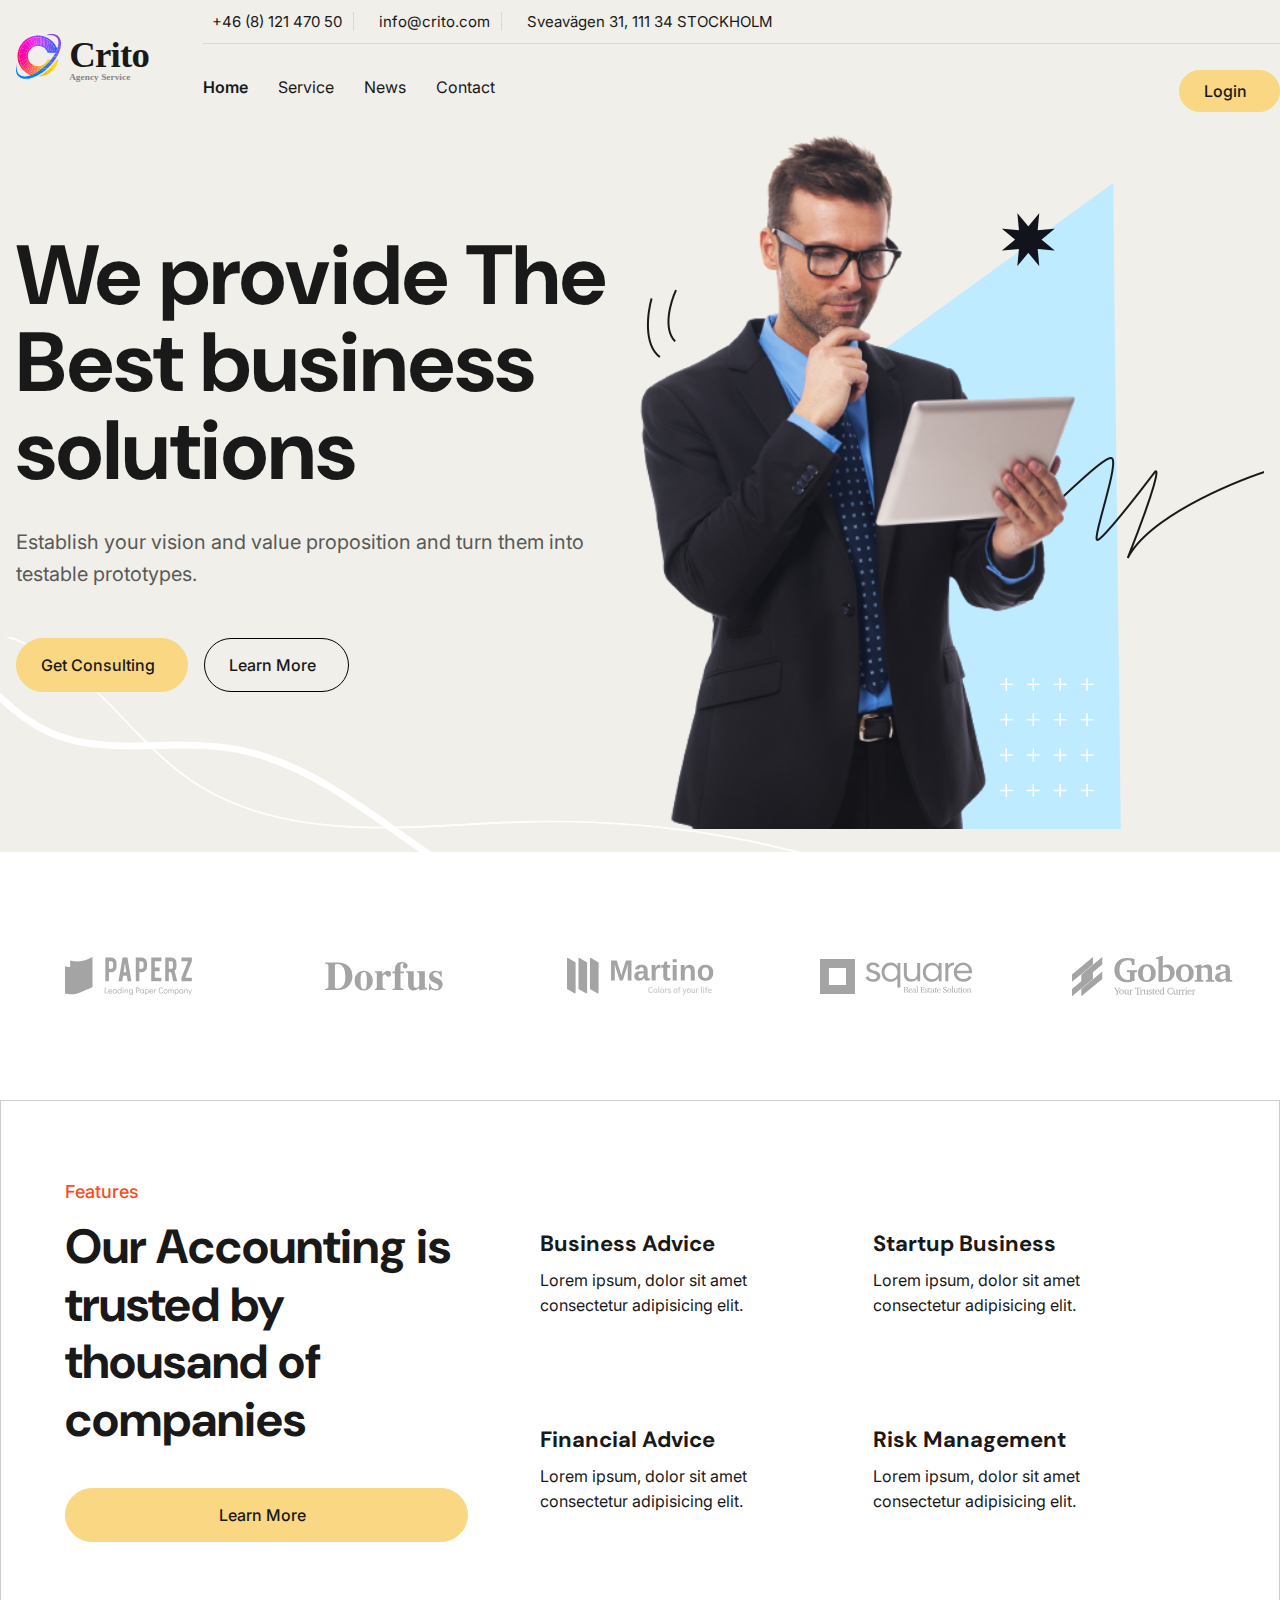
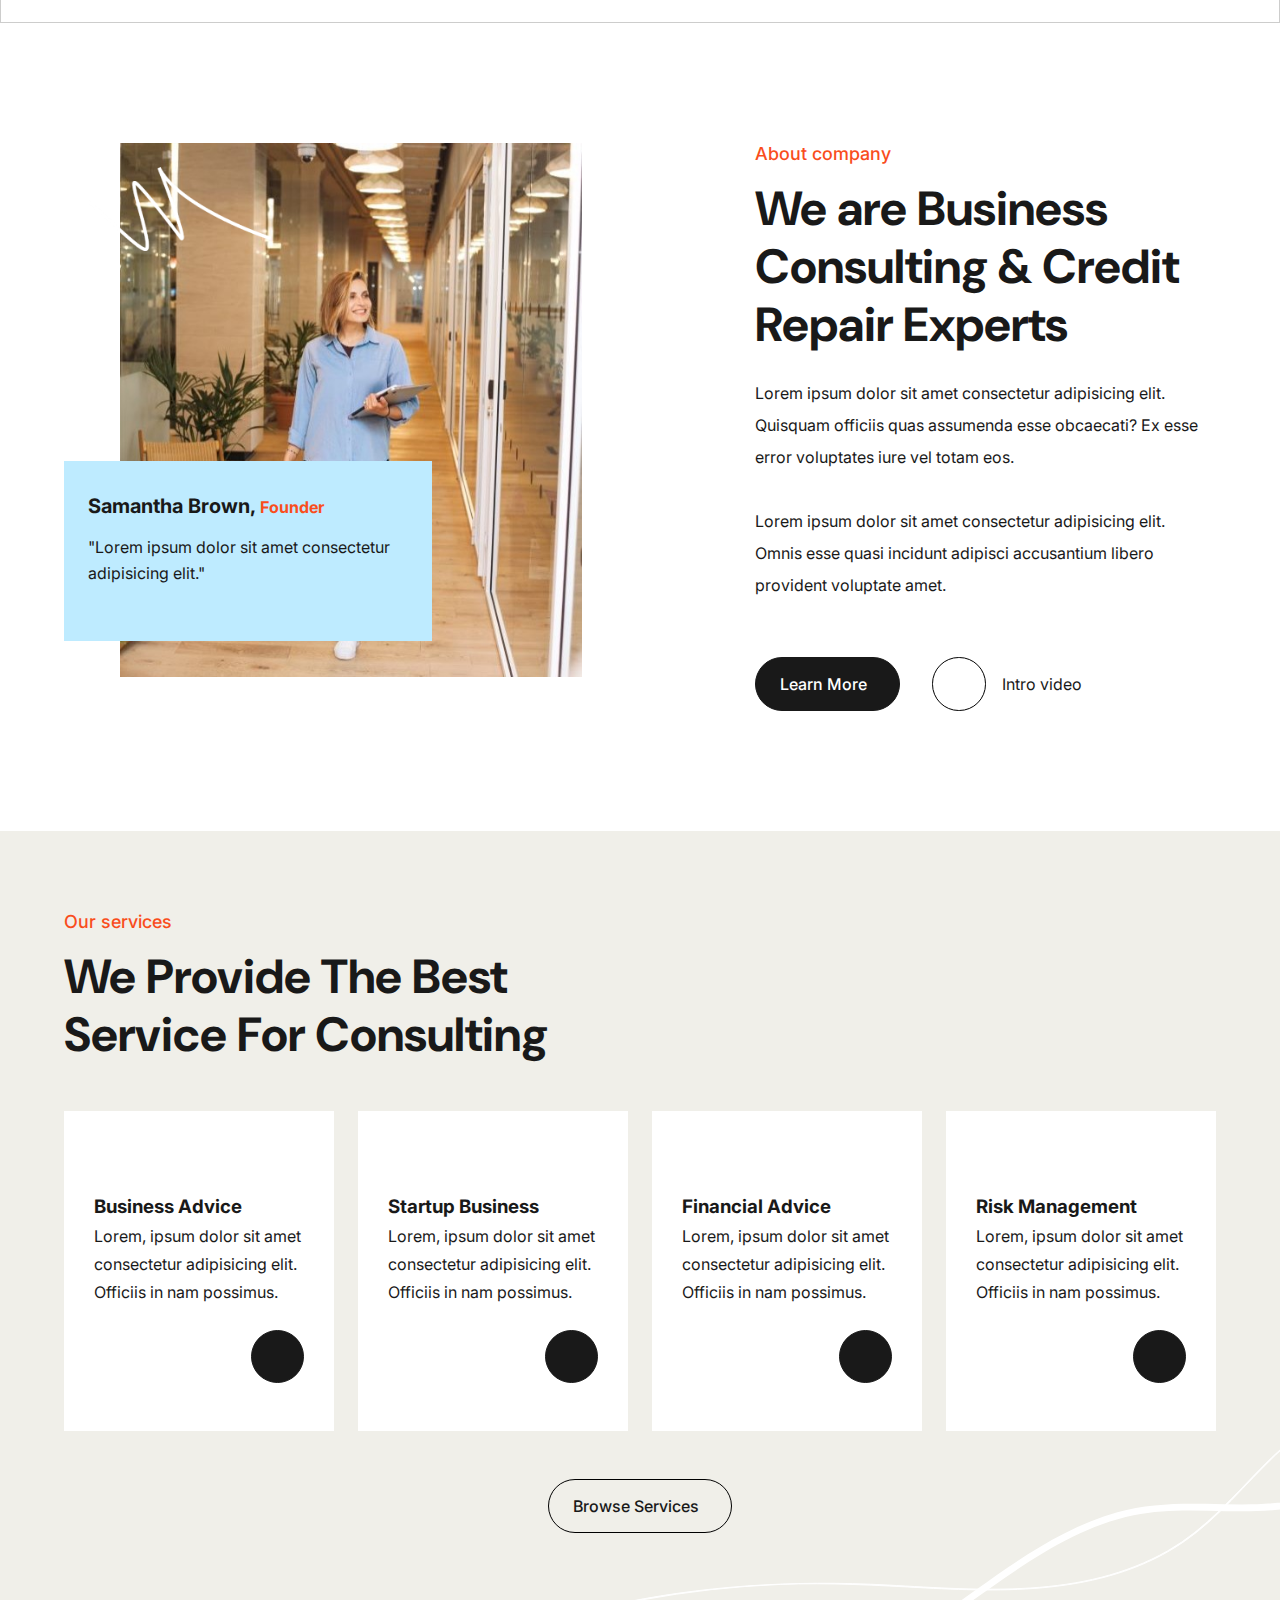
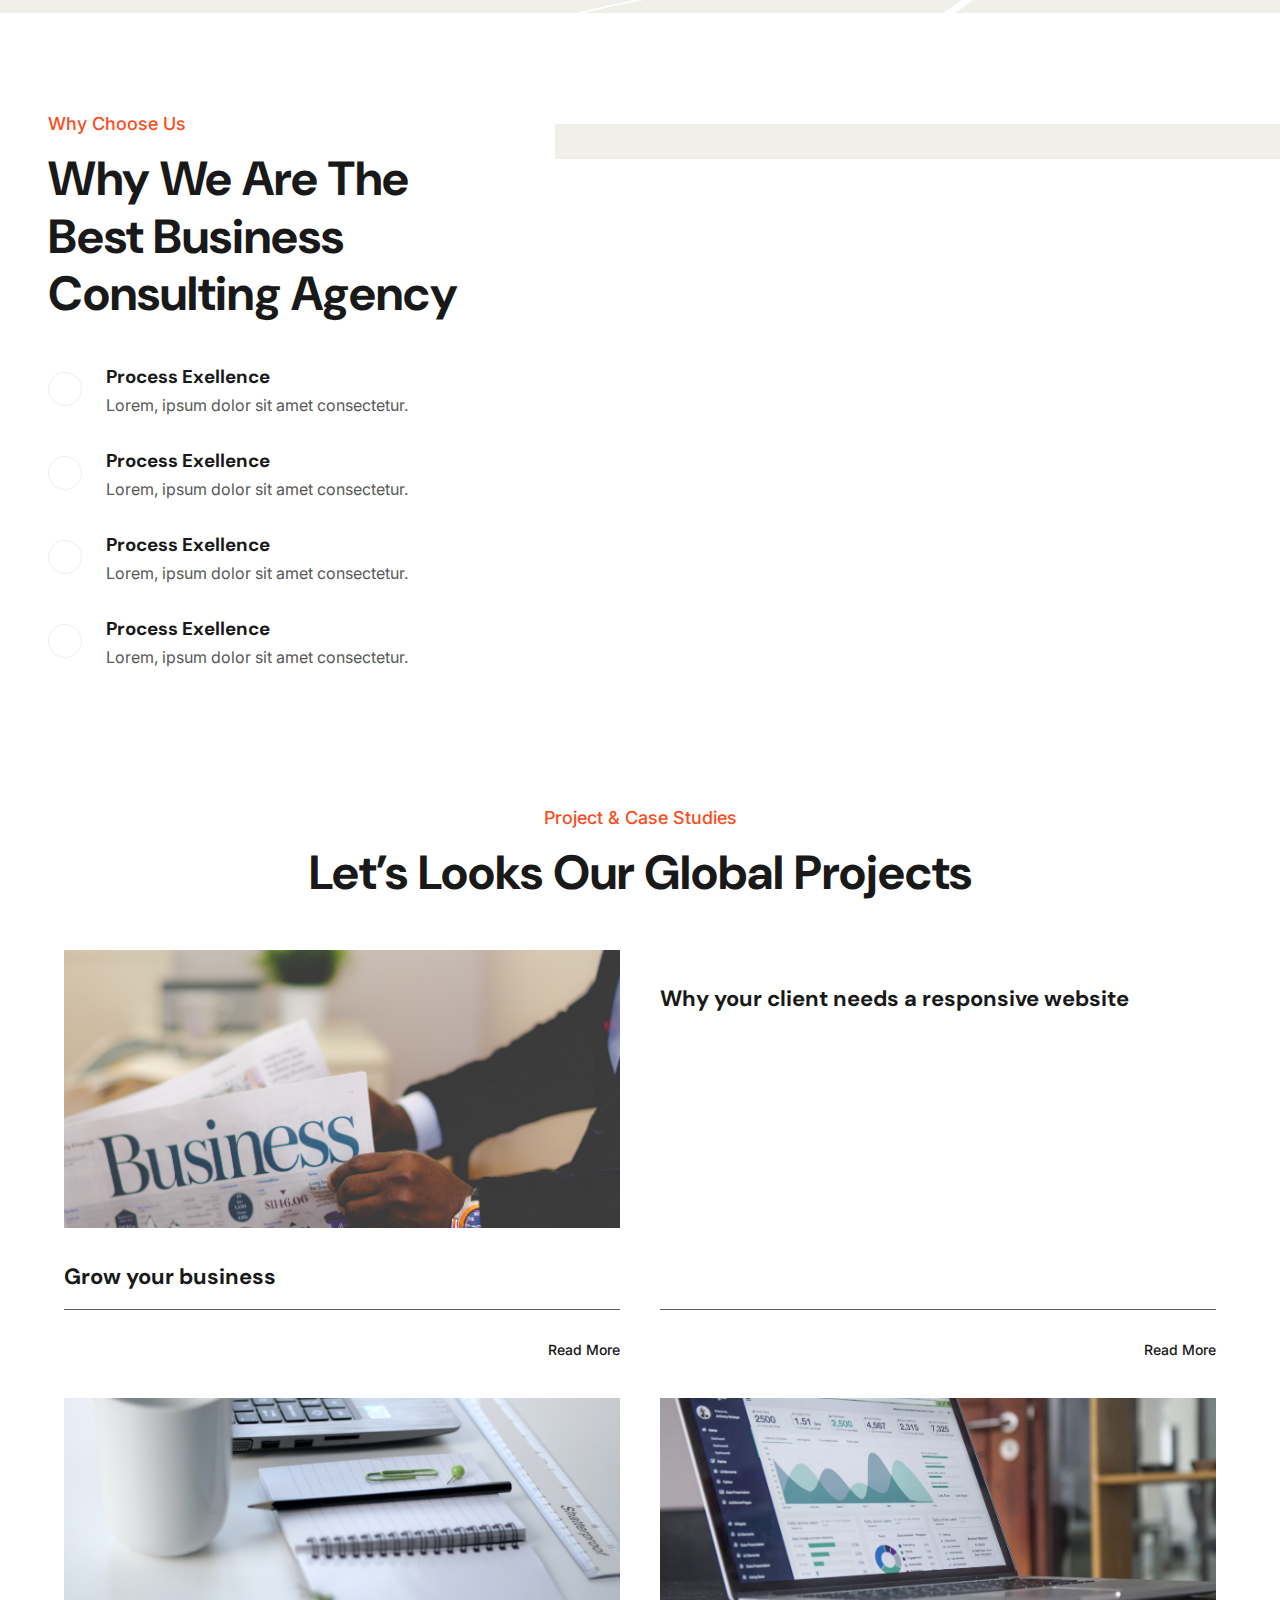
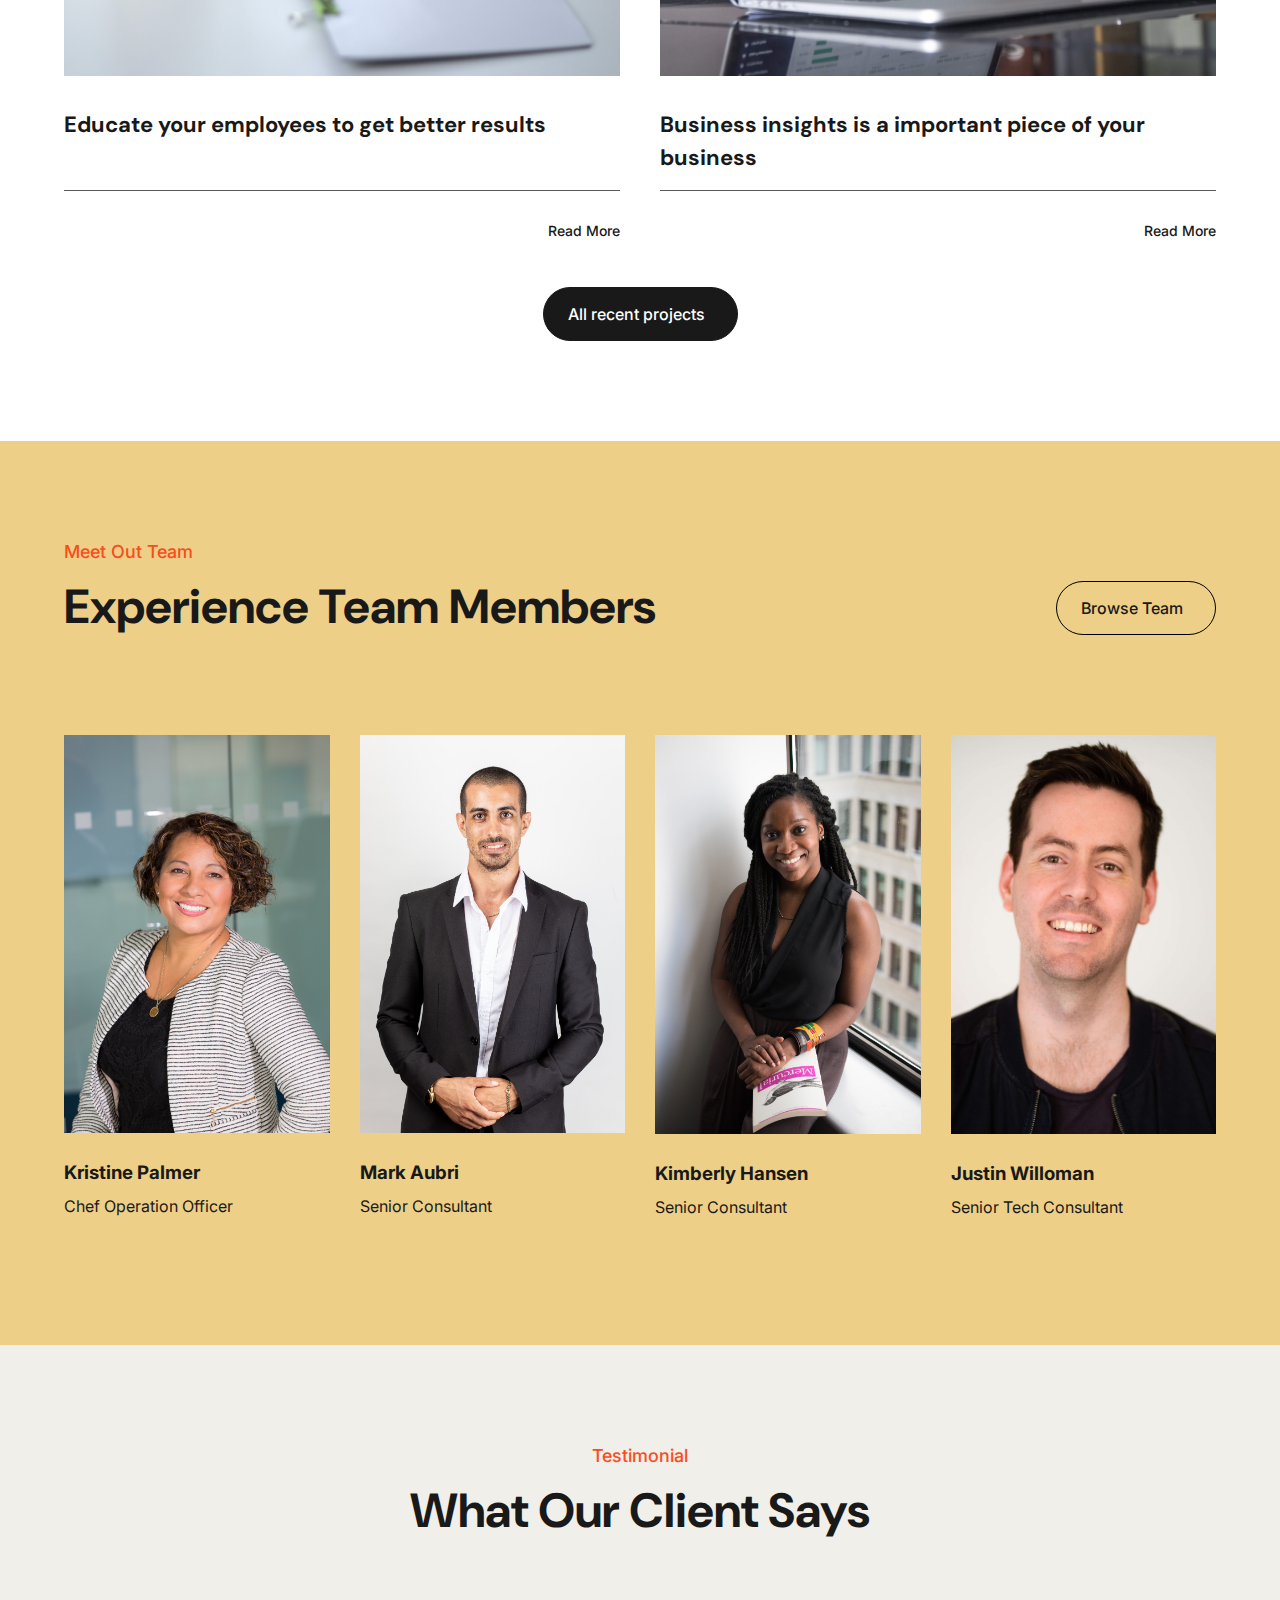
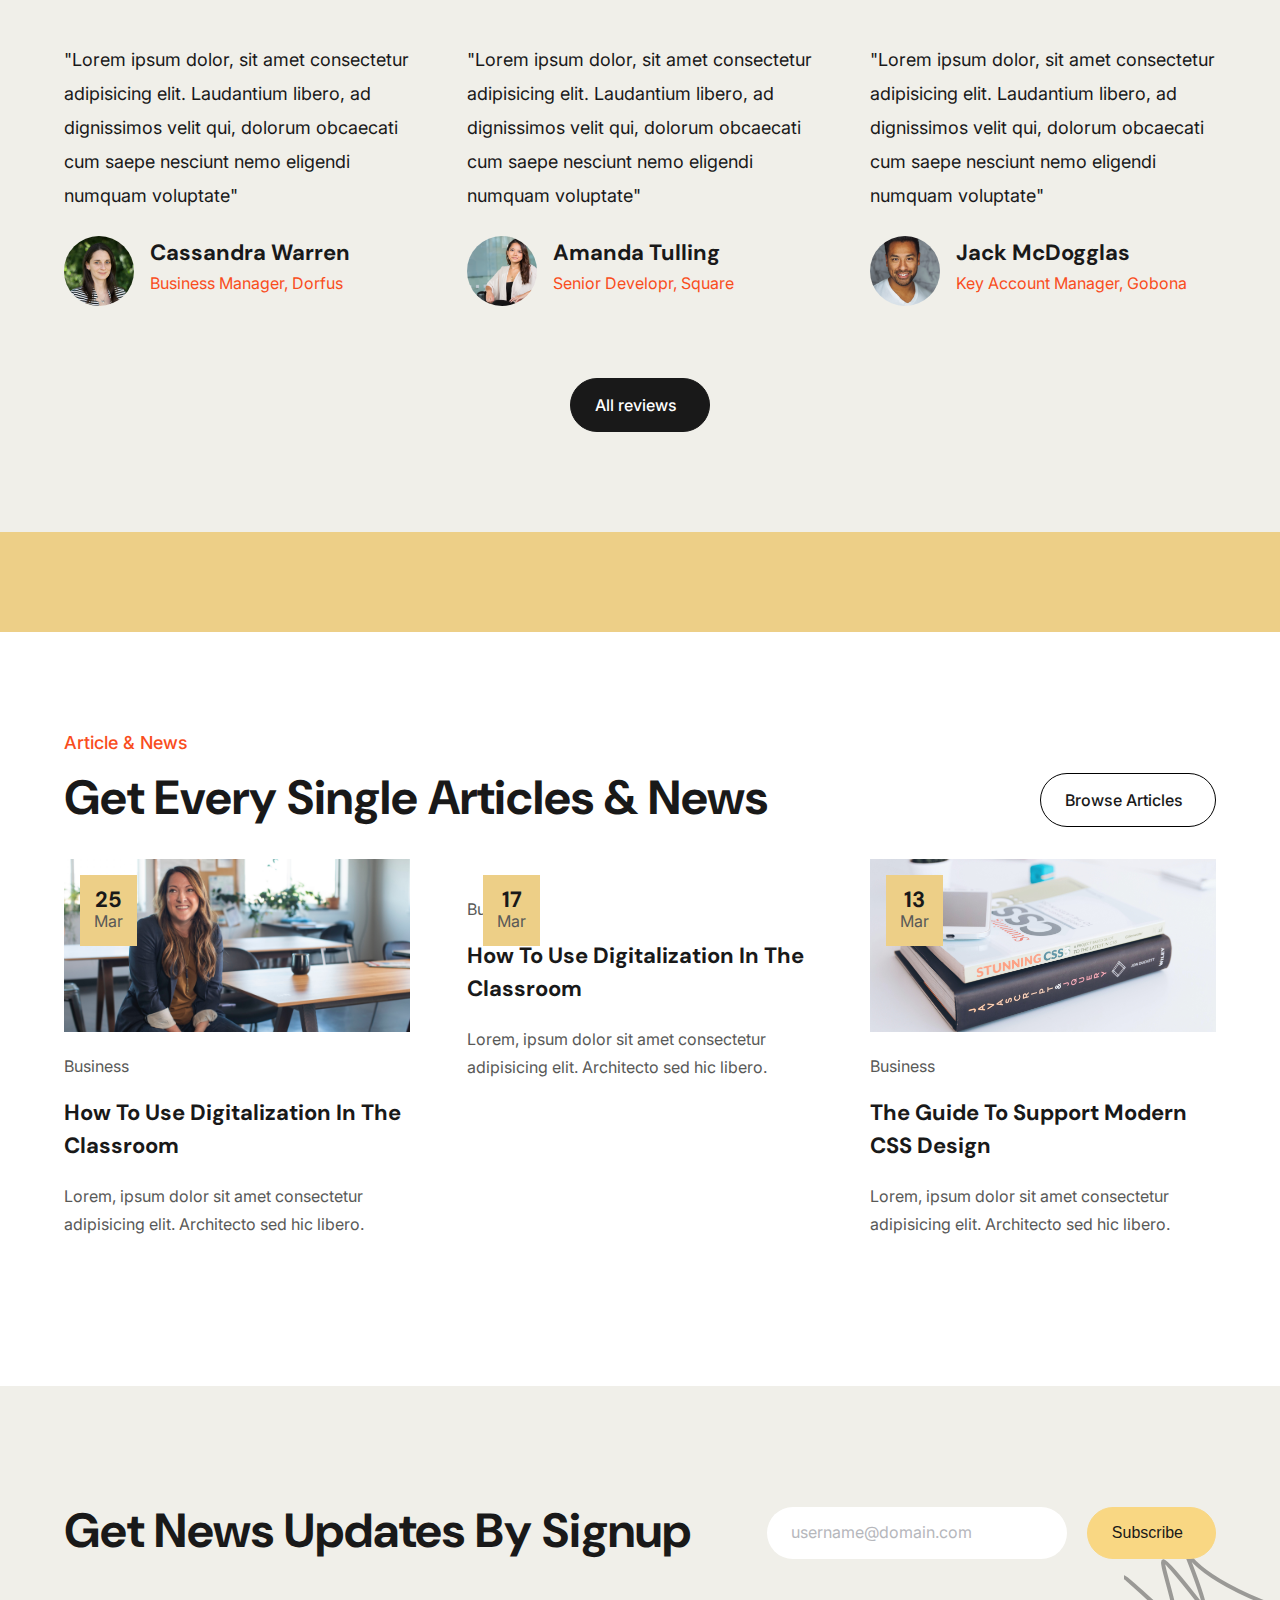
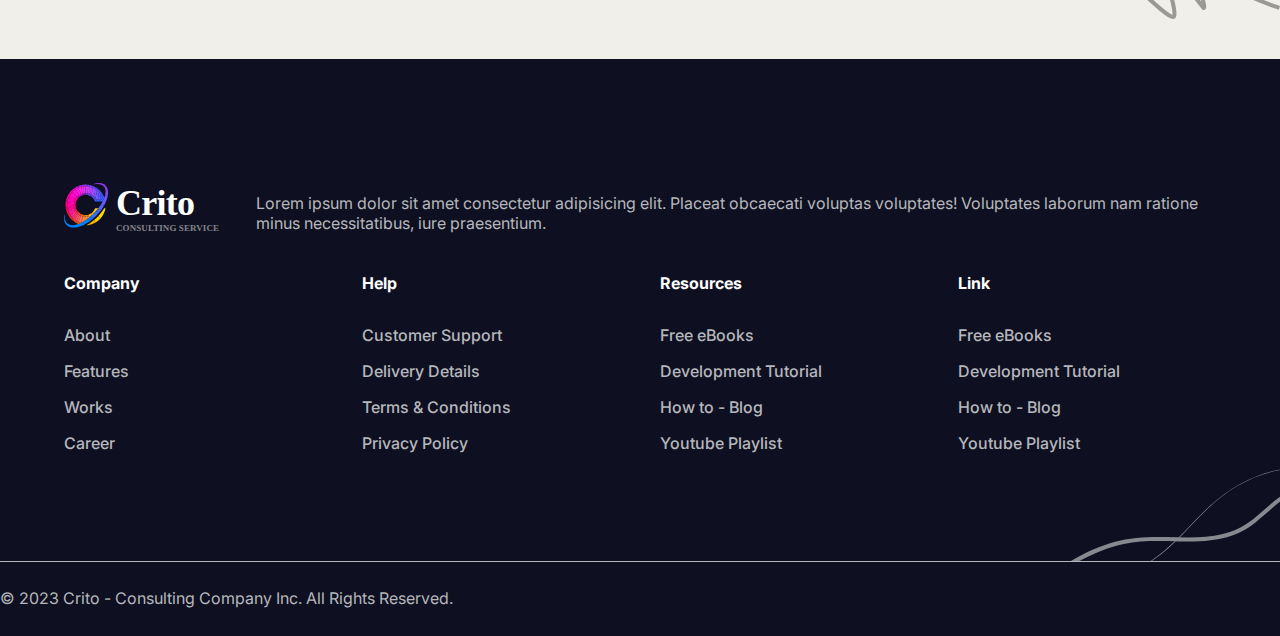
==== index.html @ df84b532 "all home sections done" ====
<!DOCTYPE html>

<html lang="en">
  <head>
    <meta charset="utf-8" />
    <meta http-equiv="X-UA-Compatible" content="IE=edge" />
    <title></title>
    <meta name="description" content="" />
    <meta name="viewport" content="width=device-width, initial-scale=1" />
    <script
      defer
      src="https://kit.fontawesome.com/41c8b474e2.js"
      crossorigin="anonymous"
    ></script>
    <link rel="stylesheet" href="styles/style.css" />
  </head>
  <body>
    <header>
      <div class="contentWrapper">
        <a href="index.html" class="imgWrapper">
          <img src="images/logo_crito_black.svg" alt="" />
        </a>
        <div class="menu">Meny</div>
        <div class="txtWrapper">
          <div class="topWrapper">
            <div class="infoWrapper">
              <div>
                <i class="fa-light fa-phone-volume"></i>
                <p>+46 (8) 121 470 50</p>
              </div>
              <div>
                <i><i class="fa-light fa-envelope-dot"></i></i>
                <p>info@crito.com</p>
              </div>
              <div class="lastOne">
                <i class="fa-sharp fa-light fa-location-dot"></i>
                <p>Sveavägen 31, 111 34 STOCKHOLM</p>
              </div>
            </div>

            <div class="socialMediaIconsWrapper">
              <i class="fa-brands fa-facebook"></i>
              <i class="fa-brands fa-twitter"></i>
              <i class="fa-brands fa-instagram"></i>
              <i class="fa-brands fa-linkedin"></i>
            </div>
          </div>

          <div class="bottomWrapper">
            <nav>
              <a href="index.html" class="active">Home</a>
              <a href="#" class="">Service</a>
              <a href="#" class="">News</a>
              <a href="#" class="">Contact</a>
            </nav>
            <a href="#" class="button btnYellow loginBtn">
              Login <i class="fa-solid fa-arrow-up-right"></i>
            </a>
          </div>
        </div>
      </div>
    </header>

    <main>
      <section class="heroSection">
        <div class="contentWrapper">
          <div class="txtWrapper">
            <h1>We provide The Best business solutions</h1>
            <p>
              Establish your vision and value proposition and turn them into
              testable prototypes.
            </p>
            <div class="btnWrapper">
              <a href="#" class="button btnYellow">
                Get Consulting <i class="fa-solid fa-arrow-up-right"></i>
              </a>
              <a href="#" class="button">
                Learn More <i class="fa-solid fa-arrow-up-right"></i>
              </a>
            </div>
          </div>
          <div class="imgWrapper">
            <img src="images/img_hero.png" alt="" />
          </div>
        </div>
      </section>

      <section class="logoSection">
        <img src="images/logo_paperz.svg" alt="" />
        <img src="images/logo_dorfus.svg" alt="" />
        <img src="images/logo_martino.svg" alt="" />
        <img src="images/logo_square.svg" alt="" />
        <img src="images/logo_gobona.svg" alt="" />
      </section>

      <section class="featuresSection">
        <div class="txtWrapper">
          <p class="sectionHeadingSmall">Features</p>
          <h2 class="sectionHeadingBig">
            Our Accounting is trusted by thousand of companies
          </h2>
          <a href="#" class="button btnYellow learnMoreBtn">
            Learn More <i class="fa-solid fa-arrow-up-right"></i>
          </a>
        </div>
        <div class="featureWrapper">
          <article>
            <i class="fa-light fa-handshake"></i>
            <h3>Business Advice</h3>
            <p>Lorem ipsum, dolor sit amet consectetur adipisicing elit.</p>
          </article>
          <article>
            <i class="fa-light fa-lightbulb-exclamation-on"></i>
            <h3>Startup Business</h3>
            <p>Lorem ipsum, dolor sit amet consectetur adipisicing elit.</p>
          </article>
          <article>
            <i class="fa-light fa-chart-mixed-up-circle-dollar"></i>
            <h3>Financial Advice</h3>
            <p>Lorem ipsum, dolor sit amet consectetur adipisicing elit.</p>
          </article>
          <article>
            <i class="fa-sharp fa-light fa-cube"></i>
            <h3>Risk Management</h3>
            <p>Lorem ipsum, dolor sit amet consectetur adipisicing elit.</p>
          </article>
        </div>
      </section>

      <section class="aboutSection">
        <div class="contentWrapper">
          <div class="txtWrapper">
            <p class="sectionHeadingSmall">About company</p>
            <h2 class="sectionHeadingBig">
              We are Business Consulting & Credit Repair Experts
            </h2>
            <div class="pWrapper">
              <p>
                Lorem ipsum dolor sit amet consectetur adipisicing elit.
                Quisquam officiis quas assumenda esse obcaecati? Ex esse error
                voluptates iure vel totam eos.
              </p>
              <p>
                Lorem ipsum dolor sit amet consectetur adipisicing elit. Omnis
                esse quasi incidunt adipisci accusantium libero provident
                voluptate amet.
              </p>
            </div>
            <div class="btnWrapper">
              <a href="#" class="button btnBlack"
                >Learn More <i class="fa-solid fa-arrow-up-right"></i
              ></a>
              <div class="playBtnWrapper">
                <button class="button btnWhite playBtn btnRound">
                  <i class="fa-sharp fa-solid fa-play"></i>
                </button>
                <p>Intro video</p>
              </div>
            </div>
          </div>
          <div class="imgWrapper">
            <img
              src="./images/bg_white_lines.png"
              alt=""
              class="linesOverlay"
            />
            <img src="./images/img_about.jpg" alt="" class="img" />
            <div class="imgTxtWrapper">
              <h3>Samantha Brown, <span>Founder</span></h3>
              <p>"Lorem ipsum dolor sit amet consectetur adipisicing elit."</p>
            </div>
          </div>
        </div>
      </section>

      <section class="servicesSection">
        <div class="contentWrapper">
          <p class="sectionHeadingSmall">Our services</p>
          <h2 class="sectionHeadingBig">
            We Provide The Best Service For Consulting
          </h2>
          <div class="serviceWrapper">
            <article>
              <i class="fa-light fa-horizontal-rule"></i>
              <h3>Business Advice</h3>
              <p>
                Lorem, ipsum dolor sit amet consectetur adipisicing elit.
                Officiis in nam possimus.
              </p>
              <a href="#" class="button btnBlack btnRound"
                ><i class="fa-sharp fa-regular fa-arrow-right"></i
              ></a>
            </article>
            <article>
              <i class="fa-light fa-horizontal-rule"></i>
              <h3>Startup Business</h3>
              <p>
                Lorem, ipsum dolor sit amet consectetur adipisicing elit.
                Officiis in nam possimus.
              </p>
              <a href="#" class="button btnBlack btnRound"
                ><i class="fa-sharp fa-regular fa-arrow-right"></i
              ></a>
            </article>
            <article>
              <i class="fa-light fa-horizontal-rule"></i>
              <h3>Financial Advice</h3>
              <p>
                Lorem, ipsum dolor sit amet consectetur adipisicing elit.
                Officiis in nam possimus.
              </p>
              <a href="#" class="button btnBlack btnRound"
                ><i class="fa-sharp fa-regular fa-arrow-right"></i
              ></a>
            </article>
            <article>
              <i class="fa-light fa-horizontal-rule"></i>
              <h3>Risk Management</h3>
              <p>
                Lorem, ipsum dolor sit amet consectetur adipisicing elit.
                Officiis in nam possimus.
              </p>
              <a href="#" class="button btnBlack btnRound"
                ><i class="fa-sharp fa-regular fa-arrow-right"></i
              ></a>
            </article>
          </div>
          <a href="#" class="button"
            >Browse Services <i class="fa-solid fa-arrow-up-right"></i
          ></a>
        </div>
      </section>

      <section class="whyUsSection">
        <div class="leftWrapper">
          <div class="leftContent">
            <div>
              <p class="sectionHeadingSmall">Why Choose Us</p>
              <h2 class="sectionHeadingBig">
                Why We Are The Best Business Consulting Agency
              </h2>
            </div>
            <div class="articleWrapper">
              <article>
                <i class="fa-light fa-thumbs-up"></i>
                <div class="txtWrapper">
                  <h3>Process Exellence</h3>
                  <p>Lorem, ipsum dolor sit amet consectetur.</p>
                </div>
              </article>
              <article>
                <i class="fa-light fa-bullseye"></i>
                <div class="txtWrapper">
                  <h3>Process Exellence</h3>
                  <p>Lorem, ipsum dolor sit amet consectetur.</p>
                </div>
              </article>
              <article>
                <i class="fa-light fa-pen-nib"></i>
                <div class="txtWrapper">
                  <h3>Process Exellence</h3>
                  <p>Lorem, ipsum dolor sit amet consectetur.</p>
                </div>
              </article>
              <article>
                <i class="fa-light fa-head-side-gear"></i>
                <div class="txtWrapper">
                  <h3>Process Exellence</h3>
                  <p>Lorem, ipsum dolor sit amet consectetur.</p>
                </div>
              </article>
            </div>
          </div>
        </div>
        <div class="rightWrapper">
          <div class="rightContent">
            <img src="./images/img_choose_us.jpg" alt="" />
          </div>
          <div class="background"></div>
        </div>
      </section>

      <section class="projectsSection">
        <div class="contentWrapper">
          <p class="sectionHeadingSmall">Project & Case Studies</p>
          <h2 class="sectionHeadingBig">Let’s Looks Our Global Projects</h2>
          <div class="projectsWrapper">
            <article>
              <img src="./images/img_project1.jpg" alt="" />
              <h3>Grow your business</h3>
              <a href="#"
                >Read More <i class="fa-solid fa-arrow-up-right"></i
              ></a>
            </article>
            <article>
              <img src="./images/img_project2.jpg" alt="" />
              <h3>Why your client needs a responsive website</h3>
              <a href="#"
                >Read More <i class="fa-solid fa-arrow-up-right"></i
              ></a>
            </article>
            <article>
              <img src="./images/img_project3.jpg" alt="" />
              <h3>Educate your employees to get better results</h3>
              <a href="#"
                >Read More <i class="fa-solid fa-arrow-up-right"></i
              ></a>
            </article>
            <article>
              <img src="./images/img_project4.jpg" alt="" />
              <h3>Business insights is a important piece of your business</h3>
              <a href="#"
                >Read More <i class="fa-solid fa-arrow-up-right"></i
              ></a>
            </article>
          </div>
          <a href="#" class="button btnBlack"
            >All recent projects <i class="fa-solid fa-arrow-up-right"></i
          ></a>
        </div>
      </section>

      <section class="teamSection">
        <div class="contentWrapper">
          <div class="topWrapper">
            <div>
              <p class="sectionHeadingSmall">Meet Out Team</p>
              <h2 class="sectionHeadingBig">Experience Team Members</h2>
            </div>
            <a href="#" class="button"
              >Browse Team <i class="fa-solid fa-arrow-up-right"></i
            ></a>
          </div>
          <div class="cardWrapper">
            <article>
              <img src="./images/img_team1.jpg" alt="" />
              <h3>Kristine Palmer</h3>
              <p>Chef Operation Officer</p>
            </article>
            <article>
              <img src="./images/img_team2.jpg" alt="" />
              <h3>Mark Aubri</h3>
              <p>Senior Consultant</p>
            </article>
            <article>
              <img src="./images/img_team3.jpg" alt="" />
              <h3>Kimberly Hansen</h3>
              <p>Senior Consultant</p>
            </article>
            <article>
              <img src="./images/img_team4.jpg" alt="" />
              <h3>Justin Willoman</h3>
              <p>Senior Tech Consultant</p>
            </article>
          </div>
          <div class="dotWrapper">
            <i class="fa-duotone fa-circle"></i>
            <i class="fa-sharp fa-solid fa-circle"></i>
            <i class="fa-duotone fa-circle"></i>
            <i class="fa-duotone fa-circle"></i>
            <i class="fa-duotone fa-circle"></i>
          </div>
        </div>
      </section>

      <section class="testimonialSection">
        <div class="background">
          <div class="contentWrapper">
            <p class="sectionHeadingSmall">Testimonial</p>
            <h2 class="sectionHeadingBig">What Our Client Says</h2>
            <div class="cardWrapper">
              <article>
                <div class="starWrapper">
                  <i class="fa-sharp fa-solid fa-star"></i>
                  <i class="fa-sharp fa-solid fa-star"></i>
                  <i class="fa-sharp fa-solid fa-star"></i>
                  <i class="fa-sharp fa-solid fa-star"></i>
                  <i class="fa-sharp fa-solid fa-star"></i>
                </div>
                <p class="reviewTxt">
                  "Lorem ipsum dolor, sit amet consectetur adipisicing elit.
                  Laudantium libero, ad dignissimos velit qui, dolorum obcaecati
                  cum saepe nesciunt nemo eligendi numquam voluptate"
                </p>
                <div class="infoWrapper">
                  <img src="./images/img_testimonials1.jpg" alt="" />
                  <div class="txtWrapper">
                    <h4>Cassandra Warren</h4>
                    <p>Business Manager, Dorfus</p>
                  </div>
                </div>
              </article>
              <article>
                <div class="starWrapper">
                  <i class="fa-sharp fa-solid fa-star"></i>
                  <i class="fa-sharp fa-solid fa-star"></i>
                  <i class="fa-sharp fa-solid fa-star"></i>
                  <i class="fa-sharp fa-solid fa-star"></i>
                  <i class="fa-sharp fa-solid fa-star"></i>
                </div>
                <p class="reviewTxt">
                  "Lorem ipsum dolor, sit amet consectetur adipisicing elit.
                  Laudantium libero, ad dignissimos velit qui, dolorum obcaecati
                  cum saepe nesciunt nemo eligendi numquam voluptate"
                </p>
                <div class="infoWrapper">
                  <img src="./images/img_testimonials2.jpg" alt="" />
                  <div class="txtWrapper">
                    <h4>Amanda Tulling</h4>
                    <p>Senior Developr, Square</p>
                  </div>
                </div>
              </article>
              <article>
                <div class="starWrapper">
                  <i class="fa-sharp fa-solid fa-star"></i>
                  <i class="fa-sharp fa-solid fa-star"></i>
                  <i class="fa-sharp fa-solid fa-star"></i>
                  <i class="fa-sharp fa-solid fa-star"></i>
                  <i class="fa-sharp fa-solid fa-star"></i>
                </div>
                <p class="reviewTxt">
                  "Lorem ipsum dolor, sit amet consectetur adipisicing elit.
                  Laudantium libero, ad dignissimos velit qui, dolorum obcaecati
                  cum saepe nesciunt nemo eligendi numquam voluptate"
                </p>
                <div class="infoWrapper">
                  <img src="./images/img_testimonials3.jpg" alt="" />
                  <div class="txtWrapper">
                    <h4>Jack McDogglas</h4>
                    <p>Key Account Manager, Gobona</p>
                  </div>
                </div>
              </article>
              <div class="btnWrapper">
                <a href="#" class="button btnBlack"
                  >All reviews <i class="fa-solid fa-arrow-up-right"></i
                ></a>
              </div>
            </div>
          </div>
        </div>
      </section>

      <section class="newsSection">
        <div class="contentWrapper">
          <div class="topWrapper">
            <div>
              <p class="sectionHeadingSmall">Article & News</p>
              <h2 class="sectionHeadingBig">
                Get Every Single Articles & News
              </h2>
            </div>
            <a href="#" class="button"
              >Browse Articles <i class="fa-solid fa-arrow-up-right"></i
            ></a>
          </div>
          <div class="cardWrapper">
            <article>
              <div class="imgWrapper">
                <div class="dateWrapper">
                  <p class="date">25</p>
                  <p class="month">Mar</p>
                </div>
                <img src="images/img_news1.jpg" alt="" />
              </div>
              <p class="category">Business</p>
              <h3>How To Use Digitalization In The Classroom</h3>
              <p class="txt">
                Lorem, ipsum dolor sit amet consectetur adipisicing elit.
                Architecto sed hic libero.
              </p>
            </article>
            <article>
              <div class="imgWrapper">
                <div class="dateWrapper">
                  <p class="date">17</p>
                  <p class="month">Mar</p>
                </div>
                <img src="images/img_news2.jpg" alt="" />
              </div>
              <p class="category">Business</p>
              <h3>How To Use Digitalization In The Classroom</h3>
              <p class="txt">
                Lorem, ipsum dolor sit amet consectetur adipisicing elit.
                Architecto sed hic libero.
              </p>
            </article>
            <article>
              <div class="imgWrapper">
                <div class="dateWrapper">
                  <p class="date">13</p>
                  <p class="month">Mar</p>
                </div>
                <img src="images/img_news3.jpg" alt="" />
              </div>
              <p class="category">Business</p>
              <h3>The Guide To Support Modern CSS Design</h3>
              <p class="txt">
                Lorem, ipsum dolor sit amet consectetur adipisicing elit.
                Architecto sed hic libero.
              </p>
            </article>
          </div>
          <div class="dotWrapper">
            <i class="fa-duotone fa-circle"></i>
            <i class="fa-sharp fa-solid fa-circle"></i>
            <i class="fa-duotone fa-circle"></i>
            <i class="fa-duotone fa-circle"></i>
            <i class="fa-duotone fa-circle"></i>
          </div>
        </div>
      </section>

      <section class="signupSection">
        <div class="contentWrapper">
          <h2 class="sectionHeadingBig">Get News Updates By Signup</h2>
          <form>
            <input placeholder="username@domain.com" />
            <button class="button btnYellow">
              Subscribe <i class="fa-solid fa-arrow-up-right"></i>
            </button>
          </form>
        </div>
      </section>
    </main>

    <footer>
      <div class="background">
        <div class="contentWrapper">
          <article class="logoInfoWrapper">
            <img src="./images/logo_crito_white.svg" alt="" />
            <p>
              Lorem ipsum dolor sit amet consectetur adipisicing elit. Placeat
              obcaecati voluptas voluptates! Voluptates laborum nam ratione
              minus necessitatibus, iure praesentium.
            </p>
          </article>
          <div class="cardWrapper">
            <article>
              <h4>Company</h4>
              <a href="#">About</a>
              <a href="#">Features</a>
              <a href="#">Works</a>
              <a href="#">Career</a>
            </article>
            <article>
              <h4>Help</h4>
              <a href="#">Customer Support</a>
              <a href="#">Delivery Details</a>
              <a href="#">Terms & Conditions</a>
              <a href="#">Privacy Policy</a>
            </article>
            <article>
              <h4>Resources</h4>
              <a href="#">Free eBooks</a>
              <a href="#">Development Tutorial</a>
              <a href="#">How to - Blog</a>
              <a href="#">Youtube Playlist</a>
            </article>
            <article>
              <h4>Link</h4>
              <a href="#">Free eBooks</a>
              <a href="#">Development Tutorial</a>
              <a href="#">How to - Blog</a>
              <a href="#">Youtube Playlist</a>
            </article>
          </div>
        </div>
      </div>
      <section class="copyright">
        <div class="copyrightContentWrapper">
          <p>© 2023 Crito - Consulting Company Inc. All Rights Reserved.</p>
          <div class="socialMediaIconsWrapper">
            <i class="fa-brands fa-facebook"></i>
            <i class="fa-brands fa-twitter"></i>
            <i class="fa-brands fa-instagram"></i>
            <i class="fa-brands fa-linkedin"></i>
          </div>
        </div>
      </section>
    </footer>
    <script src="" async defer></script>
  </body>
</html>
---- styles/style.css ----
@import url("https://fonts.googleapis.com/css2?family=Inter:wght@300;400;500;600;700&display=swap");
@import url("https://fonts.googleapis.com/css2?family=DM+Sans:opsz,wght@9..40,700&display=swap");
* {
  margin: 0;
  padding: 0;
  box-sizing: border-box;
}

body {
  display: flex;
  flex-direction: column;
  align-items: center;
  background-color: #fff;
  font-family: "Inter", sans-serif;
  font-weight: 400;
  color: #191919;
}

.button {
  display: flex;
  justify-content: center;
  align-items: center;
  gap: 8px;
  background-color: transparent;
  border: 1px solid black;
  padding: 16px 24px;
  border-radius: 27px;
  font-size: 1rem;
  font-weight: 500;
  text-decoration: none;
  color: #191919;
}

.btnYellow {
  background-color: #f9d783;
  border-color: #f9d783;
}

.btnWhite {
  background-color: #ffffff;
}

.btnBlack {
  background-color: #191919;
  border-color: #191919;
  color: #ffffff;
}

.btnRound {
  width: 53.5px;
  height: 53.5px;
  border-radius: 50%;
  padding: 0;
}

.sectionHeadingSmall {
  color: #f94d1c;
  font-weight: 500;
  font-size: 18px;
  align-self: flex-start;
}

.sectionHeadingBig {
  font-family: "DM Sans", sans-serif;
  font-size: 40px;
  line-height: 120%;
  margin-top: 16px;
  align-self: flex-start;
}
@media screen and (min-width: 768px) {
  .sectionHeadingBig {
    font-size: 48px;
  }
}
@media screen and (min-width: 1200px) {
  .sectionHeadingBig {
    font-size: 48px;
  }
}

.socialMediaIconsWrapper {
  display: flex;
  align-items: center;
  gap: 16px;
  font-size: 24px;
}

.dotWrapper {
  display: flex;
  justify-content: center;
  gap: 16px;
  margin-top: 48px;
}
.dotWrapper .fa-circle {
  font-size: 14px;
}

header {
  width: 100%;
  display: flex;
  justify-content: center;
  width: 100%;
  background-color: #f0efe9;
}
header .contentWrapper {
  display: flex;
  justify-content: space-between;
  align-items: center;
  width: 100%;
  padding: 0 16px 8px 0;
}
@media screen and (min-width: 768px) {
  header .contentWrapper {
    gap: 30px;
  }
}
@media screen and (min-width: 1200px) {
  header .contentWrapper {
    max-width: 1320px;
    padding: 0;
  }
}
header .contentWrapper .imgWrapper {
  display: flex;
  justify-content: center;
  padding: 16px;
  width: 200px;
  height: 112px;
}
header .contentWrapper .imgWrapper img {
  width: 100%;
  -o-object-fit: contain;
     object-fit: contain;
}
@media screen and (min-width: 768px) {
  header .contentWrapper .menu {
    display: none;
  }
}
header .contentWrapper .txtWrapper {
  display: none;
}
@media screen and (min-width: 768px) {
  header .contentWrapper .txtWrapper {
    display: flex;
    width: 100%;
  }
}
@media screen and (min-width: 992px) {
  header .contentWrapper .txtWrapper {
    align-self: stretch;
    flex-direction: column;
    justify-content: space-between;
    flex-grow: 1;
  }
}
@media screen and (min-width: 768px) {
  header .contentWrapper .txtWrapper .topWrapper {
    display: none;
  }
}
@media screen and (min-width: 992px) {
  header .contentWrapper .txtWrapper .topWrapper {
    display: flex;
    justify-content: space-between;
    align-items: center;
    padding: 12px 0;
    border-bottom: 1px solid #dadad4;
  }
}
@media screen and (min-width: 992px) {
  header .contentWrapper .txtWrapper .topWrapper .infoWrapper {
    display: flex;
    gap: 16px;
  }
}
@media screen and (min-width: 992px) {
  header .contentWrapper .txtWrapper .topWrapper .infoWrapper div {
    display: flex;
    align-items: center;
    justify-content: center;
    flex-wrap: wrap;
    gap: 9px;
    padding-right: 11px;
    border-right: 1px solid #dadad4;
  }
}
header .contentWrapper .txtWrapper .topWrapper .infoWrapper div.lastOne {
  border-right: none;
}
@media screen and (min-width: 992px) {
  header .contentWrapper .txtWrapper .topWrapper .infoWrapper div p {
    font-size: 15px;
    font-weight: 400;
  }
}
@media screen and (min-width: 768px) {
  header .contentWrapper .txtWrapper .bottomWrapper {
    display: flex;
    justify-content: space-between;
    align-items: flex-start;
    width: 100%;
  }
}
@media screen and (min-width: 768px) {
  header .contentWrapper .txtWrapper .bottomWrapper nav {
    display: flex;
    align-items: flex-start;
    gap: 30px;
    padding-top: 7px;
  }
}
header .contentWrapper .txtWrapper .bottomWrapper nav a {
  text-decoration: none;
  color: #191919;
  display: flex;
  flex-direction: column;
}
header .contentWrapper .txtWrapper .bottomWrapper nav a.active {
  font-weight: 600;
}
header .contentWrapper .txtWrapper .bottomWrapper nav a:hover::after {
  content: "";
  display: block;
  border-bottom: 2px solid #191919;
  margin-top: 4px;
  width: 16px;
  align-self: center;
}
header .contentWrapper .txtWrapper .bottomWrapper .loginBtn {
  padding: 10px 24px;
}

main {
  display: flex;
  flex-direction: column;
  align-items: center;
  width: 100%;
}
main .heroSection {
  display: flex;
  flex-direction: column;
  width: 100%;
  background-color: #f0efe9;
  background-image: url("/images/bg_white_lines_left.svg");
  background-repeat: no-repeat;
  background-position-y: 100%;
}
@media screen and (min-width: 1200px) {
  main .heroSection {
    align-items: center;
  }
}
main .heroSection .contentWrapper {
  display: flex;
  flex-direction: column;
}
@media screen and (min-width: 768px) {
  main .heroSection .contentWrapper {
    flex-direction: row;
  }
}
@media screen and (min-width: 1200px) {
  main .heroSection .contentWrapper {
    width: 100%;
    max-width: 1390px;
  }
}
main .heroSection .contentWrapper .txtWrapper {
  display: flex;
  flex-direction: column;
  justify-content: center;
  gap: 32px;
  padding: 60px 16px 80px 16px;
}
@media screen and (min-width: 768px) {
  main .heroSection .contentWrapper .txtWrapper {
    padding: 90px 16px 120px 16px;
  }
}
@media screen and (min-width: 992px) {
  main .heroSection .contentWrapper .txtWrapper {
    flex: 1;
    padding: 120px 16px 160px 16px;
  }
}
main .heroSection .contentWrapper .txtWrapper h1 {
  font-family: "DM Sans", sans-serif;
  font-size: 48px;
  line-height: 104%;
  text-align: center;
}
@media screen and (min-width: 768px) {
  main .heroSection .contentWrapper .txtWrapper h1 {
    text-align: left;
  }
}
@media screen and (min-width: 992px) {
  main .heroSection .contentWrapper .txtWrapper h1 {
    font-size: 72px;
  }
}
@media screen and (min-width: 1200px) {
  main .heroSection .contentWrapper .txtWrapper h1 {
    font-size: 84px;
  }
}
@media screen and (min-width: 1400px) {
  main .heroSection .contentWrapper .txtWrapper h1 {
    font-size: 96px;
  }
}
main .heroSection .contentWrapper .txtWrapper p {
  text-align: center;
  font-size: 20px;
  line-height: 160%;
  color: #595957;
}
@media screen and (min-width: 768px) {
  main .heroSection .contentWrapper .txtWrapper p {
    text-align: left;
  }
}
main .heroSection .contentWrapper .txtWrapper .btnWrapper {
  display: flex;
  justify-content: center;
  gap: 16px;
  margin-top: 16px;
}
@media screen and (min-width: 768px) {
  main .heroSection .contentWrapper .txtWrapper .btnWrapper {
    justify-content: flex-start;
  }
}
main .heroSection .contentWrapper .imgWrapper {
  display: flex;
  justify-content: center;
  width: 100%;
  padding-right: 16px;
}
@media screen and (min-width: 992px) {
  main .heroSection .contentWrapper .imgWrapper {
    width: 50%;
  }
}
@media screen and (min-width: 1400px) {
  main .heroSection .contentWrapper .imgWrapper {
    width: 46%;
    align-items: flex-end;
    padding-right: 0;
  }
}
main .heroSection .contentWrapper .imgWrapper img {
  width: 100%;
  -o-object-fit: contain;
     object-fit: contain;
}
main .logoSection {
  display: flex;
  justify-content: center;
  flex-wrap: wrap;
  width: 100%;
  margin: 80px 0;
}
@media screen and (min-width: 1200px) {
  main .logoSection {
    max-width: 1320px;
  }
}
main .logoSection img {
  height: 88px;
  width: 224px;
  flex-grow: 1;
}
main .featuresSection {
  display: flex;
  flex-direction: column;
  gap: 40px;
  width: 100%;
  padding: 64px 5%;
  border: 1.2px solid rgba(89, 89, 87, 0.301);
}
@media screen and (min-width: 768px) {
  main .featuresSection {
    padding: 80px 5%;
  }
}
@media screen and (min-width: 1200px) {
  main .featuresSection {
    flex-direction: row;
    gap: 72px;
  }
}
@media screen and (min-width: 1400px) {
  main .featuresSection {
    padding: 80px 100px;
    max-width: 1520px;
    gap: 100px;
  }
}
main .featuresSection .txtWrapper {
  display: flex;
  flex-direction: column;
}
@media screen and (min-width: 992px) {
  main .featuresSection .txtWrapper {
    flex: 1 0 50%;
    text-align: left;
  }
}
@media screen and (min-width: 1200px) {
  main .featuresSection .txtWrapper {
    flex: 1 0 35%;
  }
}
main .featuresSection .txtWrapper .learnMoreBtn {
  margin-top: 40px;
}
main .featuresSection .featureWrapper {
  display: flex;
  flex-direction: column;
  gap: 30px;
}
@media screen and (min-width: 576px) {
  main .featuresSection .featureWrapper {
    flex-direction: row;
    flex-wrap: wrap;
  }
}
main .featuresSection .featureWrapper article {
  display: flex;
  flex-direction: column;
  gap: 10px;
  padding: 24px 40px;
}
@media screen and (min-width: 576px) {
  main .featuresSection .featureWrapper article {
    flex: 0 1 45%;
  }
}
@media screen and (min-width: 992px) {
  main .featuresSection .featureWrapper article {
    padding: 24px 0px;
  }
}
main .featuresSection .featureWrapper article i {
  font-size: 40px;
  margin-bottom: 14px;
}
main .featuresSection .featureWrapper article h3 {
  font-family: "DM Sans", sans-serif;
  font-size: 22px;
}
main .featuresSection .featureWrapper article p {
  line-height: 156%;
  font-weight: 400;
}
@media screen and (min-width: 1200px) {
  main .featuresSection .featureWrapper article p {
    width: 90%;
  }
}
main .aboutSection {
  display: flex;
  flex-direction: column;
  align-items: center;
  width: 100%;
}
main .aboutSection .contentWrapper {
  display: flex;
  flex-direction: column;
  justify-content: center;
  align-items: center;
  width: 90%;
  padding: 100px 0;
}
@media screen and (min-width: 992px) {
  main .aboutSection .contentWrapper {
    flex-direction: row-reverse;
    align-items: flex-start;
    gap: 32px;
  }
}
@media screen and (min-width: 1200px) {
  main .aboutSection .contentWrapper {
    justify-content: space-between;
    margin: 120px 0;
    max-width: 1320px;
    padding: 0;
  }
}
main .aboutSection .contentWrapper .txtWrapper {
  width: 100%;
}
@media screen and (min-width: 992px) {
  main .aboutSection .contentWrapper .txtWrapper {
    flex: 0 0 50%;
  }
}
@media screen and (min-width: 1200px) {
  main .aboutSection .contentWrapper .txtWrapper {
    flex: 0 0 40%;
  }
}
main .aboutSection .contentWrapper .txtWrapper .pWrapper {
  display: flex;
  flex-direction: column;
  gap: 32px;
  padding: 24px 0 56px 0;
}
main .aboutSection .contentWrapper .txtWrapper .pWrapper p {
  font-weight: 400;
  line-height: 200%;
}
main .aboutSection .contentWrapper .txtWrapper .btnWrapper {
  display: flex;
  gap: 32px;
}
main .aboutSection .contentWrapper .txtWrapper .btnWrapper .playBtnWrapper {
  display: flex;
  align-items: center;
  gap: 16px;
}
main .aboutSection .contentWrapper .txtWrapper .btnWrapper .playBtnWrapper .playBtn {
  display: flex;
  justify-content: center;
  align-items: center;
}
main .aboutSection .contentWrapper .txtWrapper .btnWrapper .playBtnWrapper .playBtn i {
  margin-left: 5px;
}
main .aboutSection .contentWrapper .imgWrapper {
  position: relative;
  padding-top: 64px;
  width: 100%;
}
@media screen and (min-width: 992px) {
  main .aboutSection .contentWrapper .imgWrapper {
    padding-top: 0;
    flex: 1 0 45%;
  }
}
@media screen and (min-width: 1200px) {
  main .aboutSection .contentWrapper .imgWrapper {
    flex: 0 0 45%;
  }
}
main .aboutSection .contentWrapper .imgWrapper .img {
  width: 100%;
}
@media screen and (min-width: 992px) {
  main .aboutSection .contentWrapper .imgWrapper .img {
    height: 100%;
    -o-object-fit: fill;
       object-fit: fill;
  }
}
@media screen and (min-width: 1200px) {
  main .aboutSection .contentWrapper .imgWrapper .img {
    padding-left: 56px;
  }
}
main .aboutSection .contentWrapper .imgWrapper .linesOverlay {
  position: absolute;
  left: -32px;
  width: 40%;
  padding: 16px 0 0 0;
}
@media screen and (min-width: 1200px) {
  main .aboutSection .contentWrapper .imgWrapper .linesOverlay {
    padding: 24px 0 0 24px;
    left: 0;
  }
}
main .aboutSection .contentWrapper .imgWrapper .imgTxtWrapper {
  position: absolute;
  bottom: 2%;
  left: 2%;
  background-color: #beebff;
  max-width: 96%;
  padding: 16px;
  display: flex;
  flex-direction: column;
  gap: 4px;
}
@media screen and (min-width: 576px) {
  main .aboutSection .contentWrapper .imgWrapper .imgTxtWrapper {
    max-width: 368px;
  }
}
@media screen and (min-width: 1200px) {
  main .aboutSection .contentWrapper .imgWrapper .imgTxtWrapper {
    bottom: 40px;
    left: 0;
    padding: 30px 24px 54px 24px;
    gap: 13px;
  }
}
main .aboutSection .contentWrapper .imgWrapper .imgTxtWrapper h3 {
  font-size: 20px;
  line-height: 150%;
  font-weight: 700;
}
main .aboutSection .contentWrapper .imgWrapper .imgTxtWrapper h3 span {
  color: #f94d1c;
  font-size: 16px;
}
main .aboutSection .contentWrapper .imgWrapper .imgTxtWrapper p {
  line-height: 162%;
  font-weight: 400;
}
main .servicesSection {
  display: flex;
  flex-direction: column;
  align-items: center;
  width: 100%;
  background-color: #f0efe9;
  background-image: url("/images/bg_white_lines_right.svg");
  background-repeat: no-repeat;
  background-position-y: 100%;
  background-position-x: 100%;
}
main .servicesSection .contentWrapper {
  display: flex;
  flex-direction: column;
  justify-content: center;
  align-items: center;
  width: 90%;
  margin: 80px 0;
}
@media screen and (min-width: 1200px) {
  main .servicesSection .contentWrapper {
    max-width: 1320px;
  }
}
main .servicesSection .contentWrapper h2 {
  max-width: 504px;
}
main .servicesSection .contentWrapper .serviceWrapper {
  display: flex;
  justify-content: space-between;
  flex-wrap: wrap;
  gap: 24px;
  margin: 48px 0;
}
main .servicesSection .contentWrapper .serviceWrapper article {
  display: flex;
  flex-direction: column;
  background-color: #fff;
  padding: 48px 30px;
}
@media screen and (min-width: 576px) {
  main .servicesSection .contentWrapper .serviceWrapper article {
    flex: 1 1 47%;
  }
}
@media screen and (min-width: 1200px) {
  main .servicesSection .contentWrapper .serviceWrapper article {
    flex: 1 1 23%;
  }
}
main .servicesSection .contentWrapper .serviceWrapper article:hover {
  background-color: #edcf87;
}
main .servicesSection .contentWrapper .serviceWrapper article:hover .button {
  background-color: #ffffff;
  border-color: #fff;
  color: #191919;
}
main .servicesSection .contentWrapper .serviceWrapper article h3 {
  line-height: 150%;
  margin-top: 34px;
}
main .servicesSection .contentWrapper .serviceWrapper article p {
  line-height: 175%;
}
main .servicesSection .contentWrapper .serviceWrapper article a {
  margin-top: 24px;
  align-self: flex-end;
}
main .servicesSection .contentWrapper .serviceWrapper article a i {
  margin-left: 2px;
}
main .whyUsSection {
  display: flex;
  flex-direction: column;
  align-items: center;
  gap: 30px;
  width: 100%;
  padding: 100px 0;
}
@media screen and (min-width: 1200px) {
  main .whyUsSection {
    flex-direction: row;
    justify-content: center;
    align-items: flex-start;
  }
}
main .whyUsSection .leftWrapper {
  width: 90%;
}
@media screen and (min-width: 1200px) {
  main .whyUsSection .leftWrapper {
    width: 50%;
    display: flex;
    justify-content: flex-end;
  }
}
main .whyUsSection .leftWrapper .leftContent {
  display: flex;
  flex-direction: column;
  align-items: center;
}
@media screen and (min-width: 768px) {
  main .whyUsSection .leftWrapper .leftContent {
    flex: 0 1 645px;
  }
}
@media screen and (min-width: 1200px) {
  main .whyUsSection .leftWrapper .leftContent {
    flex-direction: column;
    padding-left: 48px;
    padding-right: 20%;
    align-items: flex-start;
  }
}
@media screen and (min-width: 1400px) {
  main .whyUsSection .leftWrapper .leftContent {
    padding-left: 0;
  }
}
main .whyUsSection .leftWrapper .leftContent .articleWrapper {
  display: flex;
  flex-direction: column;
  margin-top: 40px;
  gap: 16px;
  margin-bottom: 40px;
}
@media screen and (min-width: 768px) {
  main .whyUsSection .leftWrapper .leftContent .articleWrapper {
    flex-direction: row;
    flex-wrap: wrap;
    gap: 24px;
  }
}
@media screen and (min-width: 1200px) {
  main .whyUsSection .leftWrapper .leftContent .articleWrapper {
    flex-direction: column;
    flex-wrap: nowrap;
    gap: 32px;
    margin-bottom: 0;
  }
}
@media screen and (min-width: 1400px) {
  main .whyUsSection .leftWrapper .leftContent .articleWrapper {
    gap: 40px;
  }
}
main .whyUsSection .leftWrapper .leftContent .articleWrapper article {
  display: flex;
  align-items: center;
  gap: 24px;
}
@media screen and (min-width: 768px) {
  main .whyUsSection .leftWrapper .leftContent .articleWrapper article {
    flex: 1 0 45%;
  }
}
@media screen and (min-width: 1200px) {
  main .whyUsSection .leftWrapper .leftContent .articleWrapper article {
    flex: 0 0 auto;
  }
}
main .whyUsSection .leftWrapper .leftContent .articleWrapper article i {
  border: 1px solid #f0efe9;
  padding: 16px;
  border-radius: 50%;
}
main .whyUsSection .leftWrapper .leftContent .articleWrapper article .txtWrapper {
  display: flex;
  flex-direction: column;
  gap: 4px;
}
main .whyUsSection .leftWrapper .leftContent .articleWrapper article .txtWrapper h3 {
  font-family: "DM Sans", sans-serif;
  line-height: 150%;
  font-weight: 700;
}
main .whyUsSection .leftWrapper .leftContent .articleWrapper article .txtWrapper p {
  color: #595957;
}
main .whyUsSection .rightWrapper {
  width: 100%;
  display: flex;
  justify-content: center;
  position: relative;
}
@media screen and (min-width: 1200px) {
  main .whyUsSection .rightWrapper {
    width: 50%;
    justify-content: flex-start;
    align-self: flex-start;
    flex-grow: 0;
    padding-top: 21px;
  }
}
main .whyUsSection .rightWrapper .rightContent {
  position: relative;
  width: 80%;
}
@media screen and (min-width: 992px) {
  main .whyUsSection .rightWrapper .rightContent {
    flex: 0 1 645px;
    height: 100%;
  }
}
main .whyUsSection .rightWrapper .rightContent img {
  width: 100%;
  z-index: 1;
}
main .whyUsSection .rightWrapper .background {
  background-color: #f0efe9;
  z-index: -1;
  position: absolute;
  left: 0;
  top: 28%;
  height: 85%;
  width: 100%;
}
@media screen and (min-width: 992px) {
  main .whyUsSection .rightWrapper .background {
    left: -22%;
    top: 28%;
    height: 85%;
    width: 122%;
  }
}
@media screen and (min-width: 1200px) {
  main .whyUsSection .rightWrapper .background {
    left: -100px;
    width: calc(100% + 100px);
  }
}
main .projectsSection {
  display: flex;
  flex-direction: column;
  align-items: center;
  width: 100%;
}
main .projectsSection .contentWrapper {
  display: flex;
  flex-direction: column;
  align-items: center;
  width: 90%;
  padding: 40px 0 100px 0;
}
@media screen and (min-width: 1200px) {
  main .projectsSection .contentWrapper {
    max-width: 1320px;
  }
}
main .projectsSection .contentWrapper .sectionHeadingSmall,
main .projectsSection .contentWrapper .sectionHeadingBig {
  width: 100%;
  text-align: center;
}
main .projectsSection .contentWrapper .projectsWrapper {
  display: flex;
  flex-direction: column;
  gap: 40px;
  margin: 48px 0;
}
@media screen and (min-width: 768px) {
  main .projectsSection .contentWrapper .projectsWrapper {
    flex-direction: row;
    flex-wrap: wrap;
  }
}
main .projectsSection .contentWrapper .projectsWrapper article {
  display: flex;
  flex-direction: column;
  gap: 32px;
}
@media screen and (min-width: 768px) {
  main .projectsSection .contentWrapper .projectsWrapper article {
    flex: 1 1 47%;
  }
}
main .projectsSection .contentWrapper .projectsWrapper article img {
  width: 100%;
  -o-object-fit: contain;
     object-fit: contain;
}
main .projectsSection .contentWrapper .projectsWrapper article h3 {
  font-family: "DM Sans", sans-serif;
  font-weight: 700;
  line-height: 150%;
  font-size: 22px;
  flex-grow: 1;
  border-bottom: 1px solid #595957;
  padding-bottom: 16px;
}
main .projectsSection .contentWrapper .projectsWrapper article a {
  font-size: 14px;
  font-weight: 500;
  line-height: 114%;
  text-decoration: none;
  color: #191919;
  align-self: flex-end;
  justify-self: flex-end;
}
main .teamSection {
  display: flex;
  flex-direction: column;
  align-items: center;
  width: 100%;
  background-color: #edcf87;
  padding: 100px 0 80px 0;
}
main .teamSection .contentWrapper {
  display: flex;
  flex-direction: column;
  width: 90%;
}
@media screen and (min-width: 1200px) {
  main .teamSection .contentWrapper {
    max-width: 1320px;
  }
}
main .teamSection .contentWrapper .topWrapper {
  display: flex;
  flex-direction: column;
}
@media screen and (min-width: 768px) {
  main .teamSection .contentWrapper .topWrapper {
    flex-direction: row;
    justify-content: space-between;
    align-items: flex-end;
  }
}
main .teamSection .contentWrapper .topWrapper a {
  align-self: flex-end;
  white-space: nowrap;
  margin-top: 24px;
}
main .teamSection .contentWrapper .cardWrapper {
  display: grid;
  grid-template-columns: 1fr;
  gap: 30px;
  margin-top: 40px;
}
@media screen and (min-width: 576px) {
  main .teamSection .contentWrapper .cardWrapper {
    grid-template-columns: 1fr 1fr;
  }
}
@media screen and (min-width: 768px) {
  main .teamSection .contentWrapper .cardWrapper {
    margin-top: 100px;
  }
}
@media screen and (min-width: 992px) {
  main .teamSection .contentWrapper .cardWrapper {
    grid-template-columns: 1fr 1fr 1fr 1fr;
  }
}
main .teamSection .contentWrapper .cardWrapper article img {
  width: 100%;
  -o-object-fit: contain;
     object-fit: contain;
}
main .teamSection .contentWrapper .cardWrapper article h3 {
  margin-top: 24px;
}
main .teamSection .contentWrapper .cardWrapper article p {
  margin-top: 12px;
}
main .testimonialSection {
  display: flex;
  flex-direction: column;
  align-items: center;
  width: 100%;
  background-color: #edcf87;
  padding: 0 0 100px 0;
}
main .testimonialSection .background {
  width: 100%;
  display: flex;
  justify-content: center;
  background-color: #f0efe9;
  padding: 100px 0;
}
@media screen and (min-width: 1400px) {
  main .testimonialSection .background {
    max-width: 1520px;
  }
}
main .testimonialSection .background .contentWrapper {
  display: flex;
  flex-direction: column;
  width: 90%;
}
@media screen and (min-width: 1200px) {
  main .testimonialSection .background .contentWrapper {
    max-width: 1320px;
  }
}
main .testimonialSection .background .contentWrapper .sectionHeadingSmall,
main .testimonialSection .background .contentWrapper .sectionHeadingBig {
  width: 100%;
  text-align: center;
}
main .testimonialSection .background .contentWrapper .cardWrapper {
  display: flex;
  flex-direction: column;
  gap: 64px;
  margin-top: 80px;
}
@media screen and (min-width: 768px) {
  main .testimonialSection .background .contentWrapper .cardWrapper {
    flex-direction: row;
    flex-wrap: wrap;
    justify-content: space-between;
    gap: 40px;
  }
}
main .testimonialSection .background .contentWrapper .cardWrapper article {
  display: flex;
  flex-direction: column;
  gap: 24px;
}
@media screen and (min-width: 768px) {
  main .testimonialSection .background .contentWrapper .cardWrapper article {
    flex: 1 1 47%;
  }
}
@media screen and (min-width: 992px) {
  main .testimonialSection .background .contentWrapper .cardWrapper article {
    flex: 0 1 30%;
  }
}
main .testimonialSection .background .contentWrapper .cardWrapper article .starWrapper {
  color: #f94d1c;
}
main .testimonialSection .background .contentWrapper .cardWrapper article .reviewTxt {
  font-size: 18px;
  line-height: 188%;
}
main .testimonialSection .background .contentWrapper .cardWrapper article .infoWrapper {
  display: flex;
  gap: 16px;
}
main .testimonialSection .background .contentWrapper .cardWrapper article .infoWrapper img {
  width: 70px;
  -o-object-fit: contain;
     object-fit: contain;
  border-radius: 50%;
}
main .testimonialSection .background .contentWrapper .cardWrapper article .infoWrapper .txtWrapper h4 {
  font-family: "DM Sans", sans-serif;
  font-size: 22px;
  font-weight: 700;
  line-height: 150%;
}
main .testimonialSection .background .contentWrapper .cardWrapper article .infoWrapper .txtWrapper p {
  color: #f94d1c;
  line-height: 175%;
}
main .testimonialSection .background .contentWrapper .cardWrapper .btnWrapper {
  display: flex;
  justify-content: center;
}
@media screen and (min-width: 768px) {
  main .testimonialSection .background .contentWrapper .cardWrapper .btnWrapper {
    justify-content: flex-end;
    align-items: flex-end;
    flex: 1 1 47%;
  }
}
@media screen and (min-width: 992px) {
  main .testimonialSection .background .contentWrapper .cardWrapper .btnWrapper {
    justify-content: center;
    margin-top: 32px;
  }
}
main .newsSection {
  display: flex;
  flex-direction: column;
  align-items: center;
  width: 100%;
  padding: 100px 0;
}
main .newsSection .contentWrapper {
  display: flex;
  flex-direction: column;
  width: 90%;
}
@media screen and (min-width: 1200px) {
  main .newsSection .contentWrapper {
    max-width: 1320px;
  }
}
main .newsSection .contentWrapper .topWrapper {
  display: flex;
  flex-direction: column;
}
@media screen and (min-width: 1200px) {
  main .newsSection .contentWrapper .topWrapper {
    flex-direction: row;
    justify-content: space-between;
    align-items: flex-end;
  }
}
main .newsSection .contentWrapper .topWrapper a {
  align-self: flex-end;
  white-space: nowrap;
  margin-top: 24px;
}
main .newsSection .contentWrapper .cardWrapper {
  display: flex;
  flex-direction: column;
  gap: 64px;
  margin-top: 32px;
}
@media screen and (min-width: 768px) {
  main .newsSection .contentWrapper .cardWrapper {
    flex-direction: row;
    flex-wrap: wrap;
    justify-content: space-between;
    gap: 40px;
  }
}
main .newsSection .contentWrapper .cardWrapper article {
  display: flex;
  flex-direction: column;
  gap: 20px;
}
@media screen and (min-width: 768px) {
  main .newsSection .contentWrapper .cardWrapper article {
    flex: 0 1 47%;
  }
}
@media screen and (min-width: 992px) {
  main .newsSection .contentWrapper .cardWrapper article {
    flex: 0 1 30%;
  }
}
main .newsSection .contentWrapper .cardWrapper article .imgWrapper {
  position: relative;
}
main .newsSection .contentWrapper .cardWrapper article .imgWrapper .dateWrapper {
  position: absolute;
  top: 16px;
  left: 16px;
  padding: 14px;
  display: flex;
  flex-direction: column;
  justify-content: center;
  align-items: center;
  background-color: #edcf87;
}
main .newsSection .contentWrapper .cardWrapper article .imgWrapper .dateWrapper .date {
  font-size: 22px;
  font-weight: 700;
  line-height: 100%;
  font-family: "DM Sans", sans-serif;
}
main .newsSection .contentWrapper .cardWrapper article .imgWrapper .dateWrapper .month {
  color: #595957;
  line-height: 130%;
}
main .newsSection .contentWrapper .cardWrapper article .imgWrapper img {
  width: 100%;
  -o-object-fit: contain;
     object-fit: contain;
}
main .newsSection .contentWrapper .cardWrapper article .category {
  color: #595957;
}
main .newsSection .contentWrapper .cardWrapper article h3 {
  font-family: "DM Sans", sans-serif;
  font-size: 22px;
  font-weight: 700;
  line-height: 150%;
}
main .newsSection .contentWrapper .cardWrapper article .txt {
  color: #595957;
  line-height: 175%;
}
main .signupSection {
  background-color: #f0efe9;
  width: 100%;
  display: flex;
  justify-content: center;
  padding: 100px 0;
  background-image: url("/images/bg_grey_lines.svg");
  background-repeat: no-repeat;
  background-position-y: 80%;
  background-position-x: 100%;
}
main .signupSection .contentWrapper {
  display: flex;
  flex-direction: column;
  width: 90%;
}
@media screen and (min-width: 1200px) {
  main .signupSection .contentWrapper {
    flex-direction: row;
    justify-content: space-between;
    align-items: flex-end;
    max-width: 1320px;
  }
}
main .signupSection .contentWrapper form {
  display: flex;
  flex-direction: column;
  gap: 20px;
  margin-top: 40px;
}
@media screen and (min-width: 576px) {
  main .signupSection .contentWrapper form {
    flex-direction: row;
  }
}
@media screen and (min-width: 1200px) {
  main .signupSection .contentWrapper form {
    margin: 0;
  }
}
main .signupSection .contentWrapper form input {
  padding: 16px 24px;
  border: none;
  border-radius: 27px;
  flex-grow: 1;
  min-width: 300px;
}
@media screen and (min-width: 576px) {
  main .signupSection .contentWrapper form input {
    max-width: 400px;
  }
}
main .signupSection .contentWrapper form input::-moz-placeholder {
  color: #b6b7bc;
  font-family: "Inter", sans-serif;
  font-size: 16px;
}
main .signupSection .contentWrapper form input::placeholder {
  color: #b6b7bc;
  font-family: "Inter", sans-serif;
  font-size: 16px;
}
main .signupSection .contentWrapper form button {
  align-self: center;
}

footer {
  display: flex;
  flex-direction: column;
  align-items: center;
  width: 100%;
  background-color: #0e1021;
  color: #ffffff;
}
footer .background {
  background-image: url("/images/bg_white_lines_right_footer.svg");
  background-repeat: no-repeat;
  background-position-y: 100%;
  background-position-x: 100%;
  width: 100%;
  display: flex;
  justify-content: center;
}
footer .background .contentWrapper {
  display: flex;
  flex-direction: column;
  width: 90%;
  padding: 120px 0 100px 0;
}
@media screen and (min-width: 1200px) {
  footer .background .contentWrapper {
    max-width: 1320px;
  }
}
@media screen and (min-width: 1400px) {
  footer .background .contentWrapper {
    flex-direction: row;
    justify-content: space-between;
    gap: 40px;
  }
}
footer .background .contentWrapper .logoInfoWrapper {
  display: flex;
  flex-direction: column;
  align-items: flex-start;
  gap: 24px;
  color: #b6b7bc;
  padding-bottom: 40px;
}
@media screen and (min-width: 992px) {
  footer .background .contentWrapper .logoInfoWrapper {
    flex-direction: row;
    align-items: flex-end;
  }
}
@media screen and (min-width: 1400px) {
  footer .background .contentWrapper .logoInfoWrapper {
    flex-direction: column;
    align-items: flex-start;
    padding: 0;
  }
}
@media screen and (min-width: 1400px) {
  footer .background .contentWrapper .logoInfoWrapper p {
    max-width: 400px;
    line-height: 162%;
  }
}
footer .background .contentWrapper .cardWrapper {
  display: flex;
  gap: 40px;
  flex-direction: row;
  flex-wrap: wrap;
}
@media screen and (min-width: 1400px) {
  footer .background .contentWrapper .cardWrapper {
    flex-wrap: nowrap;
    flex-grow: 1;
  }
}
footer .background .contentWrapper .cardWrapper article {
  display: flex;
  flex-direction: column;
  flex: 1 1 40%;
  min-width: 130px;
}
@media screen and (min-width: 576px) {
  footer .background .contentWrapper .cardWrapper article {
    flex: 1 1 45%;
  }
}
@media screen and (min-width: 992px) {
  footer .background .contentWrapper .cardWrapper article {
    flex: 1 1 20%;
  }
}
footer .background .contentWrapper .cardWrapper article h4 {
  color: #ffffff;
  margin-bottom: 18px;
}
@media screen and (min-width: 992px) {
  footer .background .contentWrapper .cardWrapper article h4 {
    margin-bottom: 24px;
  }
}
footer .background .contentWrapper .cardWrapper article a {
  text-decoration: none;
  color: #b6b7bc;
  font-weight: 500;
  padding: 8px 0;
  list-style: none;
}
@media screen and (min-width: 576px) {
  footer .background .contentWrapper .cardWrapper article a {
    white-space: nowrap;
  }
}
footer .copyright {
  width: 100%;
  border-top: 1px solid #b6b7bc;
  padding: 24px 0;
  display: flex;
  justify-content: center;
  background-color: #0e1021;
}
footer .copyright .copyrightContentWrapper {
  display: flex;
  justify-content: space-between;
  width: 100%;
  max-width: 1320px;
}
footer .copyright .copyrightContentWrapper p {
  color: #b6b7bc;
  line-height: 162%;
}
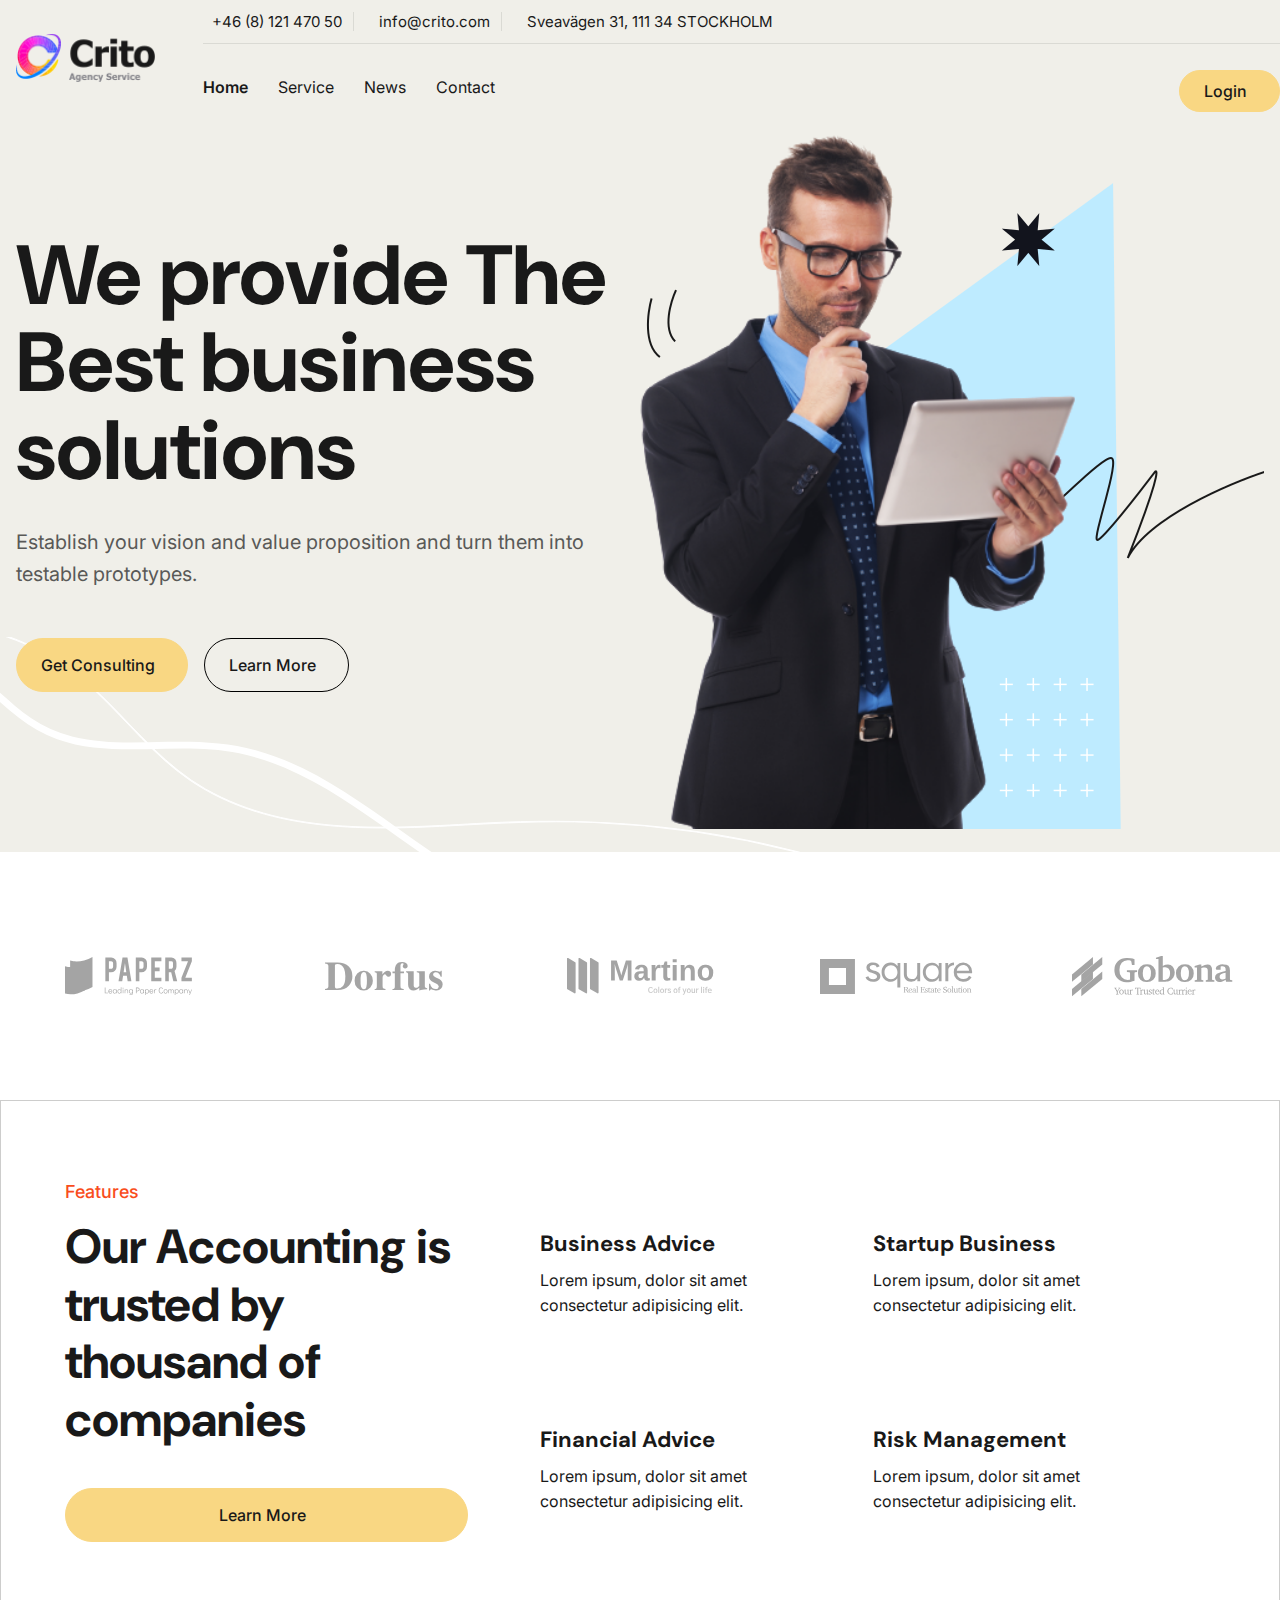
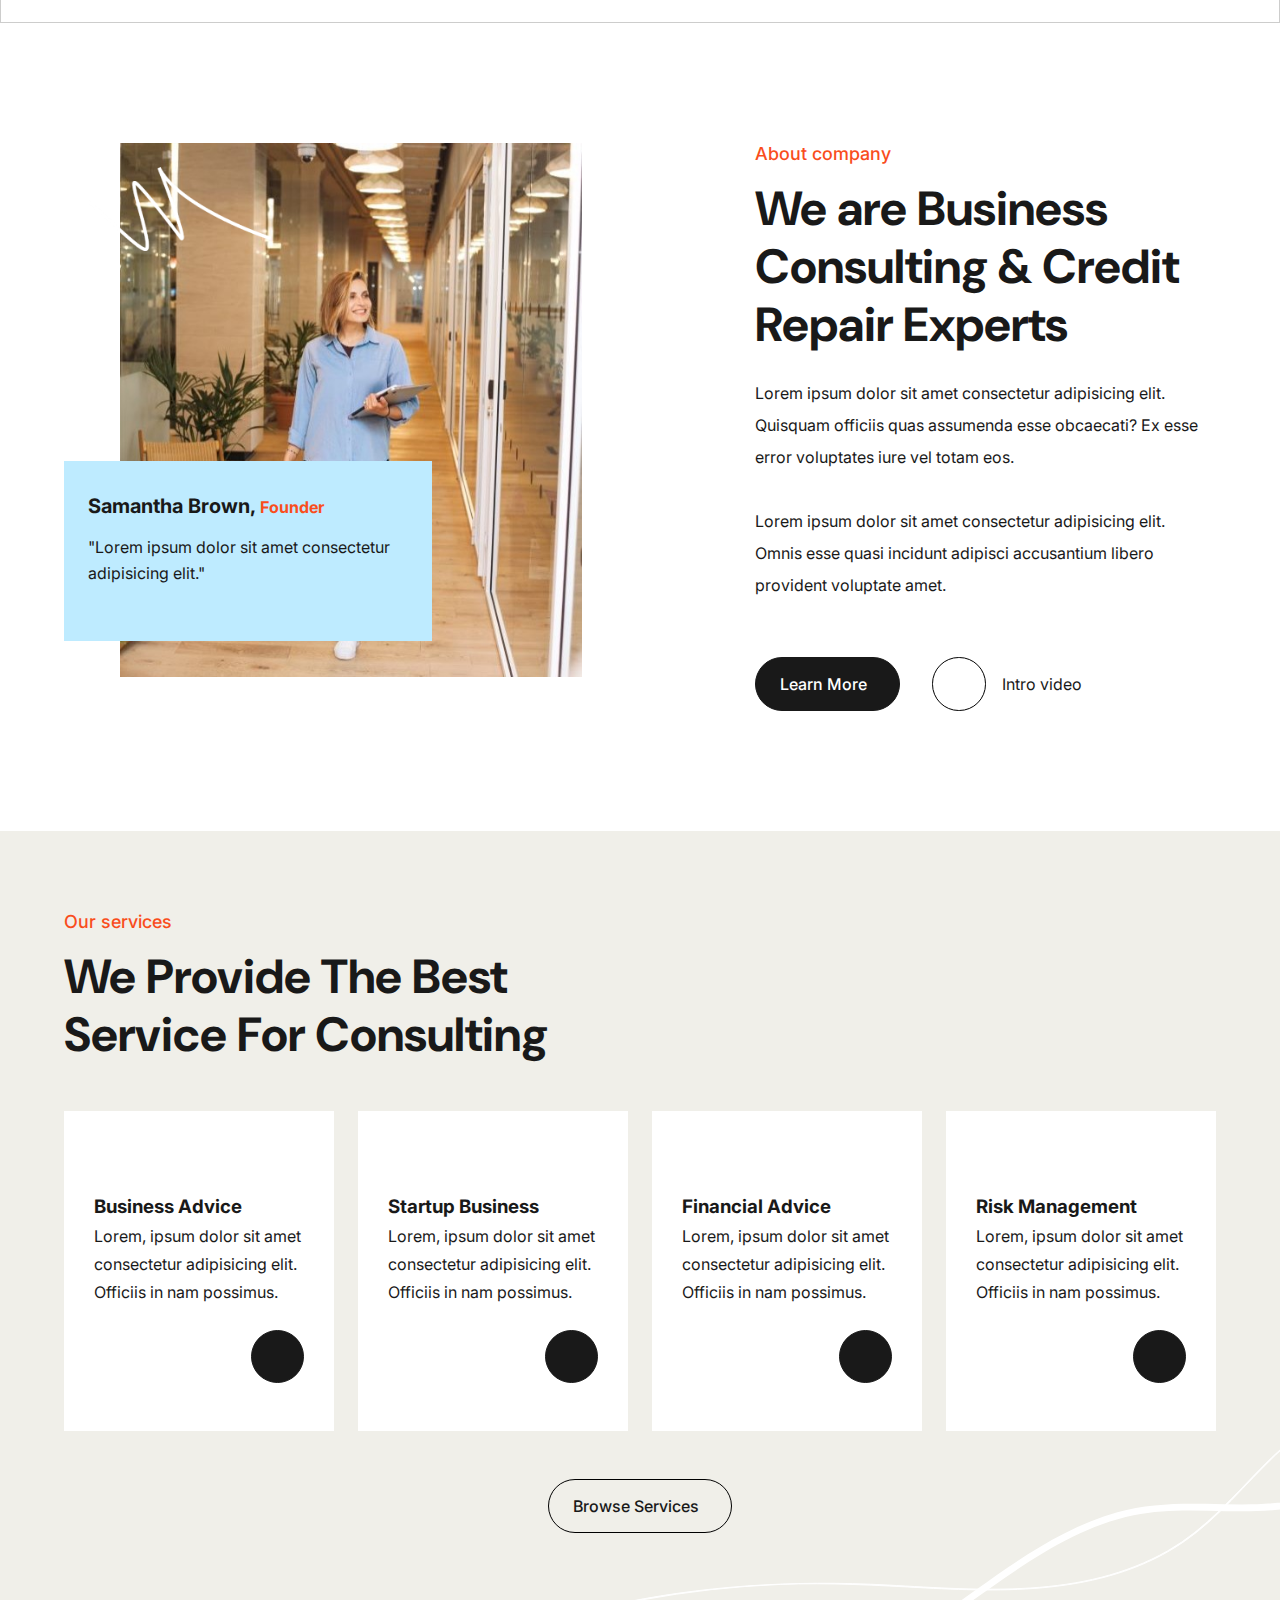
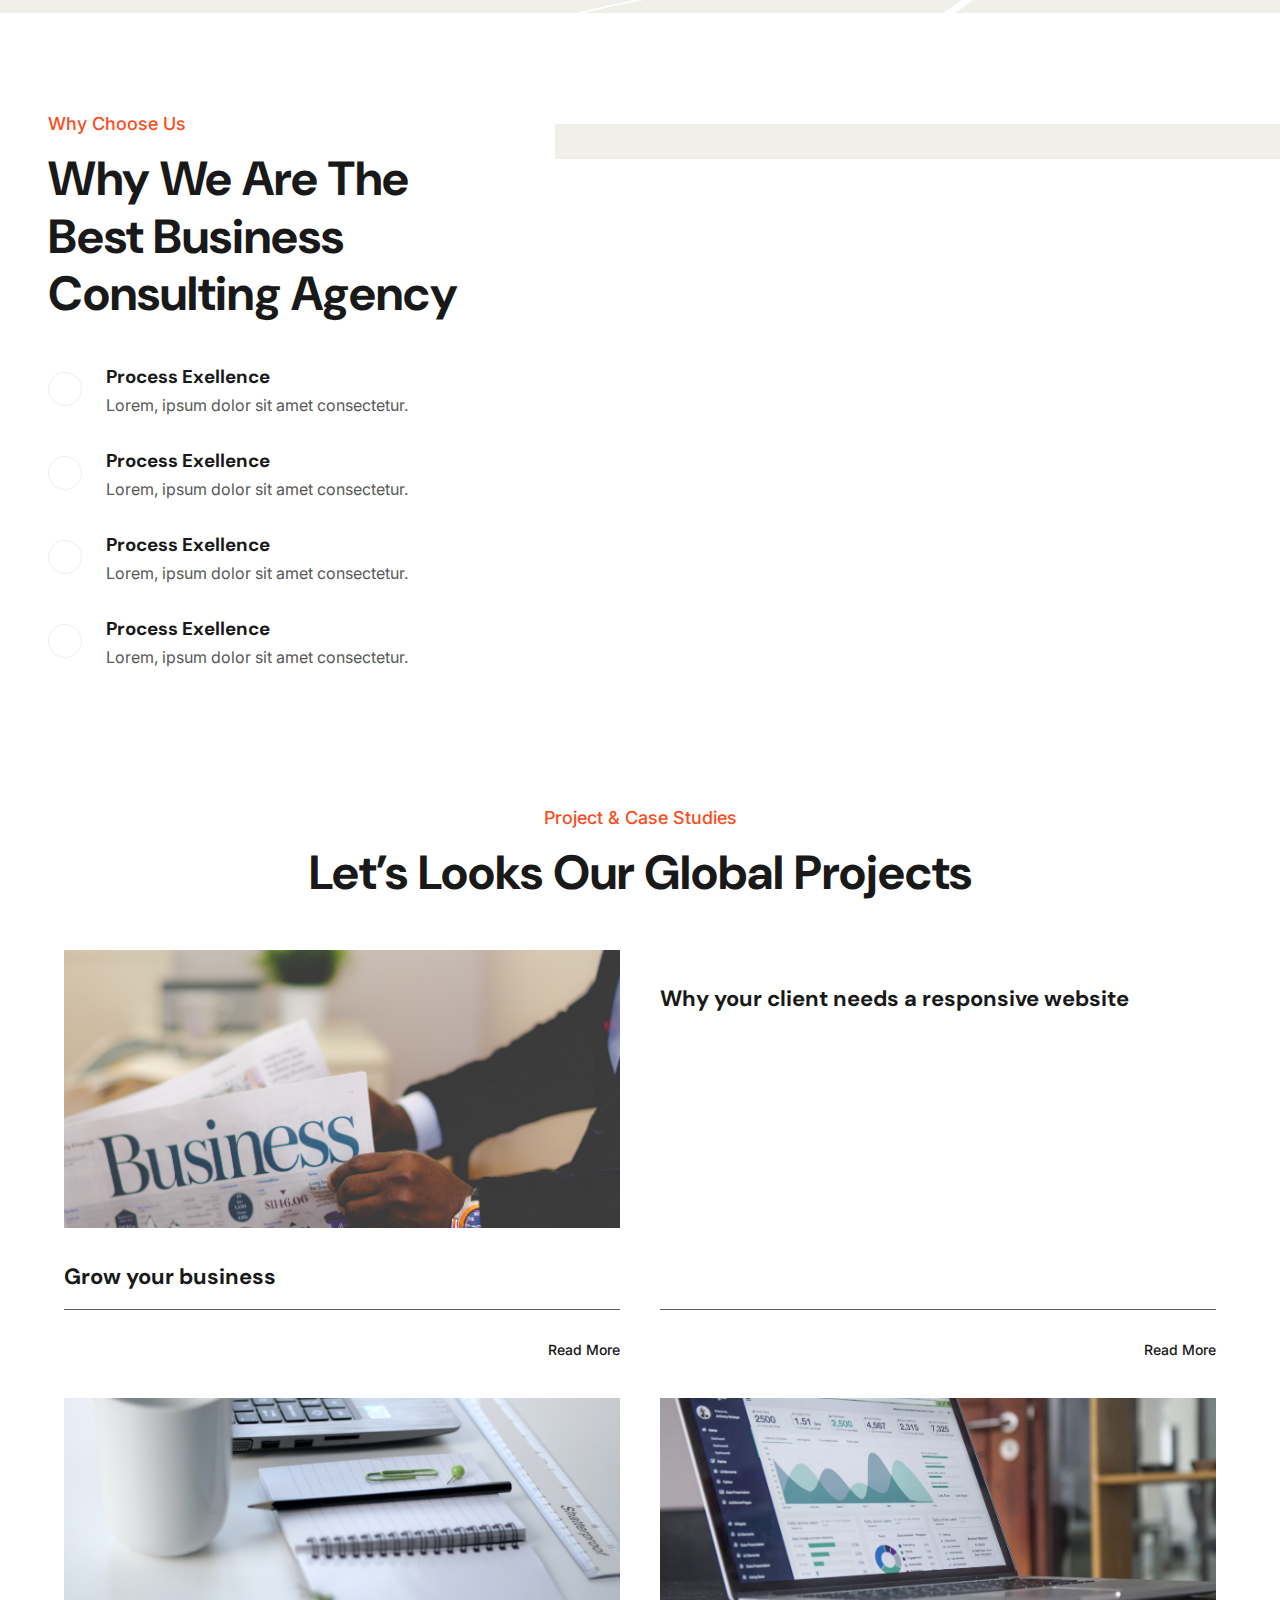
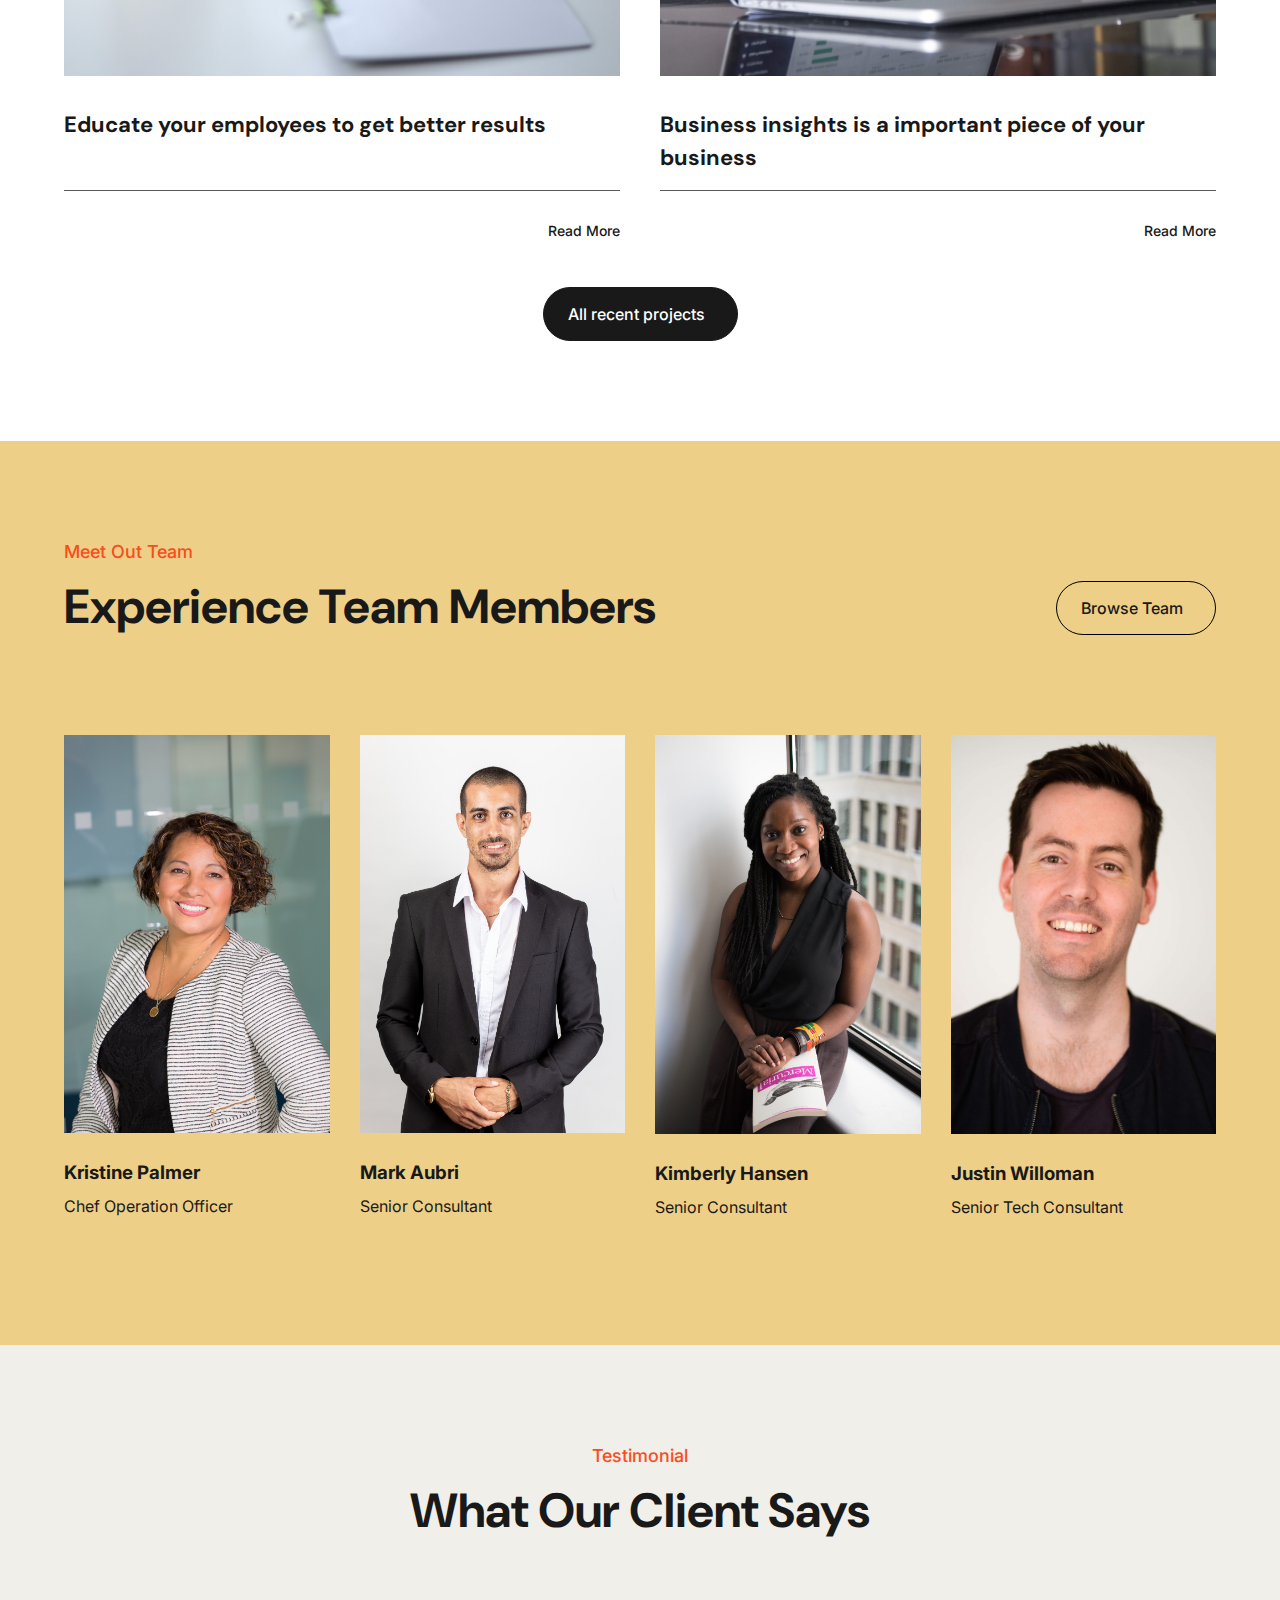
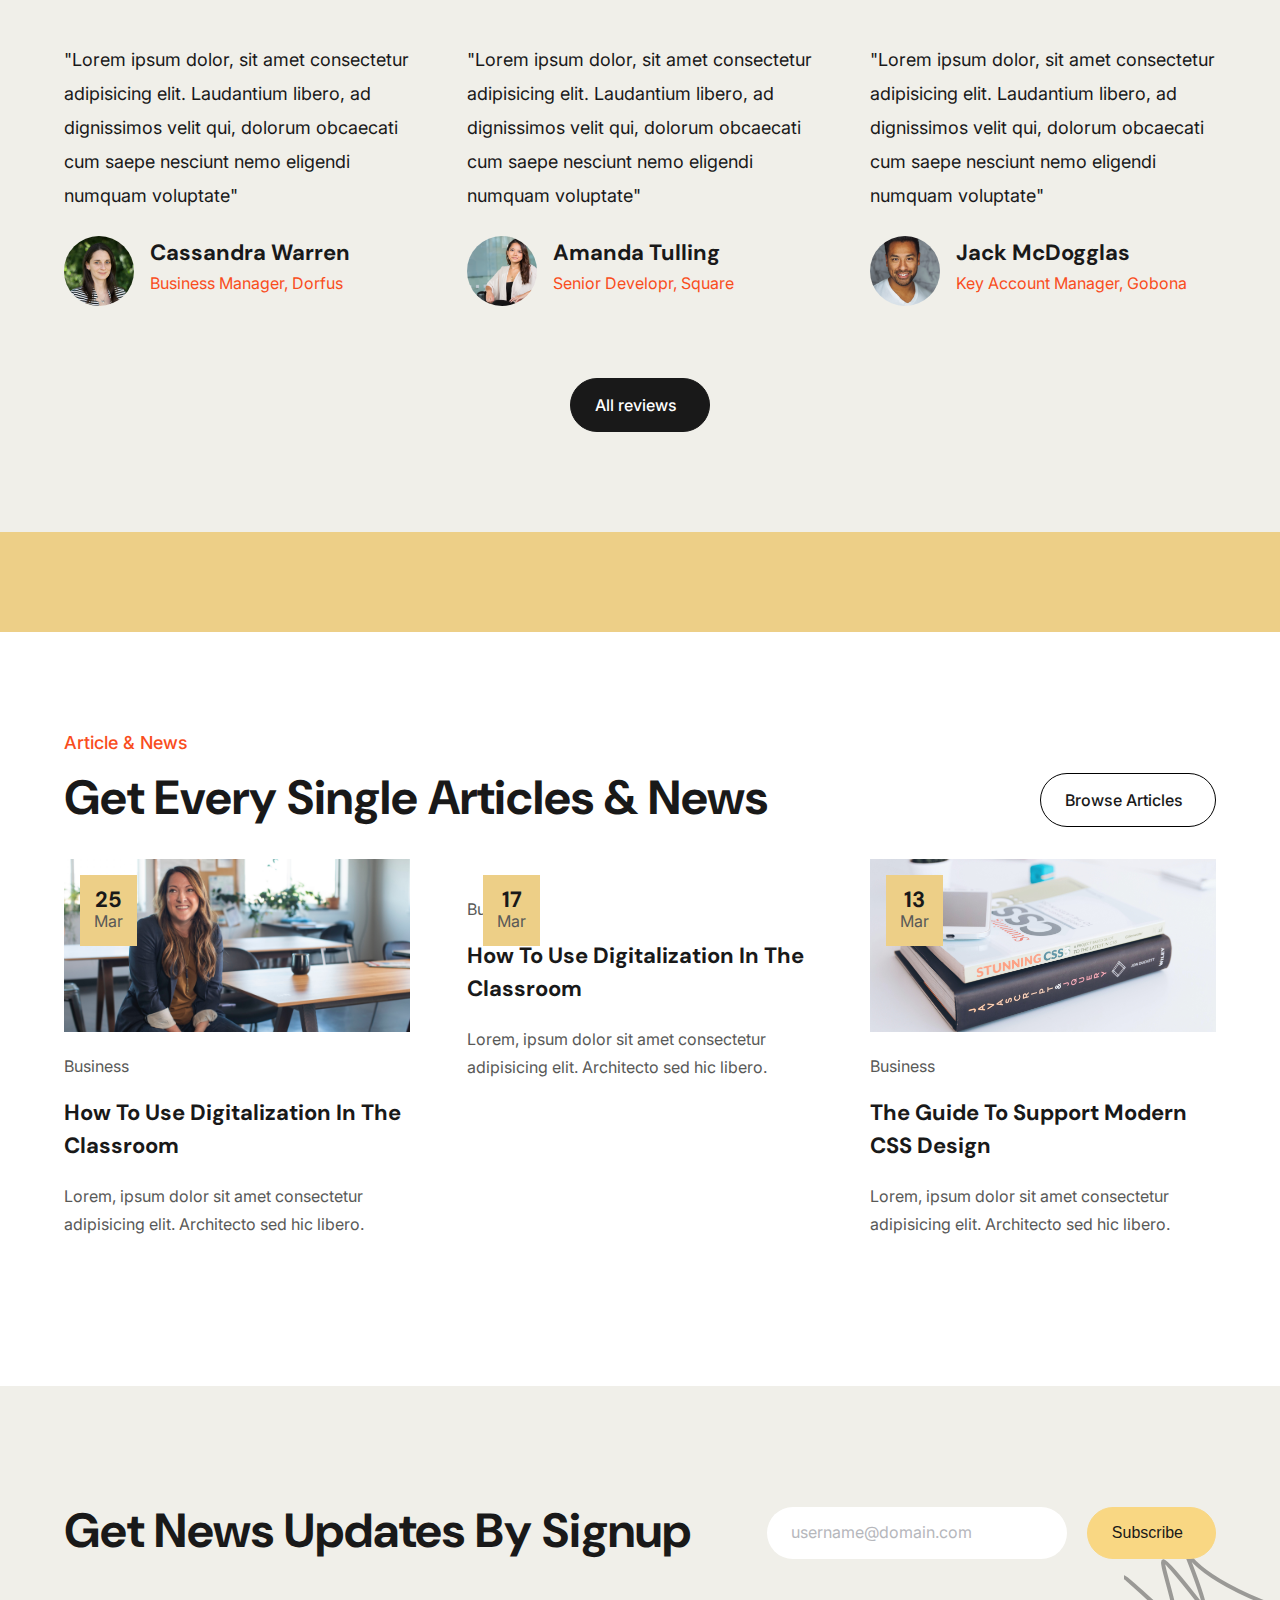
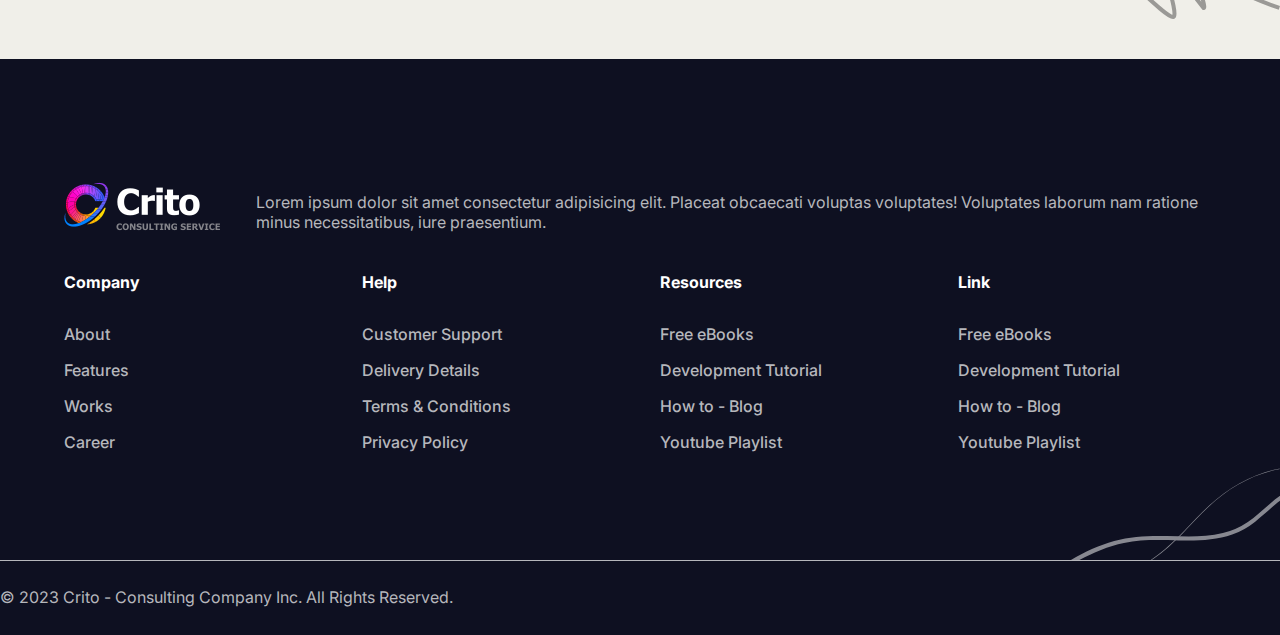
==== commit dd365bf5: "change logo" ====
--- a/index.html
+++ b/index.html
@@ -12,13 +12,13 @@
       src="https://kit.fontawesome.com/41c8b474e2.js"
       crossorigin="anonymous"
     ></script>
-    <link rel="stylesheet" href="styles/style.css" />
+    <link rel="stylesheet" href="styles/home.css" />
   </head>
   <body>
     <header>
       <div class="contentWrapper">
         <a href="index.html" class="imgWrapper">
-          <img src="images/logo_crito_black.svg" alt="" />
+          <img src="images/logo_crito_black.png" alt="" />
         </a>
         <div class="menu">Meny</div>
         <div class="txtWrapper">
@@ -51,7 +51,7 @@
               <a href="index.html" class="active">Home</a>
               <a href="#" class="">Service</a>
               <a href="#" class="">News</a>
-              <a href="#" class="">Contact</a>
+              <a href="contact.html" class="">Contact</a>
             </nav>
             <a href="#" class="button btnYellow loginBtn">
               Login <i class="fa-solid fa-arrow-up-right"></i>
@@ -72,10 +72,12 @@
             </p>
             <div class="btnWrapper">
               <a href="#" class="button btnYellow">
-                Get Consulting <i class="fa-solid fa-arrow-up-right"></i>
+                Get Consulting
+                <i class="fa-solid fa-arrow-up-right"></i>
               </a>
               <a href="#" class="button">
-                Learn More <i class="fa-solid fa-arrow-up-right"></i>
+                Learn More
+                <i class="fa-solid fa-arrow-up-right"></i>
               </a>
             </div>
           </div>
@@ -289,28 +291,32 @@
               <img src="./images/img_project1.jpg" alt="" />
               <h3>Grow your business</h3>
               <a href="#"
-                >Read More <i class="fa-solid fa-arrow-up-right"></i
+                ><span>Read More</span>
+                <i class="fa-solid fa-arrow-up-right"></i
               ></a>
             </article>
             <article>
               <img src="./images/img_project2.jpg" alt="" />
               <h3>Why your client needs a responsive website</h3>
               <a href="#"
-                >Read More <i class="fa-solid fa-arrow-up-right"></i
+                ><span>Read More</span>
+                <i class="fa-solid fa-arrow-up-right"></i
               ></a>
             </article>
             <article>
               <img src="./images/img_project3.jpg" alt="" />
               <h3>Educate your employees to get better results</h3>
               <a href="#"
-                >Read More <i class="fa-solid fa-arrow-up-right"></i
+                ><span>Read More</span>
+                <i class="fa-solid fa-arrow-up-right"></i
               ></a>
             </article>
             <article>
               <img src="./images/img_project4.jpg" alt="" />
               <h3>Business insights is a important piece of your business</h3>
               <a href="#"
-                >Read More <i class="fa-solid fa-arrow-up-right"></i
+                ><span>Read More</span>
+                <i class="fa-solid fa-arrow-up-right"></i
               ></a>
             </article>
           </div>
@@ -529,7 +535,7 @@
       <div class="background">
         <div class="contentWrapper">
           <article class="logoInfoWrapper">
-            <img src="./images/logo_crito_white.svg" alt="" />
+            <img src="./images/logo_crito_white.png" alt="" />
             <p>
               Lorem ipsum dolor sit amet consectetur adipisicing elit. Placeat
               obcaecati voluptas voluptates! Voluptates laborum nam ratione
--- a/styles/home.css
+++ b/styles/home.css
@@ -0,0 +1,1419 @@
+@import url("https://fonts.googleapis.com/css2?family=Inter:wght@300;400;500;600;700&display=swap");
+@import url("https://fonts.googleapis.com/css2?family=DM+Sans:opsz,wght@9..40,700&display=swap");
+* {
+  margin: 0;
+  padding: 0;
+  box-sizing: border-box;
+}
+
+body {
+  display: flex;
+  flex-direction: column;
+  align-items: center;
+  background-color: #fff;
+  font-family: "Inter", sans-serif;
+  font-weight: 400;
+  color: #191919;
+}
+
+.button {
+  display: flex;
+  justify-content: center;
+  align-items: center;
+  gap: 8px;
+  background-color: transparent;
+  border: 1px solid black;
+  padding: 16px 24px;
+  border-radius: 27px;
+  font-size: 1rem;
+  font-weight: 500;
+  text-decoration: none;
+  color: #191919;
+  transition: 0.3s;
+}
+.button:hover {
+  background-color: #191919;
+  border-color: #191919;
+  color: #ffffff;
+}
+
+.btnYellow {
+  background-color: #f9d783;
+  border-color: #f9d783;
+}
+
+.btnWhite {
+  background-color: #ffffff;
+}
+
+.btnBlack {
+  background-color: #191919;
+  border-color: #191919;
+  color: #ffffff;
+}
+.btnBlack:hover {
+  background-color: #f9d783;
+  border-color: #f9d783;
+  color: #191919;
+}
+
+.btnRound {
+  width: 53.5px;
+  height: 53.5px;
+  border-radius: 50%;
+  padding: 0;
+}
+
+.sectionHeadingSmall {
+  color: #f94d1c;
+  font-weight: 500;
+  font-size: 18px;
+  align-self: flex-start;
+}
+
+.sectionHeadingBig {
+  font-family: "DM Sans", sans-serif;
+  font-size: 40px;
+  line-height: 120%;
+  margin-top: 16px;
+  align-self: flex-start;
+}
+@media screen and (min-width: 768px) {
+  .sectionHeadingBig {
+    font-size: 48px;
+  }
+}
+@media screen and (min-width: 1200px) {
+  .sectionHeadingBig {
+    font-size: 48px;
+  }
+}
+
+.socialMediaIconsWrapper {
+  display: flex;
+  align-items: center;
+  gap: 16px;
+  font-size: 24px;
+}
+.socialMediaIconsWrapper .fa-brands {
+  cursor: pointer;
+}
+
+.dotWrapper {
+  display: flex;
+  justify-content: center;
+  gap: 16px;
+  margin-top: 48px;
+}
+.dotWrapper .fa-circle {
+  font-size: 14px;
+}
+
+header {
+  width: 100%;
+  display: flex;
+  justify-content: center;
+  width: 100%;
+  background-color: #f0efe9;
+}
+header .contentWrapper {
+  display: flex;
+  justify-content: space-between;
+  align-items: center;
+  width: 100%;
+  padding: 0 16px 8px 0;
+}
+@media screen and (min-width: 768px) {
+  header .contentWrapper {
+    gap: 30px;
+  }
+}
+@media screen and (min-width: 1200px) {
+  header .contentWrapper {
+    max-width: 1320px;
+    padding: 0;
+  }
+}
+header .contentWrapper .imgWrapper {
+  display: flex;
+  justify-content: center;
+  padding: 16px;
+  width: 200px;
+  height: 112px;
+}
+header .contentWrapper .imgWrapper img {
+  width: 100%;
+  -o-object-fit: contain;
+     object-fit: contain;
+}
+@media screen and (min-width: 768px) {
+  header .contentWrapper .menu {
+    display: none;
+  }
+}
+header .contentWrapper .txtWrapper {
+  display: none;
+}
+@media screen and (min-width: 768px) {
+  header .contentWrapper .txtWrapper {
+    display: flex;
+    width: 100%;
+  }
+}
+@media screen and (min-width: 992px) {
+  header .contentWrapper .txtWrapper {
+    align-self: stretch;
+    flex-direction: column;
+    justify-content: space-between;
+    flex-grow: 1;
+  }
+}
+@media screen and (min-width: 768px) {
+  header .contentWrapper .txtWrapper .topWrapper {
+    display: none;
+  }
+}
+@media screen and (min-width: 992px) {
+  header .contentWrapper .txtWrapper .topWrapper {
+    display: flex;
+    justify-content: space-between;
+    align-items: center;
+    padding: 12px 0;
+    border-bottom: 1px solid #dadad4;
+  }
+}
+@media screen and (min-width: 992px) {
+  header .contentWrapper .txtWrapper .topWrapper .infoWrapper {
+    display: flex;
+    gap: 16px;
+  }
+}
+header .contentWrapper .txtWrapper .topWrapper .infoWrapper div {
+  cursor: pointer;
+}
+@media screen and (min-width: 992px) {
+  header .contentWrapper .txtWrapper .topWrapper .infoWrapper div {
+    display: flex;
+    align-items: center;
+    justify-content: center;
+    flex-wrap: wrap;
+    gap: 9px;
+    padding-right: 11px;
+    border-right: 1px solid #dadad4;
+  }
+}
+header .contentWrapper .txtWrapper .topWrapper .infoWrapper div.lastOne {
+  border-right: none;
+}
+@media screen and (min-width: 992px) {
+  header .contentWrapper .txtWrapper .topWrapper .infoWrapper div p {
+    font-size: 15px;
+    font-weight: 400;
+  }
+}
+@media screen and (min-width: 768px) {
+  header .contentWrapper .txtWrapper .bottomWrapper {
+    display: flex;
+    justify-content: space-between;
+    align-items: flex-start;
+    width: 100%;
+  }
+}
+@media screen and (min-width: 768px) {
+  header .contentWrapper .txtWrapper .bottomWrapper nav {
+    display: flex;
+    align-items: flex-start;
+    gap: 30px;
+    padding-top: 7px;
+  }
+}
+header .contentWrapper .txtWrapper .bottomWrapper nav a {
+  text-decoration: none;
+  color: #191919;
+  display: flex;
+  flex-direction: column;
+}
+header .contentWrapper .txtWrapper .bottomWrapper nav a.active {
+  font-weight: 600;
+}
+header .contentWrapper .txtWrapper .bottomWrapper nav a:hover::after {
+  content: "";
+  display: block;
+  border-bottom: 2px solid #191919;
+  margin-top: 4px;
+  width: 16px;
+  align-self: center;
+}
+header .contentWrapper .txtWrapper .bottomWrapper .loginBtn {
+  padding: 10px 24px;
+}
+
+main {
+  display: flex;
+  flex-direction: column;
+  align-items: center;
+  width: 100%;
+}
+
+footer {
+  display: flex;
+  flex-direction: column;
+  align-items: center;
+  width: 100%;
+  background-color: #0e1021;
+  color: #ffffff;
+}
+footer .background {
+  background-image: url("/images/bg_white_lines_right_footer.svg");
+  background-repeat: no-repeat;
+  background-position-y: 100%;
+  background-position-x: 100%;
+  width: 100%;
+  display: flex;
+  justify-content: center;
+}
+footer .background .contentWrapper {
+  display: flex;
+  flex-direction: column;
+  width: 90%;
+  padding: 120px 0 100px 0;
+}
+@media screen and (min-width: 1200px) {
+  footer .background .contentWrapper {
+    max-width: 1320px;
+  }
+}
+@media screen and (min-width: 1400px) {
+  footer .background .contentWrapper {
+    flex-direction: row;
+    justify-content: space-between;
+    gap: 40px;
+  }
+}
+footer .background .contentWrapper .logoInfoWrapper {
+  display: flex;
+  flex-direction: column;
+  align-items: flex-start;
+  gap: 24px;
+  color: #b6b7bc;
+  padding-bottom: 40px;
+}
+@media screen and (min-width: 992px) {
+  footer .background .contentWrapper .logoInfoWrapper {
+    flex-direction: row;
+    align-items: flex-end;
+  }
+}
+@media screen and (min-width: 1400px) {
+  footer .background .contentWrapper .logoInfoWrapper {
+    flex-direction: column;
+    align-items: flex-start;
+    padding: 0;
+  }
+}
+@media screen and (min-width: 1400px) {
+  footer .background .contentWrapper .logoInfoWrapper p {
+    max-width: 400px;
+    line-height: 162%;
+  }
+}
+footer .background .contentWrapper .cardWrapper {
+  display: flex;
+  gap: 40px;
+  flex-direction: row;
+  flex-wrap: wrap;
+}
+@media screen and (min-width: 1400px) {
+  footer .background .contentWrapper .cardWrapper {
+    flex-wrap: nowrap;
+    flex-grow: 1;
+  }
+}
+footer .background .contentWrapper .cardWrapper article {
+  display: flex;
+  flex-direction: column;
+  flex: 1 1 40%;
+  min-width: 130px;
+}
+@media screen and (min-width: 576px) {
+  footer .background .contentWrapper .cardWrapper article {
+    flex: 1 1 45%;
+  }
+}
+@media screen and (min-width: 992px) {
+  footer .background .contentWrapper .cardWrapper article {
+    flex: 1 1 20%;
+  }
+}
+footer .background .contentWrapper .cardWrapper article h4 {
+  color: #ffffff;
+  margin-bottom: 18px;
+}
+@media screen and (min-width: 992px) {
+  footer .background .contentWrapper .cardWrapper article h4 {
+    margin-bottom: 24px;
+  }
+}
+footer .background .contentWrapper .cardWrapper article a {
+  text-decoration: none;
+  color: #b6b7bc;
+  font-weight: 500;
+  padding: 8px 0;
+  list-style: none;
+}
+@media screen and (min-width: 576px) {
+  footer .background .contentWrapper .cardWrapper article a {
+    white-space: nowrap;
+  }
+}
+footer .copyright {
+  width: 100%;
+  border-top: 1px solid #b6b7bc;
+  padding: 24px 0;
+  display: flex;
+  justify-content: center;
+  background-color: #0e1021;
+}
+footer .copyright .copyrightContentWrapper {
+  display: flex;
+  justify-content: space-between;
+  gap: 16px;
+  flex-wrap: wrap-reverse;
+  width: 100%;
+  max-width: 1320px;
+}
+footer .copyright .copyrightContentWrapper p {
+  color: #b6b7bc;
+  line-height: 162%;
+  min-width: 250px;
+}
+
+.heroSection {
+  display: flex;
+  flex-direction: column;
+  width: 100%;
+  background-color: #f0efe9;
+  background-image: url("/images/bg_white_lines_left.svg");
+  background-repeat: no-repeat;
+  background-position-y: 100%;
+}
+@media screen and (min-width: 1200px) {
+  .heroSection {
+    align-items: center;
+  }
+}
+.heroSection .contentWrapper {
+  display: flex;
+  flex-direction: column;
+}
+@media screen and (min-width: 768px) {
+  .heroSection .contentWrapper {
+    flex-direction: row;
+  }
+}
+@media screen and (min-width: 1200px) {
+  .heroSection .contentWrapper {
+    width: 100%;
+    max-width: 1390px;
+  }
+}
+.heroSection .contentWrapper .txtWrapper {
+  display: flex;
+  flex-direction: column;
+  justify-content: center;
+  gap: 32px;
+  padding: 60px 16px 80px 16px;
+}
+@media screen and (min-width: 768px) {
+  .heroSection .contentWrapper .txtWrapper {
+    padding: 90px 16px 120px 16px;
+  }
+}
+@media screen and (min-width: 992px) {
+  .heroSection .contentWrapper .txtWrapper {
+    flex: 1;
+    padding: 120px 16px 160px 16px;
+  }
+}
+.heroSection .contentWrapper .txtWrapper h1 {
+  font-family: "DM Sans", sans-serif;
+  font-size: 48px;
+  line-height: 104%;
+  text-align: center;
+}
+@media screen and (min-width: 768px) {
+  .heroSection .contentWrapper .txtWrapper h1 {
+    text-align: left;
+  }
+}
+@media screen and (min-width: 992px) {
+  .heroSection .contentWrapper .txtWrapper h1 {
+    font-size: 72px;
+  }
+}
+@media screen and (min-width: 1200px) {
+  .heroSection .contentWrapper .txtWrapper h1 {
+    font-size: 84px;
+  }
+}
+@media screen and (min-width: 1400px) {
+  .heroSection .contentWrapper .txtWrapper h1 {
+    font-size: 96px;
+  }
+}
+.heroSection .contentWrapper .txtWrapper p {
+  text-align: center;
+  font-size: 20px;
+  line-height: 160%;
+  color: #595957;
+}
+@media screen and (min-width: 768px) {
+  .heroSection .contentWrapper .txtWrapper p {
+    text-align: left;
+  }
+}
+.heroSection .contentWrapper .txtWrapper .btnWrapper {
+  display: flex;
+  justify-content: center;
+  gap: 16px;
+  margin-top: 16px;
+}
+@media screen and (min-width: 768px) {
+  .heroSection .contentWrapper .txtWrapper .btnWrapper {
+    justify-content: flex-start;
+  }
+}
+.heroSection .contentWrapper .imgWrapper {
+  display: flex;
+  justify-content: center;
+  width: 100%;
+  padding-right: 16px;
+}
+@media screen and (min-width: 992px) {
+  .heroSection .contentWrapper .imgWrapper {
+    width: 50%;
+  }
+}
+@media screen and (min-width: 1400px) {
+  .heroSection .contentWrapper .imgWrapper {
+    width: 46%;
+    align-items: flex-end;
+    padding-right: 0;
+  }
+}
+.heroSection .contentWrapper .imgWrapper img {
+  width: 100%;
+  -o-object-fit: contain;
+     object-fit: contain;
+}
+
+.logoSection {
+  display: flex;
+  justify-content: center;
+  flex-wrap: wrap;
+  width: 100%;
+  margin: 80px 0;
+}
+@media screen and (min-width: 1200px) {
+  .logoSection {
+    max-width: 1320px;
+  }
+}
+.logoSection img {
+  height: 88px;
+  width: 224px;
+  flex-grow: 1;
+}
+
+.featuresSection {
+  display: flex;
+  flex-direction: column;
+  gap: 40px;
+  width: 100%;
+  padding: 64px 5%;
+  border: 1.2px solid rgba(89, 89, 87, 0.301);
+}
+@media screen and (min-width: 768px) {
+  .featuresSection {
+    padding: 80px 5%;
+  }
+}
+@media screen and (min-width: 1200px) {
+  .featuresSection {
+    flex-direction: row;
+    gap: 72px;
+  }
+}
+@media screen and (min-width: 1400px) {
+  .featuresSection {
+    padding: 80px 100px;
+    max-width: 1520px;
+    gap: 100px;
+  }
+}
+.featuresSection .txtWrapper {
+  display: flex;
+  flex-direction: column;
+}
+@media screen and (min-width: 992px) {
+  .featuresSection .txtWrapper {
+    flex: 1 0 50%;
+    text-align: left;
+  }
+}
+@media screen and (min-width: 1200px) {
+  .featuresSection .txtWrapper {
+    flex: 1 0 35%;
+  }
+}
+.featuresSection .txtWrapper .learnMoreBtn {
+  margin-top: 40px;
+}
+.featuresSection .featureWrapper {
+  display: flex;
+  flex-direction: column;
+  gap: 30px;
+}
+@media screen and (min-width: 576px) {
+  .featuresSection .featureWrapper {
+    flex-direction: row;
+    flex-wrap: wrap;
+  }
+}
+.featuresSection .featureWrapper article {
+  display: flex;
+  flex-direction: column;
+  gap: 10px;
+  padding: 24px 40px;
+}
+@media screen and (min-width: 576px) {
+  .featuresSection .featureWrapper article {
+    flex: 0 1 45%;
+  }
+}
+@media screen and (min-width: 992px) {
+  .featuresSection .featureWrapper article {
+    padding: 24px 0px;
+  }
+}
+.featuresSection .featureWrapper article i {
+  font-size: 40px;
+  margin-bottom: 14px;
+}
+.featuresSection .featureWrapper article h3 {
+  font-family: "DM Sans", sans-serif;
+  font-size: 22px;
+}
+.featuresSection .featureWrapper article p {
+  line-height: 156%;
+  font-weight: 400;
+}
+@media screen and (min-width: 1200px) {
+  .featuresSection .featureWrapper article p {
+    width: 90%;
+  }
+}
+
+.aboutSection {
+  display: flex;
+  flex-direction: column;
+  align-items: center;
+  width: 100%;
+}
+.aboutSection .contentWrapper {
+  display: flex;
+  flex-direction: column;
+  justify-content: center;
+  align-items: center;
+  width: 90%;
+  padding: 100px 0;
+}
+@media screen and (min-width: 992px) {
+  .aboutSection .contentWrapper {
+    flex-direction: row-reverse;
+    align-items: flex-start;
+    gap: 32px;
+  }
+}
+@media screen and (min-width: 1200px) {
+  .aboutSection .contentWrapper {
+    justify-content: space-between;
+    margin: 120px 0;
+    max-width: 1320px;
+    padding: 0;
+  }
+}
+.aboutSection .contentWrapper .txtWrapper {
+  width: 100%;
+}
+@media screen and (min-width: 992px) {
+  .aboutSection .contentWrapper .txtWrapper {
+    flex: 0 0 50%;
+  }
+}
+@media screen and (min-width: 1200px) {
+  .aboutSection .contentWrapper .txtWrapper {
+    flex: 0 0 40%;
+  }
+}
+.aboutSection .contentWrapper .txtWrapper .pWrapper {
+  display: flex;
+  flex-direction: column;
+  gap: 32px;
+  padding: 24px 0 56px 0;
+}
+.aboutSection .contentWrapper .txtWrapper .pWrapper p {
+  font-weight: 400;
+  line-height: 200%;
+}
+.aboutSection .contentWrapper .txtWrapper .btnWrapper {
+  display: flex;
+  gap: 32px;
+}
+.aboutSection .contentWrapper .txtWrapper .btnWrapper .playBtnWrapper {
+  display: flex;
+  align-items: center;
+  gap: 16px;
+}
+.aboutSection .contentWrapper .txtWrapper .btnWrapper .playBtnWrapper .playBtn {
+  display: flex;
+  justify-content: center;
+  align-items: center;
+}
+.aboutSection .contentWrapper .txtWrapper .btnWrapper .playBtnWrapper .playBtn i {
+  margin-left: 5px;
+}
+.aboutSection .contentWrapper .imgWrapper {
+  position: relative;
+  padding-top: 64px;
+  width: 100%;
+}
+@media screen and (min-width: 992px) {
+  .aboutSection .contentWrapper .imgWrapper {
+    padding-top: 0;
+    flex: 1 0 45%;
+  }
+}
+@media screen and (min-width: 1200px) {
+  .aboutSection .contentWrapper .imgWrapper {
+    flex: 0 0 45%;
+  }
+}
+.aboutSection .contentWrapper .imgWrapper .img {
+  width: 100%;
+}
+@media screen and (min-width: 992px) {
+  .aboutSection .contentWrapper .imgWrapper .img {
+    height: 100%;
+    -o-object-fit: fill;
+       object-fit: fill;
+  }
+}
+@media screen and (min-width: 1200px) {
+  .aboutSection .contentWrapper .imgWrapper .img {
+    padding-left: 56px;
+  }
+}
+.aboutSection .contentWrapper .imgWrapper .linesOverlay {
+  position: absolute;
+  left: -32px;
+  width: 40%;
+  padding: 16px 0 0 0;
+}
+@media screen and (min-width: 1200px) {
+  .aboutSection .contentWrapper .imgWrapper .linesOverlay {
+    padding: 24px 0 0 24px;
+    left: 0;
+  }
+}
+.aboutSection .contentWrapper .imgWrapper .imgTxtWrapper {
+  position: absolute;
+  bottom: 2%;
+  left: 2%;
+  background-color: #beebff;
+  max-width: 96%;
+  padding: 16px;
+  display: flex;
+  flex-direction: column;
+  gap: 4px;
+}
+@media screen and (min-width: 576px) {
+  .aboutSection .contentWrapper .imgWrapper .imgTxtWrapper {
+    max-width: 368px;
+  }
+}
+@media screen and (min-width: 1200px) {
+  .aboutSection .contentWrapper .imgWrapper .imgTxtWrapper {
+    bottom: 40px;
+    left: 0;
+    padding: 30px 24px 54px 24px;
+    gap: 13px;
+  }
+}
+.aboutSection .contentWrapper .imgWrapper .imgTxtWrapper h3 {
+  font-size: 20px;
+  line-height: 150%;
+  font-weight: 700;
+}
+.aboutSection .contentWrapper .imgWrapper .imgTxtWrapper h3 span {
+  color: #f94d1c;
+  font-size: 16px;
+}
+.aboutSection .contentWrapper .imgWrapper .imgTxtWrapper p {
+  line-height: 162%;
+  font-weight: 400;
+}
+
+.servicesSection {
+  display: flex;
+  flex-direction: column;
+  align-items: center;
+  width: 100%;
+  background-color: #f0efe9;
+  background-image: url("/images/bg_white_lines_right.svg");
+  background-repeat: no-repeat;
+  background-position-y: 100%;
+  background-position-x: 100%;
+}
+.servicesSection .contentWrapper {
+  display: flex;
+  flex-direction: column;
+  justify-content: center;
+  align-items: center;
+  width: 90%;
+  margin: 80px 0;
+}
+@media screen and (min-width: 1200px) {
+  .servicesSection .contentWrapper {
+    max-width: 1320px;
+  }
+}
+.servicesSection .contentWrapper h2 {
+  max-width: 504px;
+}
+.servicesSection .contentWrapper .serviceWrapper {
+  display: flex;
+  justify-content: space-between;
+  flex-wrap: wrap;
+  gap: 24px;
+  margin: 48px 0;
+}
+.servicesSection .contentWrapper .serviceWrapper article {
+  display: flex;
+  flex-direction: column;
+  background-color: #fff;
+  padding: 48px 30px;
+}
+@media screen and (min-width: 576px) {
+  .servicesSection .contentWrapper .serviceWrapper article {
+    flex: 1 1 47%;
+  }
+}
+@media screen and (min-width: 1200px) {
+  .servicesSection .contentWrapper .serviceWrapper article {
+    flex: 1 1 23%;
+  }
+}
+.servicesSection .contentWrapper .serviceWrapper article:hover {
+  background-color: #edcf87;
+}
+.servicesSection .contentWrapper .serviceWrapper article:hover .button {
+  background-color: #ffffff;
+  border-color: #fff;
+  color: #191919;
+}
+.servicesSection .contentWrapper .serviceWrapper article h3 {
+  line-height: 150%;
+  margin-top: 34px;
+}
+.servicesSection .contentWrapper .serviceWrapper article p {
+  line-height: 175%;
+}
+.servicesSection .contentWrapper .serviceWrapper article a {
+  margin-top: 24px;
+  align-self: flex-end;
+  transition: 0;
+}
+.servicesSection .contentWrapper .serviceWrapper article a i {
+  margin-left: 2px;
+}
+
+.whyUsSection {
+  display: flex;
+  flex-direction: column;
+  align-items: center;
+  gap: 30px;
+  width: 100%;
+  padding: 100px 0;
+}
+@media screen and (min-width: 1200px) {
+  .whyUsSection {
+    flex-direction: row;
+    justify-content: center;
+    align-items: flex-start;
+  }
+}
+.whyUsSection .leftWrapper {
+  width: 90%;
+}
+@media screen and (min-width: 1200px) {
+  .whyUsSection .leftWrapper {
+    width: 50%;
+    display: flex;
+    justify-content: flex-end;
+  }
+}
+.whyUsSection .leftWrapper .leftContent {
+  display: flex;
+  flex-direction: column;
+  align-items: center;
+}
+@media screen and (min-width: 768px) {
+  .whyUsSection .leftWrapper .leftContent {
+    flex: 0 1 645px;
+  }
+}
+@media screen and (min-width: 1200px) {
+  .whyUsSection .leftWrapper .leftContent {
+    flex-direction: column;
+    padding-left: 48px;
+    padding-right: 20%;
+    align-items: flex-start;
+  }
+}
+@media screen and (min-width: 1400px) {
+  .whyUsSection .leftWrapper .leftContent {
+    padding-left: 0;
+  }
+}
+.whyUsSection .leftWrapper .leftContent .articleWrapper {
+  display: flex;
+  flex-direction: column;
+  margin-top: 40px;
+  gap: 16px;
+  margin-bottom: 40px;
+}
+@media screen and (min-width: 768px) {
+  .whyUsSection .leftWrapper .leftContent .articleWrapper {
+    flex-direction: row;
+    flex-wrap: wrap;
+    gap: 24px;
+  }
+}
+@media screen and (min-width: 1200px) {
+  .whyUsSection .leftWrapper .leftContent .articleWrapper {
+    flex-direction: column;
+    flex-wrap: nowrap;
+    gap: 32px;
+    margin-bottom: 0;
+  }
+}
+@media screen and (min-width: 1400px) {
+  .whyUsSection .leftWrapper .leftContent .articleWrapper {
+    gap: 40px;
+  }
+}
+.whyUsSection .leftWrapper .leftContent .articleWrapper article {
+  display: flex;
+  align-items: center;
+  gap: 24px;
+}
+@media screen and (min-width: 768px) {
+  .whyUsSection .leftWrapper .leftContent .articleWrapper article {
+    flex: 1 0 45%;
+  }
+}
+@media screen and (min-width: 1200px) {
+  .whyUsSection .leftWrapper .leftContent .articleWrapper article {
+    flex: 0 0 auto;
+  }
+}
+.whyUsSection .leftWrapper .leftContent .articleWrapper article i {
+  border: 1px solid #f0efe9;
+  padding: 16px;
+  border-radius: 50%;
+}
+.whyUsSection .leftWrapper .leftContent .articleWrapper article .txtWrapper {
+  display: flex;
+  flex-direction: column;
+  gap: 4px;
+}
+.whyUsSection .leftWrapper .leftContent .articleWrapper article .txtWrapper h3 {
+  font-family: "DM Sans", sans-serif;
+  line-height: 150%;
+  font-weight: 700;
+}
+.whyUsSection .leftWrapper .leftContent .articleWrapper article .txtWrapper p {
+  color: #595957;
+}
+.whyUsSection .rightWrapper {
+  width: 100%;
+  display: flex;
+  justify-content: center;
+  position: relative;
+}
+@media screen and (min-width: 1200px) {
+  .whyUsSection .rightWrapper {
+    width: 50%;
+    justify-content: flex-start;
+    align-self: flex-start;
+    flex-grow: 0;
+    padding-top: 21px;
+  }
+}
+.whyUsSection .rightWrapper .rightContent {
+  position: relative;
+  width: 80%;
+}
+@media screen and (min-width: 992px) {
+  .whyUsSection .rightWrapper .rightContent {
+    flex: 0 1 645px;
+    height: 100%;
+  }
+}
+.whyUsSection .rightWrapper .rightContent img {
+  width: 100%;
+  z-index: 1;
+}
+.whyUsSection .rightWrapper .background {
+  background-color: #f0efe9;
+  z-index: -1;
+  position: absolute;
+  left: 0;
+  top: 28%;
+  height: 85%;
+  width: 100%;
+}
+@media screen and (min-width: 992px) {
+  .whyUsSection .rightWrapper .background {
+    left: -22%;
+    top: 28%;
+    height: 85%;
+    width: 122%;
+  }
+}
+@media screen and (min-width: 1200px) {
+  .whyUsSection .rightWrapper .background {
+    left: -100px;
+    width: calc(100% + 100px);
+  }
+}
+
+.projectsSection {
+  display: flex;
+  flex-direction: column;
+  align-items: center;
+  width: 100%;
+}
+.projectsSection .contentWrapper {
+  display: flex;
+  flex-direction: column;
+  align-items: center;
+  width: 90%;
+  padding: 40px 0 100px 0;
+}
+@media screen and (min-width: 1200px) {
+  .projectsSection .contentWrapper {
+    max-width: 1320px;
+  }
+}
+.projectsSection .contentWrapper .sectionHeadingSmall,
+.projectsSection .contentWrapper .sectionHeadingBig {
+  width: 100%;
+  text-align: center;
+}
+.projectsSection .contentWrapper .projectsWrapper {
+  display: flex;
+  flex-direction: column;
+  gap: 40px;
+  margin: 48px 0;
+}
+@media screen and (min-width: 768px) {
+  .projectsSection .contentWrapper .projectsWrapper {
+    flex-direction: row;
+    flex-wrap: wrap;
+  }
+}
+.projectsSection .contentWrapper .projectsWrapper article {
+  display: flex;
+  flex-direction: column;
+  gap: 32px;
+}
+@media screen and (min-width: 768px) {
+  .projectsSection .contentWrapper .projectsWrapper article {
+    flex: 1 1 47%;
+  }
+}
+.projectsSection .contentWrapper .projectsWrapper article img {
+  width: 100%;
+  -o-object-fit: contain;
+     object-fit: contain;
+}
+.projectsSection .contentWrapper .projectsWrapper article h3 {
+  font-family: "DM Sans", sans-serif;
+  font-weight: 700;
+  line-height: 150%;
+  font-size: 22px;
+  flex-grow: 1;
+  border-bottom: 1px solid #595957;
+  padding-bottom: 16px;
+}
+.projectsSection .contentWrapper .projectsWrapper article a {
+  font-size: 14px;
+  font-weight: 500;
+  line-height: 114%;
+  text-decoration: none;
+  color: #191919;
+  align-self: flex-end;
+  justify-self: flex-end;
+}
+.projectsSection .contentWrapper .projectsWrapper article a:hover span {
+  text-decoration: underline;
+}
+
+.teamSection {
+  display: flex;
+  flex-direction: column;
+  align-items: center;
+  width: 100%;
+  background-color: #edcf87;
+  padding: 100px 0 80px 0;
+}
+.teamSection .contentWrapper {
+  display: flex;
+  flex-direction: column;
+  width: 90%;
+}
+@media screen and (min-width: 1200px) {
+  .teamSection .contentWrapper {
+    max-width: 1320px;
+  }
+}
+.teamSection .contentWrapper .topWrapper {
+  display: flex;
+  flex-direction: column;
+}
+@media screen and (min-width: 768px) {
+  .teamSection .contentWrapper .topWrapper {
+    flex-direction: row;
+    justify-content: space-between;
+    align-items: flex-end;
+  }
+}
+.teamSection .contentWrapper .topWrapper a {
+  align-self: flex-end;
+  white-space: nowrap;
+  margin-top: 24px;
+}
+.teamSection .contentWrapper .cardWrapper {
+  display: grid;
+  grid-template-columns: 1fr;
+  gap: 30px;
+  margin-top: 40px;
+}
+@media screen and (min-width: 576px) {
+  .teamSection .contentWrapper .cardWrapper {
+    grid-template-columns: 1fr 1fr;
+  }
+}
+@media screen and (min-width: 768px) {
+  .teamSection .contentWrapper .cardWrapper {
+    margin-top: 100px;
+  }
+}
+@media screen and (min-width: 992px) {
+  .teamSection .contentWrapper .cardWrapper {
+    grid-template-columns: 1fr 1fr 1fr 1fr;
+  }
+}
+.teamSection .contentWrapper .cardWrapper article img {
+  width: 100%;
+  -o-object-fit: contain;
+     object-fit: contain;
+}
+.teamSection .contentWrapper .cardWrapper article h3 {
+  margin-top: 24px;
+}
+.teamSection .contentWrapper .cardWrapper article p {
+  margin-top: 12px;
+}
+
+.testimonialSection {
+  display: flex;
+  flex-direction: column;
+  align-items: center;
+  width: 100%;
+  background-color: #edcf87;
+  padding: 0 0 100px 0;
+}
+.testimonialSection .background {
+  width: 100%;
+  display: flex;
+  justify-content: center;
+  background-color: #f0efe9;
+  padding: 100px 0;
+}
+@media screen and (min-width: 1400px) {
+  .testimonialSection .background {
+    max-width: 1520px;
+  }
+}
+.testimonialSection .background .contentWrapper {
+  display: flex;
+  flex-direction: column;
+  width: 90%;
+}
+@media screen and (min-width: 1200px) {
+  .testimonialSection .background .contentWrapper {
+    max-width: 1320px;
+  }
+}
+.testimonialSection .background .contentWrapper .sectionHeadingSmall,
+.testimonialSection .background .contentWrapper .sectionHeadingBig {
+  width: 100%;
+  text-align: center;
+}
+.testimonialSection .background .contentWrapper .cardWrapper {
+  display: flex;
+  flex-direction: column;
+  gap: 64px;
+  margin-top: 80px;
+}
+@media screen and (min-width: 768px) {
+  .testimonialSection .background .contentWrapper .cardWrapper {
+    flex-direction: row;
+    flex-wrap: wrap;
+    justify-content: space-between;
+    gap: 40px;
+  }
+}
+.testimonialSection .background .contentWrapper .cardWrapper article {
+  display: flex;
+  flex-direction: column;
+  gap: 24px;
+}
+@media screen and (min-width: 768px) {
+  .testimonialSection .background .contentWrapper .cardWrapper article {
+    flex: 1 1 47%;
+  }
+}
+@media screen and (min-width: 992px) {
+  .testimonialSection .background .contentWrapper .cardWrapper article {
+    flex: 0 1 30%;
+  }
+}
+.testimonialSection .background .contentWrapper .cardWrapper article .starWrapper {
+  color: #f94d1c;
+}
+.testimonialSection .background .contentWrapper .cardWrapper article .reviewTxt {
+  font-size: 18px;
+  line-height: 188%;
+}
+.testimonialSection .background .contentWrapper .cardWrapper article .infoWrapper {
+  display: flex;
+  gap: 16px;
+}
+.testimonialSection .background .contentWrapper .cardWrapper article .infoWrapper img {
+  width: 70px;
+  -o-object-fit: contain;
+     object-fit: contain;
+  border-radius: 50%;
+}
+.testimonialSection .background .contentWrapper .cardWrapper article .infoWrapper .txtWrapper h4 {
+  font-family: "DM Sans", sans-serif;
+  font-size: 22px;
+  font-weight: 700;
+  line-height: 150%;
+}
+.testimonialSection .background .contentWrapper .cardWrapper article .infoWrapper .txtWrapper p {
+  color: #f94d1c;
+  line-height: 175%;
+}
+.testimonialSection .background .contentWrapper .cardWrapper .btnWrapper {
+  display: flex;
+  justify-content: center;
+}
+@media screen and (min-width: 768px) {
+  .testimonialSection .background .contentWrapper .cardWrapper .btnWrapper {
+    justify-content: flex-end;
+    align-items: flex-end;
+    flex: 1 1 47%;
+  }
+}
+@media screen and (min-width: 992px) {
+  .testimonialSection .background .contentWrapper .cardWrapper .btnWrapper {
+    justify-content: center;
+    margin-top: 32px;
+  }
+}
+
+.newsSection {
+  display: flex;
+  flex-direction: column;
+  align-items: center;
+  width: 100%;
+  padding: 100px 0;
+}
+.newsSection .contentWrapper {
+  display: flex;
+  flex-direction: column;
+  width: 90%;
+}
+@media screen and (min-width: 1200px) {
+  .newsSection .contentWrapper {
+    max-width: 1320px;
+  }
+}
+.newsSection .contentWrapper .topWrapper {
+  display: flex;
+  flex-direction: column;
+}
+@media screen and (min-width: 1200px) {
+  .newsSection .contentWrapper .topWrapper {
+    flex-direction: row;
+    justify-content: space-between;
+    align-items: flex-end;
+  }
+}
+.newsSection .contentWrapper .topWrapper a {
+  align-self: flex-end;
+  white-space: nowrap;
+  margin-top: 24px;
+}
+.newsSection .contentWrapper .cardWrapper {
+  display: flex;
+  flex-direction: column;
+  gap: 64px;
+  margin-top: 32px;
+}
+@media screen and (min-width: 768px) {
+  .newsSection .contentWrapper .cardWrapper {
+    flex-direction: row;
+    flex-wrap: wrap;
+    justify-content: space-between;
+    gap: 40px;
+  }
+}
+.newsSection .contentWrapper .cardWrapper article {
+  display: flex;
+  flex-direction: column;
+  gap: 20px;
+}
+@media screen and (min-width: 768px) {
+  .newsSection .contentWrapper .cardWrapper article {
+    flex: 0 1 47%;
+  }
+}
+@media screen and (min-width: 992px) {
+  .newsSection .contentWrapper .cardWrapper article {
+    flex: 0 1 30%;
+  }
+}
+.newsSection .contentWrapper .cardWrapper article .imgWrapper {
+  position: relative;
+}
+.newsSection .contentWrapper .cardWrapper article .imgWrapper .dateWrapper {
+  position: absolute;
+  top: 16px;
+  left: 16px;
+  padding: 14px;
+  display: flex;
+  flex-direction: column;
+  justify-content: center;
+  align-items: center;
+  background-color: #edcf87;
+}
+.newsSection .contentWrapper .cardWrapper article .imgWrapper .dateWrapper .date {
+  font-size: 22px;
+  font-weight: 700;
+  line-height: 100%;
+  font-family: "DM Sans", sans-serif;
+}
+.newsSection .contentWrapper .cardWrapper article .imgWrapper .dateWrapper .month {
+  color: #595957;
+  line-height: 130%;
+}
+.newsSection .contentWrapper .cardWrapper article .imgWrapper img {
+  width: 100%;
+  -o-object-fit: contain;
+     object-fit: contain;
+}
+.newsSection .contentWrapper .cardWrapper article .category {
+  color: #595957;
+}
+.newsSection .contentWrapper .cardWrapper article h3 {
+  font-family: "DM Sans", sans-serif;
+  font-size: 22px;
+  font-weight: 700;
+  line-height: 150%;
+}
+.newsSection .contentWrapper .cardWrapper article .txt {
+  color: #595957;
+  line-height: 175%;
+}
+
+.signupSection {
+  background-color: #f0efe9;
+  width: 100%;
+  display: flex;
+  justify-content: center;
+  padding: 100px 0;
+  background-image: url("/images/bg_grey_lines.svg");
+  background-repeat: no-repeat;
+  background-position-y: 80%;
+  background-position-x: 100%;
+}
+.signupSection .contentWrapper {
+  display: flex;
+  flex-direction: column;
+  width: 90%;
+}
+@media screen and (min-width: 1200px) {
+  .signupSection .contentWrapper {
+    flex-direction: row;
+    justify-content: space-between;
+    align-items: flex-end;
+    max-width: 1320px;
+  }
+}
+.signupSection .contentWrapper form {
+  display: flex;
+  flex-direction: column;
+  gap: 20px;
+  margin-top: 40px;
+}
+@media screen and (min-width: 576px) {
+  .signupSection .contentWrapper form {
+    flex-direction: row;
+  }
+}
+@media screen and (min-width: 1200px) {
+  .signupSection .contentWrapper form {
+    margin: 0;
+  }
+}
+.signupSection .contentWrapper form input {
+  padding: 16px 24px;
+  border: none;
+  border-radius: 27px;
+  flex-grow: 1;
+  min-width: 300px;
+}
+@media screen and (min-width: 576px) {
+  .signupSection .contentWrapper form input {
+    max-width: 400px;
+  }
+}
+.signupSection .contentWrapper form input::-moz-placeholder {
+  color: #b6b7bc;
+  font-family: "Inter", sans-serif;
+  font-size: 16px;
+}
+.signupSection .contentWrapper form input::placeholder {
+  color: #b6b7bc;
+  font-family: "Inter", sans-serif;
+  font-size: 16px;
+}
+.signupSection .contentWrapper form button {
+  align-self: center;
+}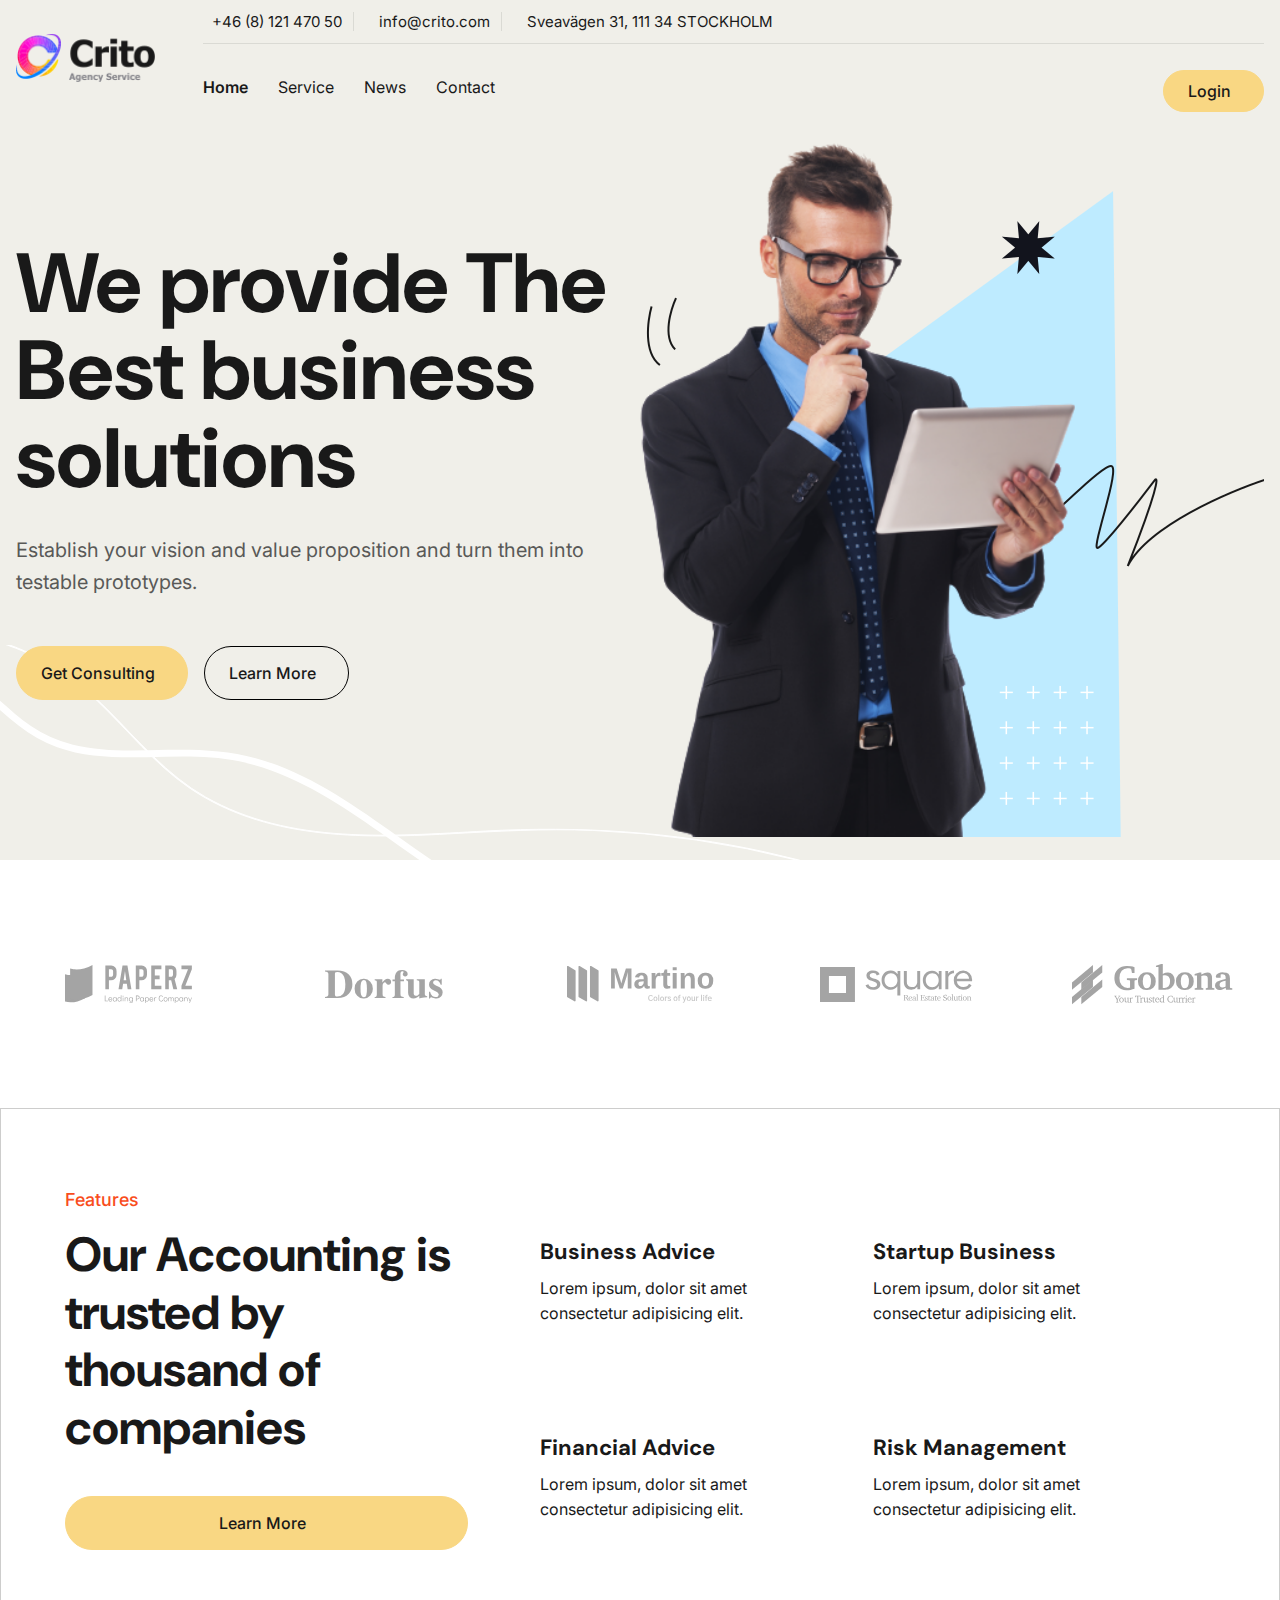
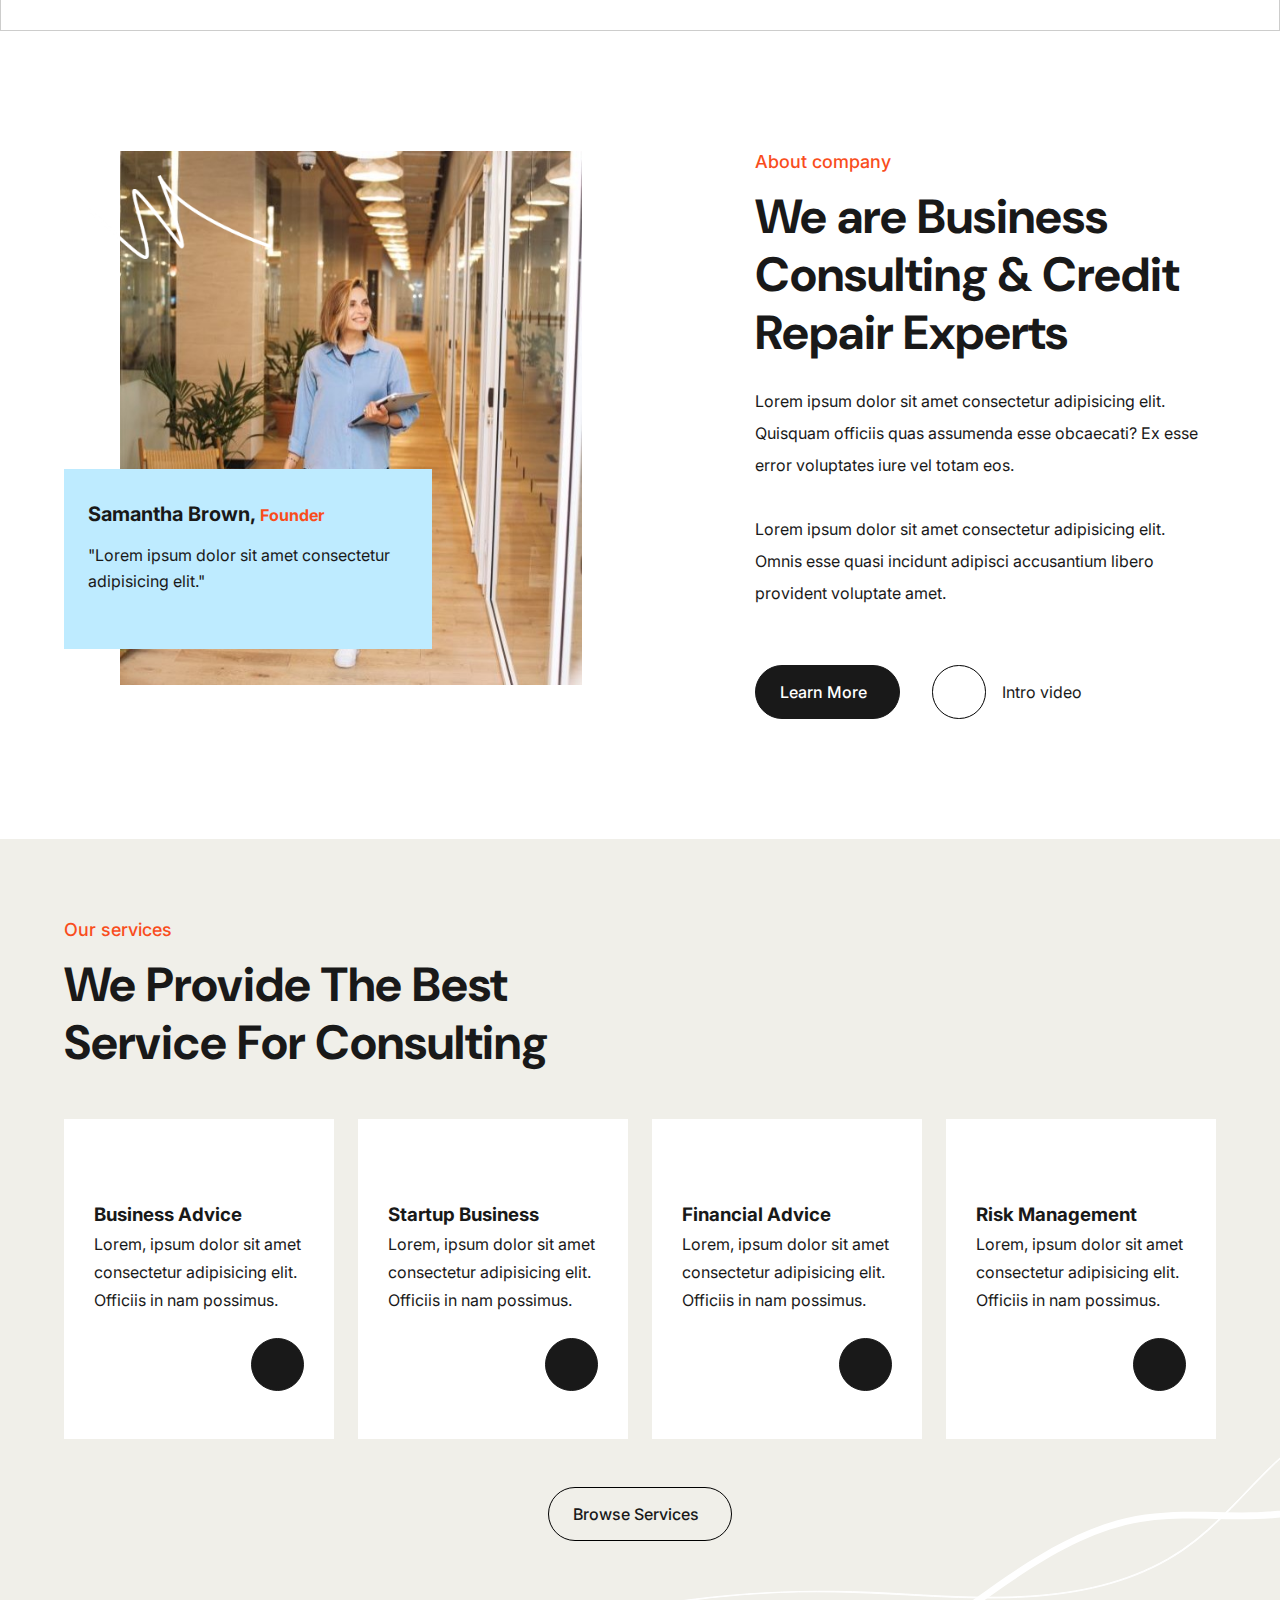
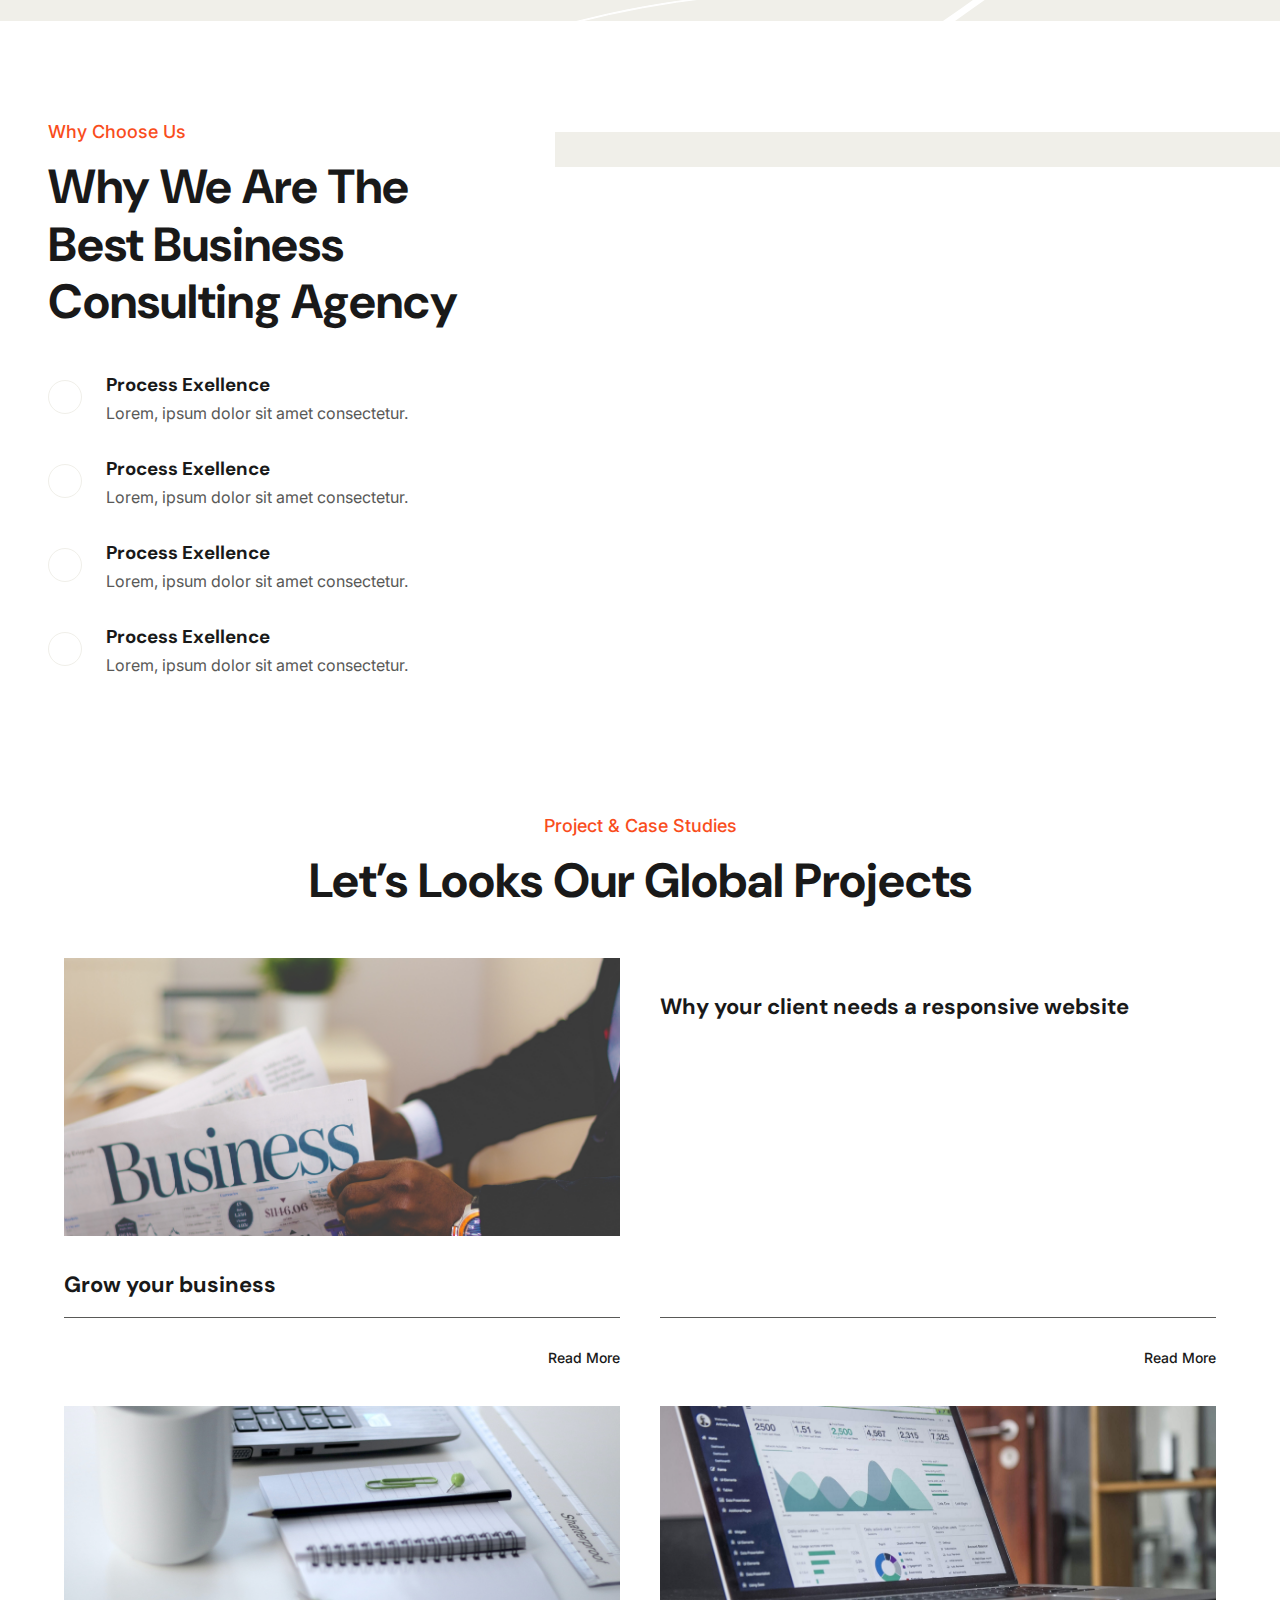
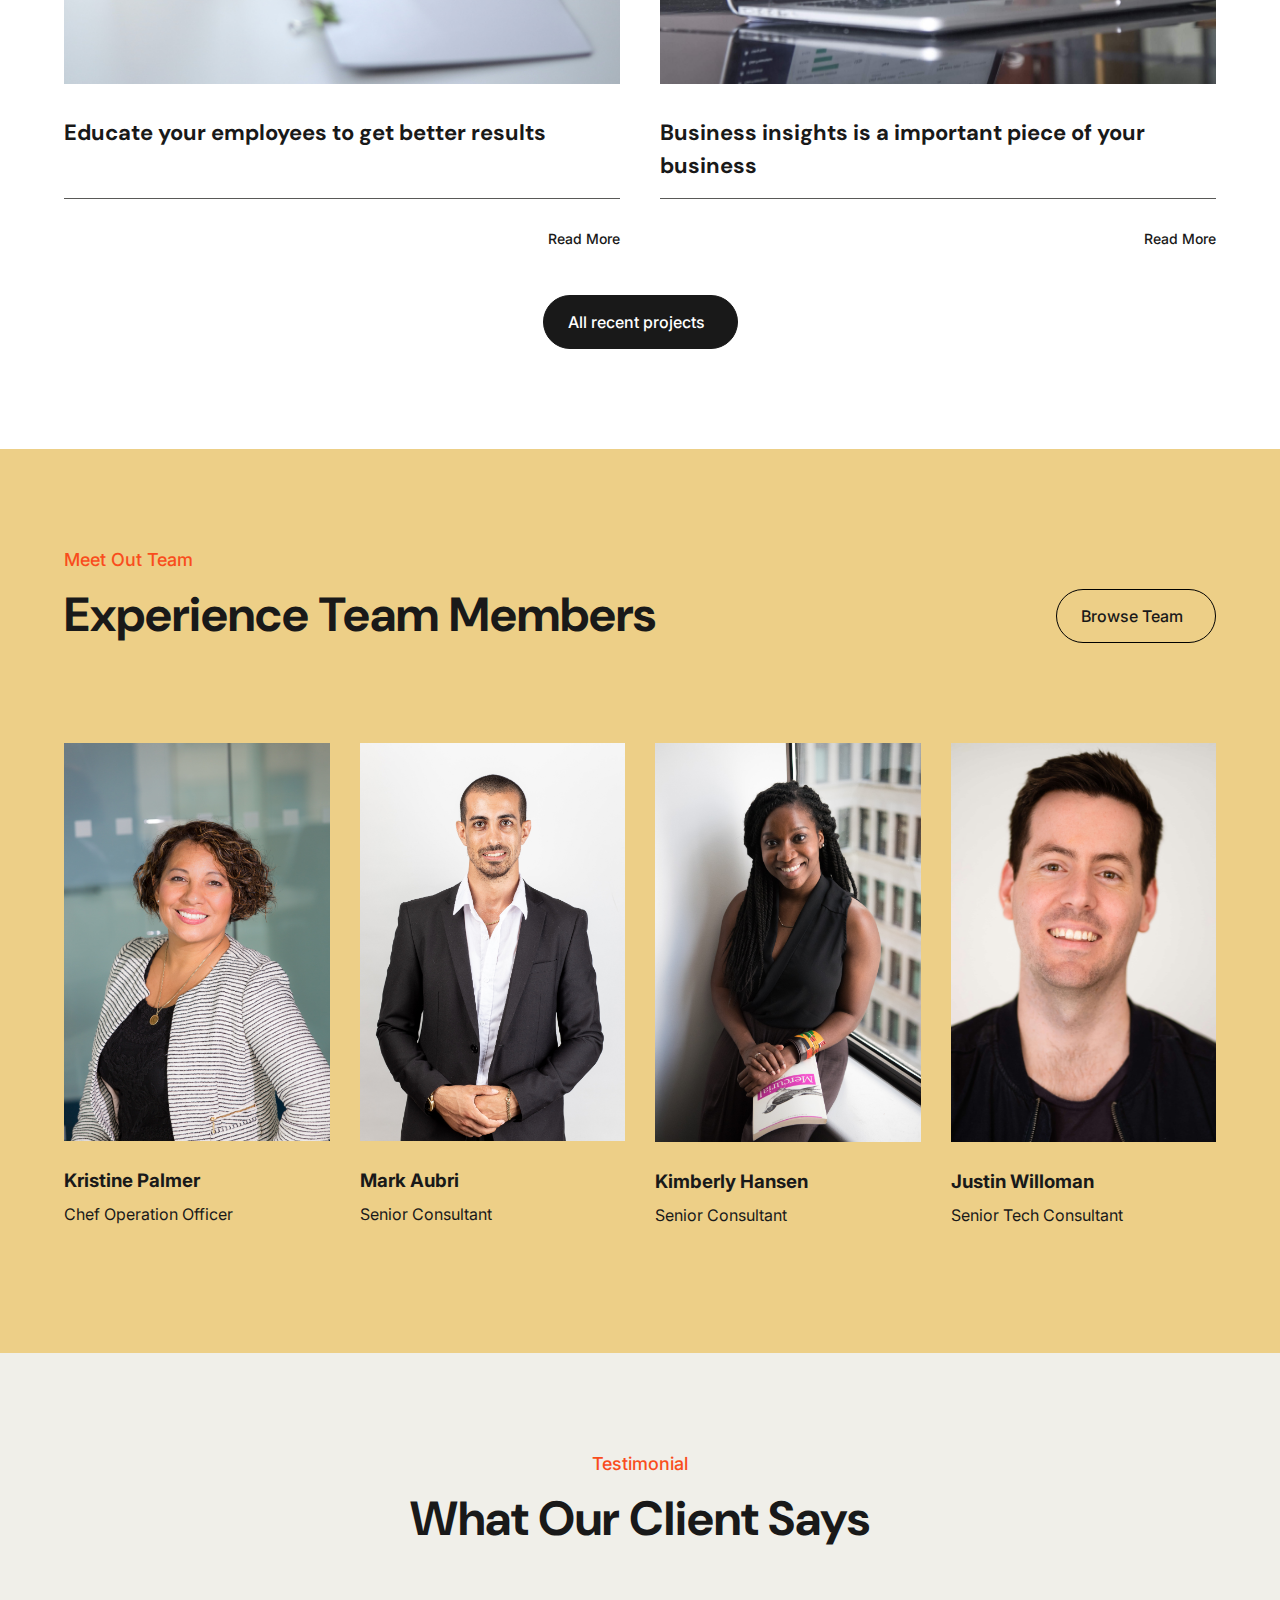
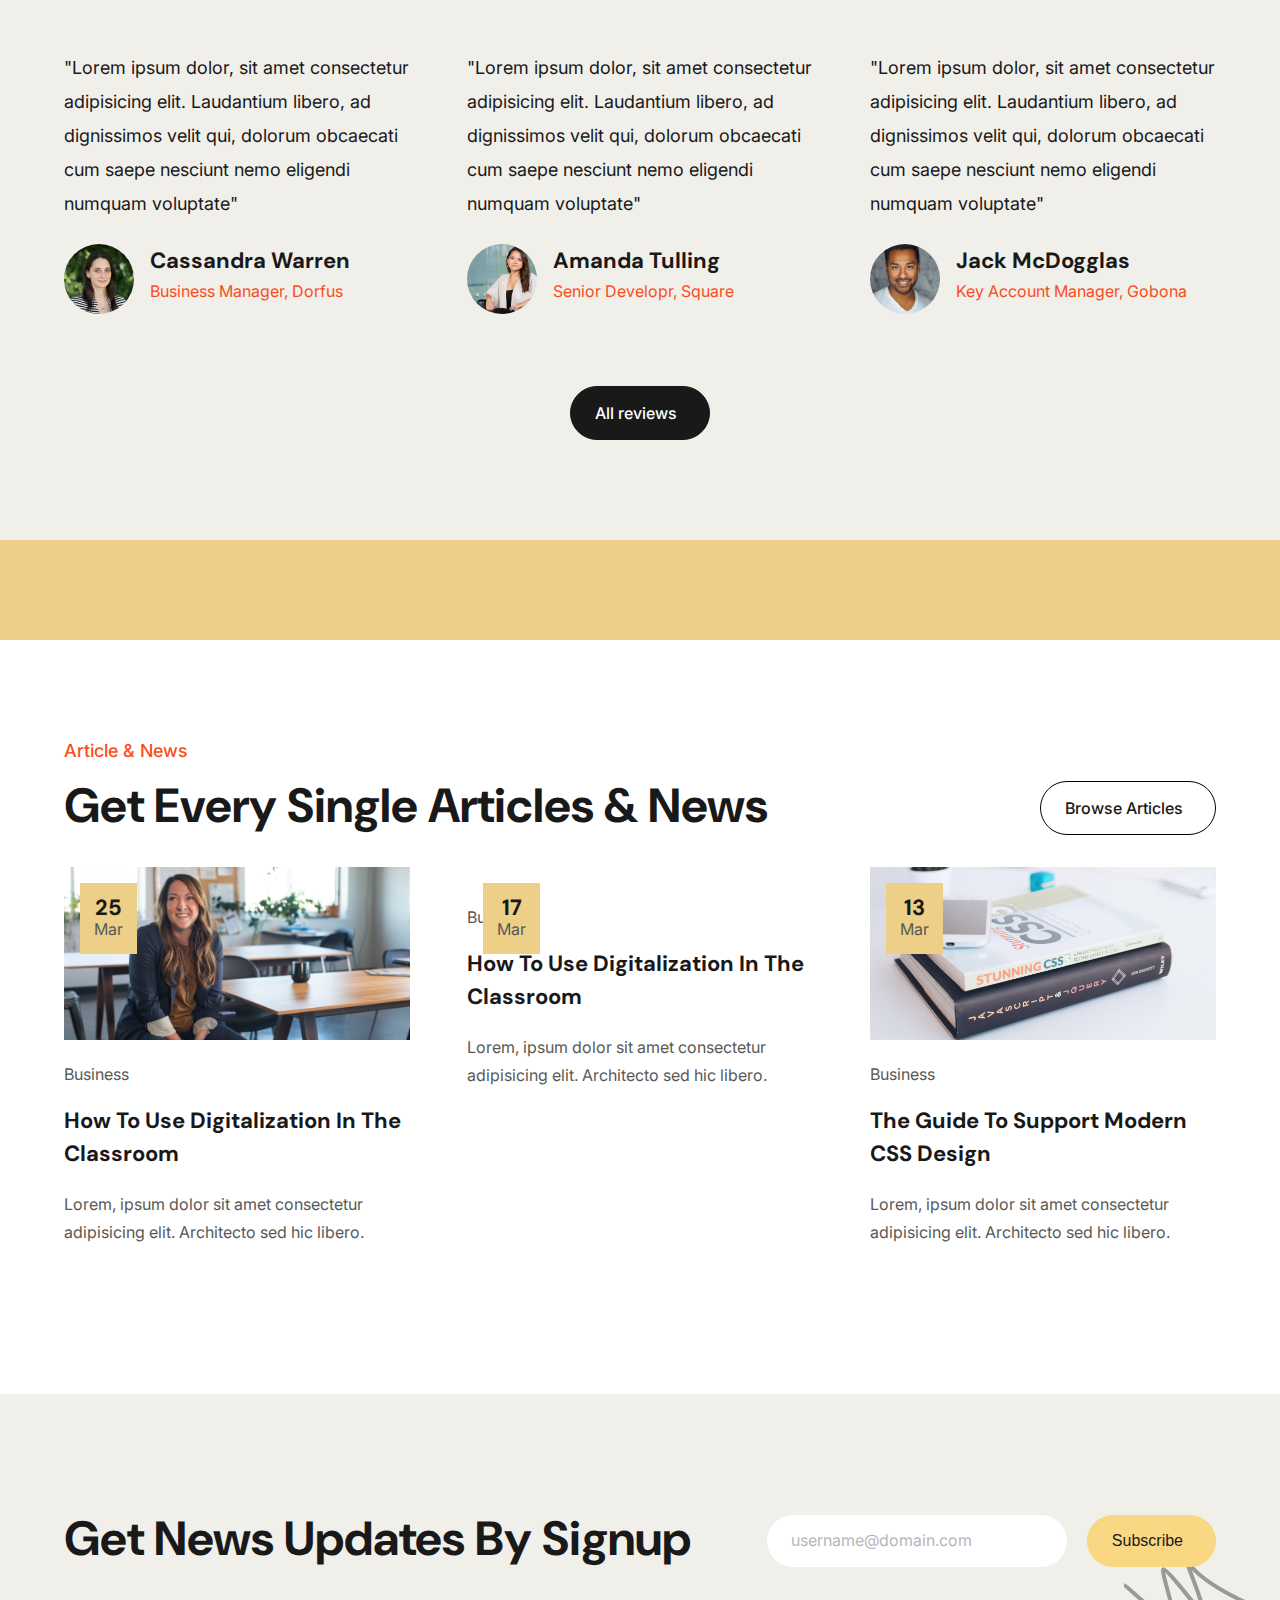
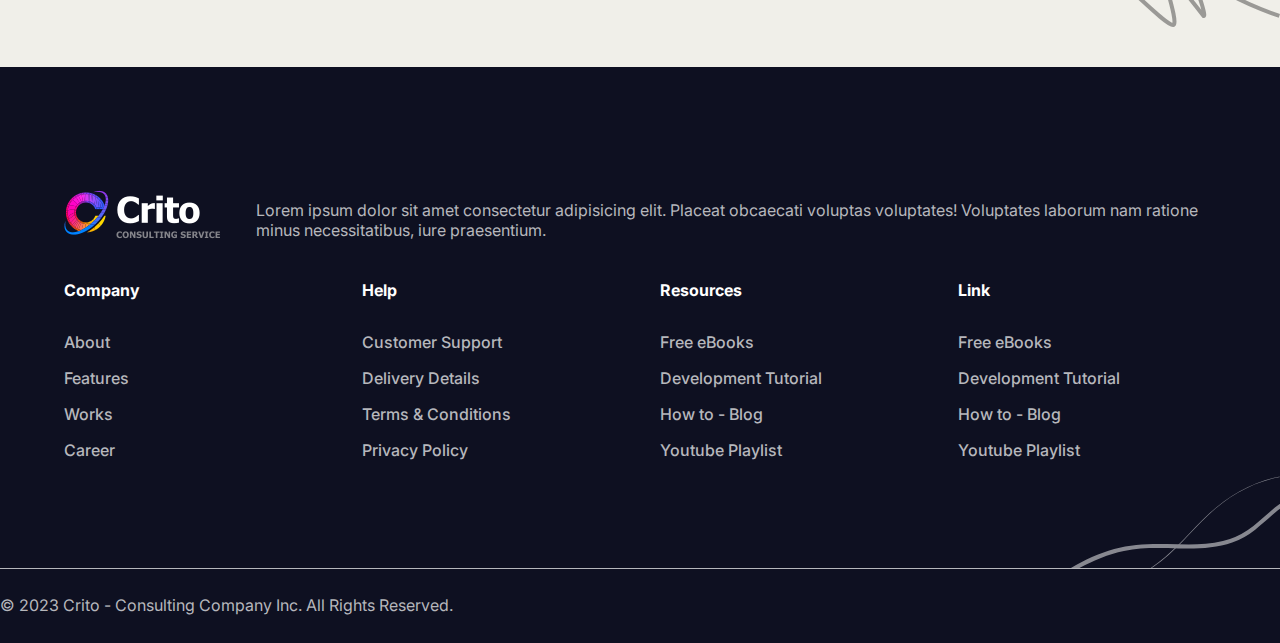
==== commit c1c8a10e: "responsive changes and mobile menu" ====
--- a/index.html
+++ b/index.html
@@ -20,7 +20,18 @@
         <a href="index.html" class="imgWrapper">
           <img src="images/logo_crito_black.png" alt="" />
         </a>
-        <div class="menu">Meny</div>
+        <i class="fa-solid fa-bars menu" onclick="toggleMenu('open')"></i>
+        <div class="mobileMenu" id="mobileMenu">
+          <i class="fa-solid fa-xmark xMenu" onclick="toggleMenu('close')"></i>
+          <nav>
+            <a href="index.html" class="" onclick="toggleMenu('close')">Home</a>
+            <a href="#" class="">Service</a>
+            <a href="#" class="">News</a>
+            <a href="contact.html" class="active" onclick="toggleMenu('close')"
+              >Contact</a
+            >
+          </nav>
+        </div>
         <div class="txtWrapper">
           <div class="topWrapper">
             <div class="infoWrapper">
@@ -360,12 +371,15 @@
             </article>
           </div>
           <div class="dotWrapper">
-            <i class="fa-duotone fa-circle"></i>
             <i class="fa-sharp fa-solid fa-circle"></i>
             <i class="fa-duotone fa-circle"></i>
             <i class="fa-duotone fa-circle"></i>
             <i class="fa-duotone fa-circle"></i>
-          </div>
+            <i class="fa-duotone fa-circle"></i>
+          </div>
+          <button class="button btnBlack showMoreBtn">
+            Visa fler <i class="fa-regular fa-chevron-down"></i>
+          </button>
         </div>
       </section>
 
@@ -509,12 +523,15 @@
             </article>
           </div>
           <div class="dotWrapper">
-            <i class="fa-duotone fa-circle"></i>
             <i class="fa-sharp fa-solid fa-circle"></i>
             <i class="fa-duotone fa-circle"></i>
             <i class="fa-duotone fa-circle"></i>
             <i class="fa-duotone fa-circle"></i>
-          </div>
+            <i class="fa-duotone fa-circle"></i>
+          </div>
+          <button class="button btnBlack showMoreBtn">
+            Visa fler <i class="fa-regular fa-chevron-down"></i>
+          </button>
         </div>
       </section>
 
@@ -586,6 +603,6 @@
         </div>
       </section>
     </footer>
-    <script src="" async defer></script>
+    <script src="./scripts/script.js" async defer></script>
   </body>
 </html>
--- a/styles/home.css
+++ b/styles/home.css
@@ -68,7 +68,14 @@
   color: #f94d1c;
   font-weight: 500;
   font-size: 18px;
-  align-self: flex-start;
+  align-self: center;
+  text-align: center;
+}
+@media screen and (min-width: 768px) {
+  .sectionHeadingSmall {
+    align-self: flex-start;
+    text-align: left;
+  }
 }
 
 .sectionHeadingBig {
@@ -76,16 +83,14 @@
   font-size: 40px;
   line-height: 120%;
   margin-top: 16px;
-  align-self: flex-start;
+  align-self: center;
+  text-align: center;
 }
 @media screen and (min-width: 768px) {
   .sectionHeadingBig {
     font-size: 48px;
-  }
-}
-@media screen and (min-width: 1200px) {
-  .sectionHeadingBig {
-    font-size: 48px;
+    align-self: flex-start;
+    text-align: left;
   }
 }
 
@@ -100,15 +105,33 @@
 }
 
 .dotWrapper {
-  display: flex;
-  justify-content: center;
-  gap: 16px;
-  margin-top: 48px;
+  display: none;
+}
+@media screen and (min-width: 576px) {
+  .dotWrapper {
+    display: flex;
+    justify-content: center;
+    gap: 16px;
+    margin-top: 48px;
+  }
 }
 .dotWrapper .fa-circle {
   font-size: 14px;
 }
 
+.showMoreBtn {
+  font-weight: 500;
+  font-family: "Inter", sans-serif;
+  align-self: center;
+  padding: 8px 12px;
+  margin-top: 48px;
+}
+@media screen and (min-width: 576px) {
+  .showMoreBtn {
+    display: none;
+  }
+}
+
 header {
   width: 100%;
   display: flex;
@@ -131,6 +154,10 @@
 @media screen and (min-width: 1200px) {
   header .contentWrapper {
     max-width: 1320px;
+  }
+}
+@media screen and (min-width: 1400px) {
+  header .contentWrapper {
     padding: 0;
   }
 }
@@ -146,10 +173,52 @@
   -o-object-fit: contain;
      object-fit: contain;
 }
+header .contentWrapper .menu {
+  font-size: 40px;
+}
 @media screen and (min-width: 768px) {
   header .contentWrapper .menu {
     display: none;
   }
+}
+header .contentWrapper .mobileMenu {
+  display: none;
+  flex-direction: column;
+  position: fixed;
+  top: 0;
+  z-index: 3;
+  background-color: #beebff;
+  height: 100vh;
+  width: 100vw;
+}
+@media screen and (min-width: 768px) {
+  header .contentWrapper .mobileMenu {
+    display: none;
+  }
+}
+header .contentWrapper .mobileMenu .xMenu {
+  align-self: flex-end;
+  font-size: 40px;
+  padding: 32px 16px;
+}
+@media screen and (min-width: 768px) {
+  header .contentWrapper .mobileMenu .xMenu {
+    display: none;
+  }
+}
+header .contentWrapper .mobileMenu nav {
+  display: flex;
+  flex-direction: column;
+  align-items: center;
+  gap: 32px;
+  margin-top: 30%;
+}
+header .contentWrapper .mobileMenu nav a {
+  text-decoration: none;
+  text-transform: uppercase;
+  color: #191919;
+  font-size: 22px;
+  font-weight: 600;
 }
 header .contentWrapper .txtWrapper {
   display: none;
@@ -376,13 +445,19 @@
 }
 footer .copyright .copyrightContentWrapper {
   display: flex;
-  justify-content: space-between;
+  justify-content: center;
   gap: 16px;
   flex-wrap: wrap-reverse;
   width: 100%;
   max-width: 1320px;
 }
+@media screen and (min-width: 576px) {
+  footer .copyright .copyrightContentWrapper {
+    justify-content: space-between;
+  }
+}
 footer .copyright .copyrightContentWrapper p {
+  text-align: center;
   color: #b6b7bc;
   line-height: 162%;
   min-width: 250px;
@@ -568,6 +643,17 @@
 }
 .featuresSection .txtWrapper .learnMoreBtn {
   margin-top: 40px;
+  align-self: center;
+}
+@media screen and (min-width: 768px) {
+  .featuresSection .txtWrapper .learnMoreBtn {
+    align-self: flex-start;
+  }
+}
+@media screen and (min-width: 1200px) {
+  .featuresSection .txtWrapper .learnMoreBtn {
+    width: 100%;
+  }
 }
 .featuresSection .featureWrapper {
   display: flex;
@@ -583,12 +669,20 @@
 .featuresSection .featureWrapper article {
   display: flex;
   flex-direction: column;
+  align-items: center;
   gap: 10px;
+  text-align: center;
   padding: 24px 40px;
 }
 @media screen and (min-width: 576px) {
   .featuresSection .featureWrapper article {
     flex: 0 1 45%;
+  }
+}
+@media screen and (min-width: 768px) {
+  .featuresSection .featureWrapper article {
+    align-items: flex-start;
+    text-align: left;
   }
 }
 @media screen and (min-width: 992px) {
@@ -1082,6 +1176,7 @@
 .teamSection .contentWrapper {
   display: flex;
   flex-direction: column;
+  align-items: center;
   width: 90%;
 }
 @media screen and (min-width: 1200px) {
@@ -1092,6 +1187,7 @@
 .teamSection .contentWrapper .topWrapper {
   display: flex;
   flex-direction: column;
+  width: 100%;
 }
 @media screen and (min-width: 768px) {
   .teamSection .contentWrapper .topWrapper {
@@ -1101,9 +1197,14 @@
   }
 }
 .teamSection .contentWrapper .topWrapper a {
-  align-self: flex-end;
+  align-self: center;
   white-space: nowrap;
   margin-top: 24px;
+}
+@media screen and (min-width: 768px) {
+  .teamSection .contentWrapper .topWrapper a {
+    align-self: flex-end;
+  }
 }
 .teamSection .contentWrapper .cardWrapper {
   display: grid;
@@ -1276,9 +1377,14 @@
   }
 }
 .newsSection .contentWrapper .topWrapper a {
-  align-self: flex-end;
   white-space: nowrap;
+  align-self: center;
   margin-top: 24px;
+}
+@media screen and (min-width: 768px) {
+  .newsSection .contentWrapper .topWrapper a {
+    align-self: flex-end;
+  }
 }
 .newsSection .contentWrapper .cardWrapper {
   display: flex;
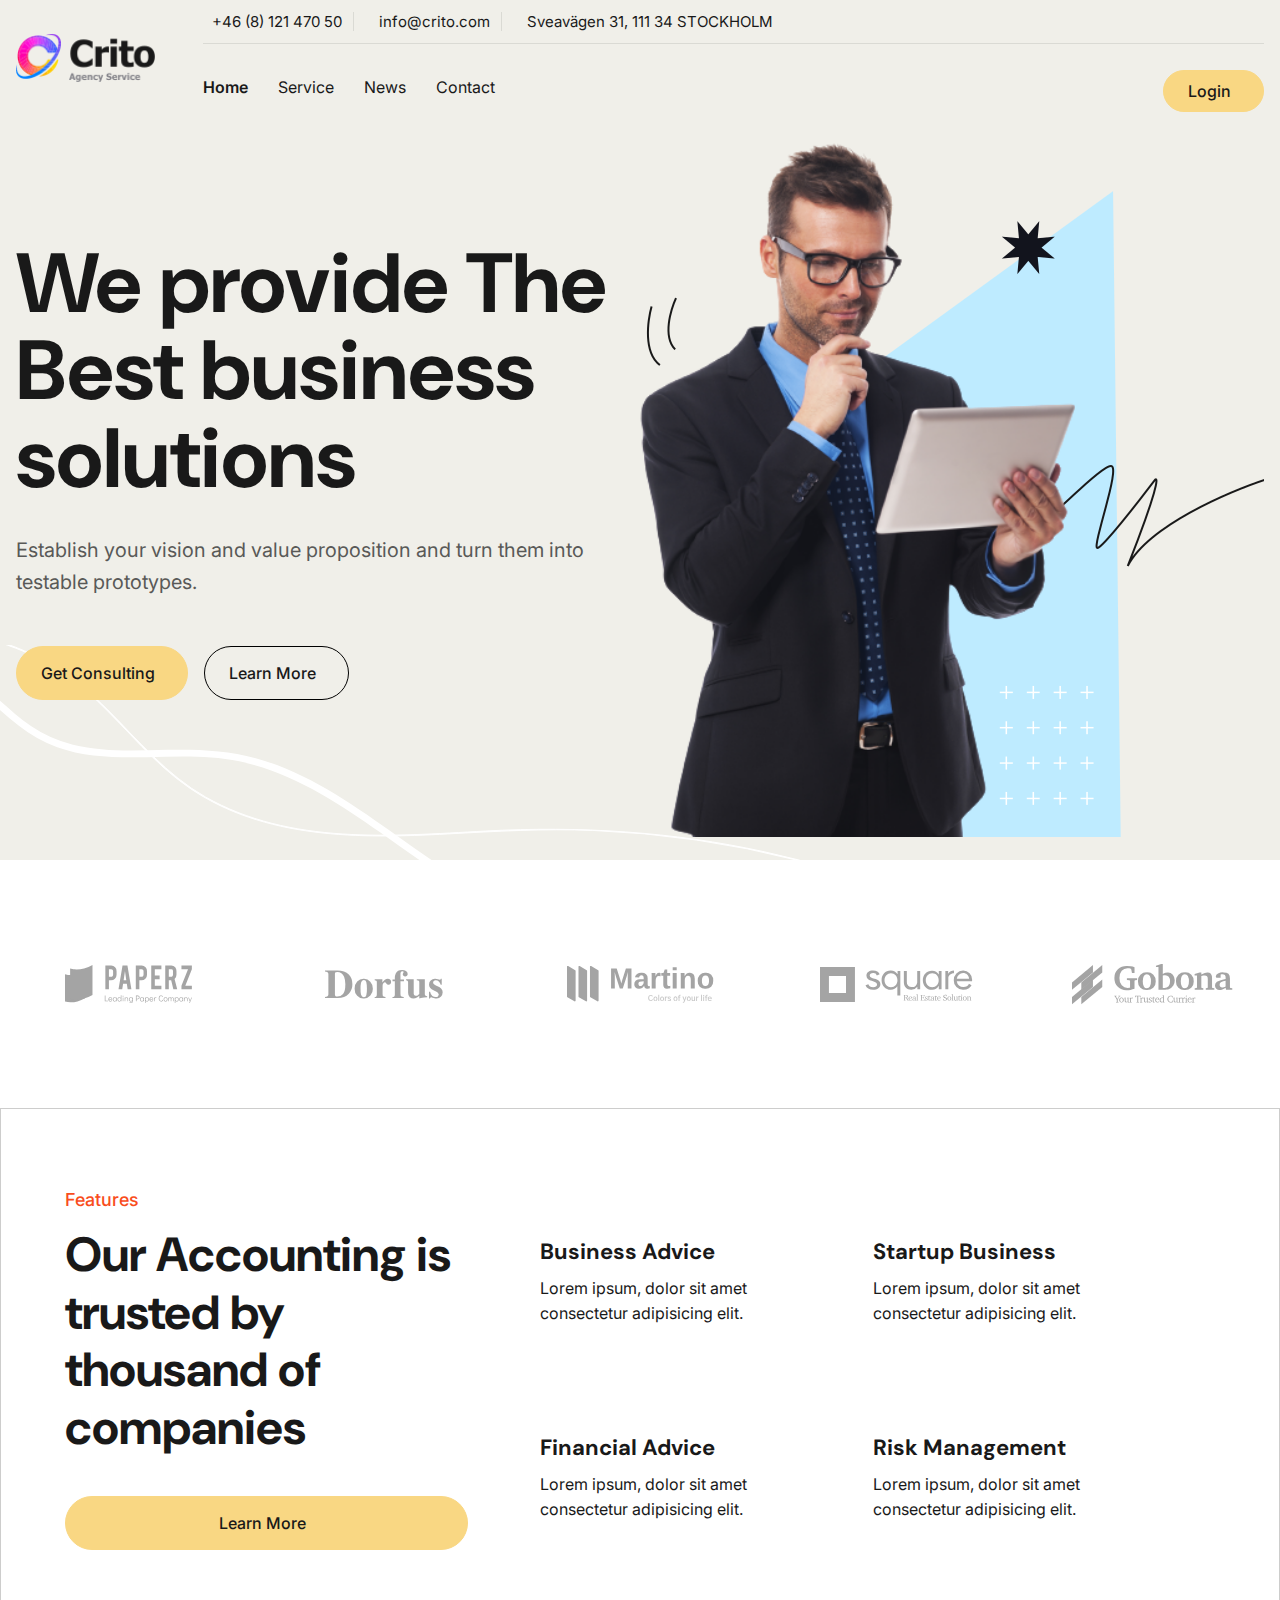
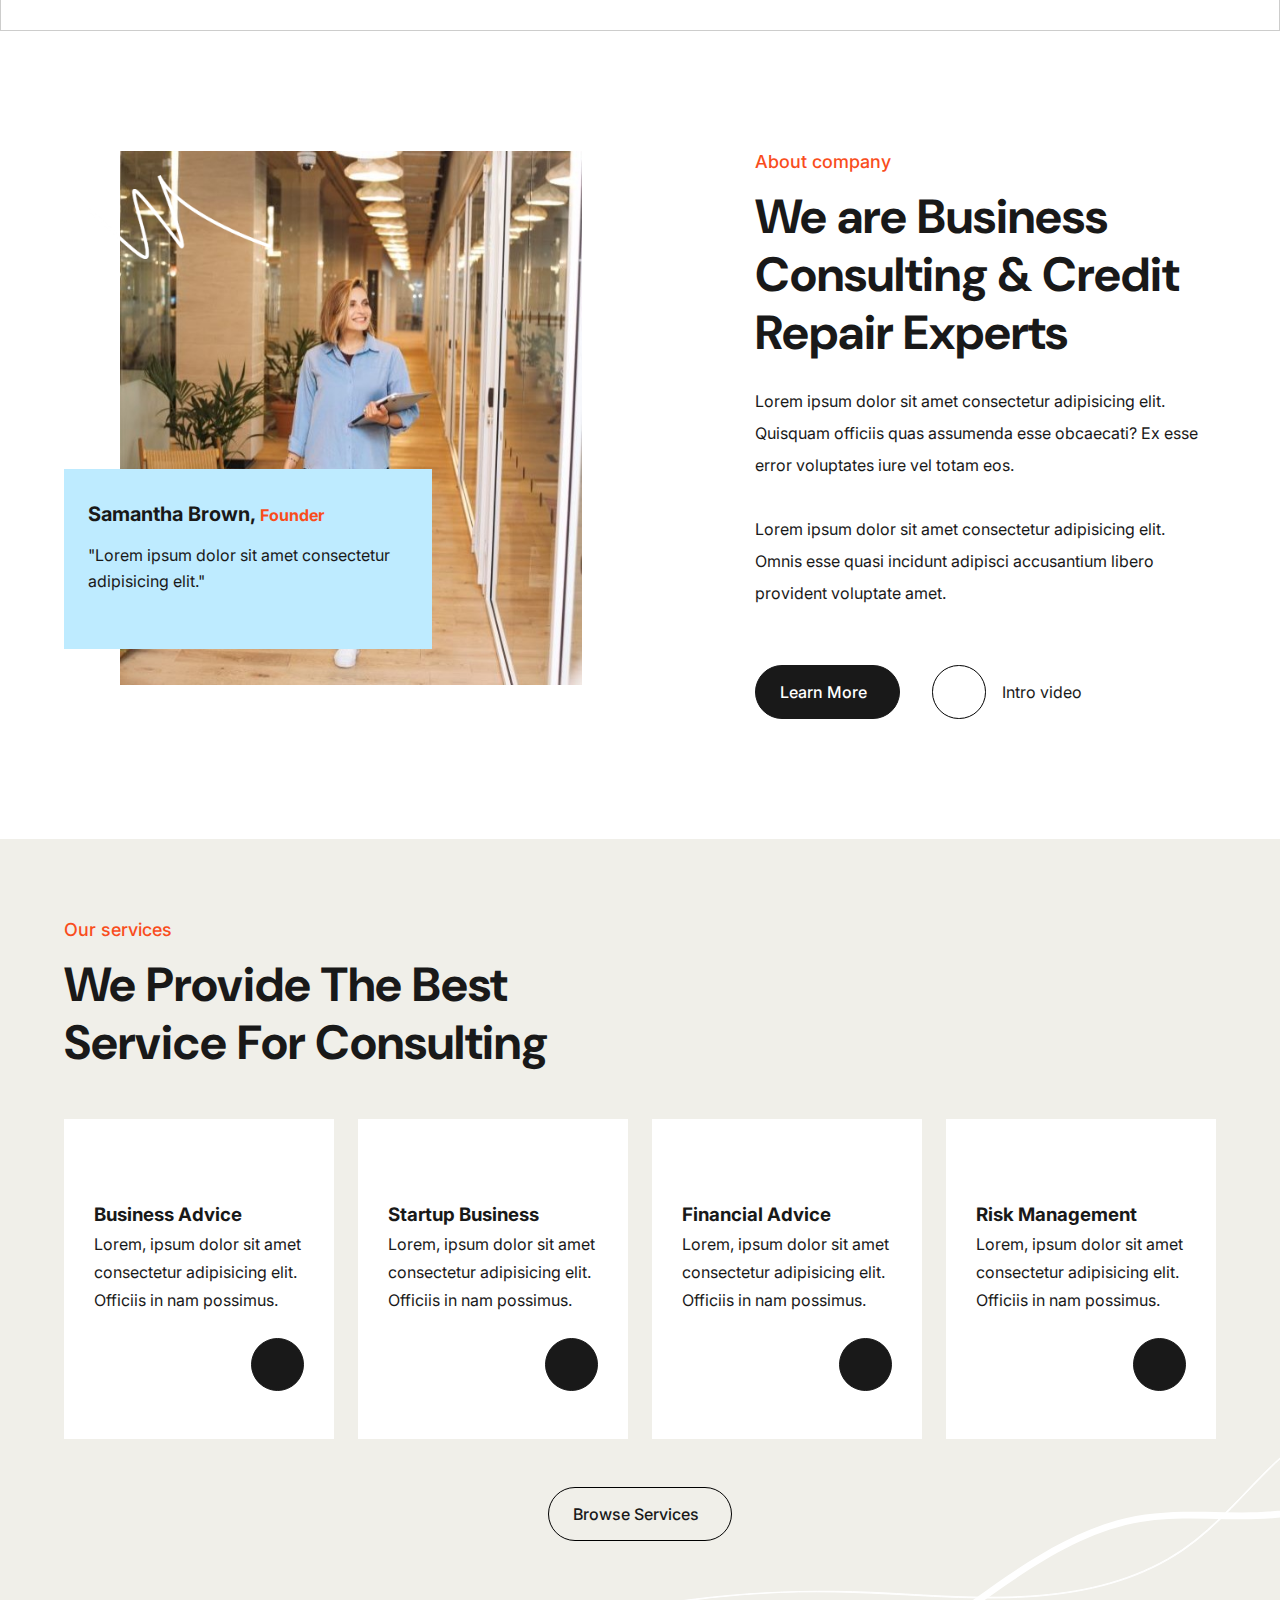
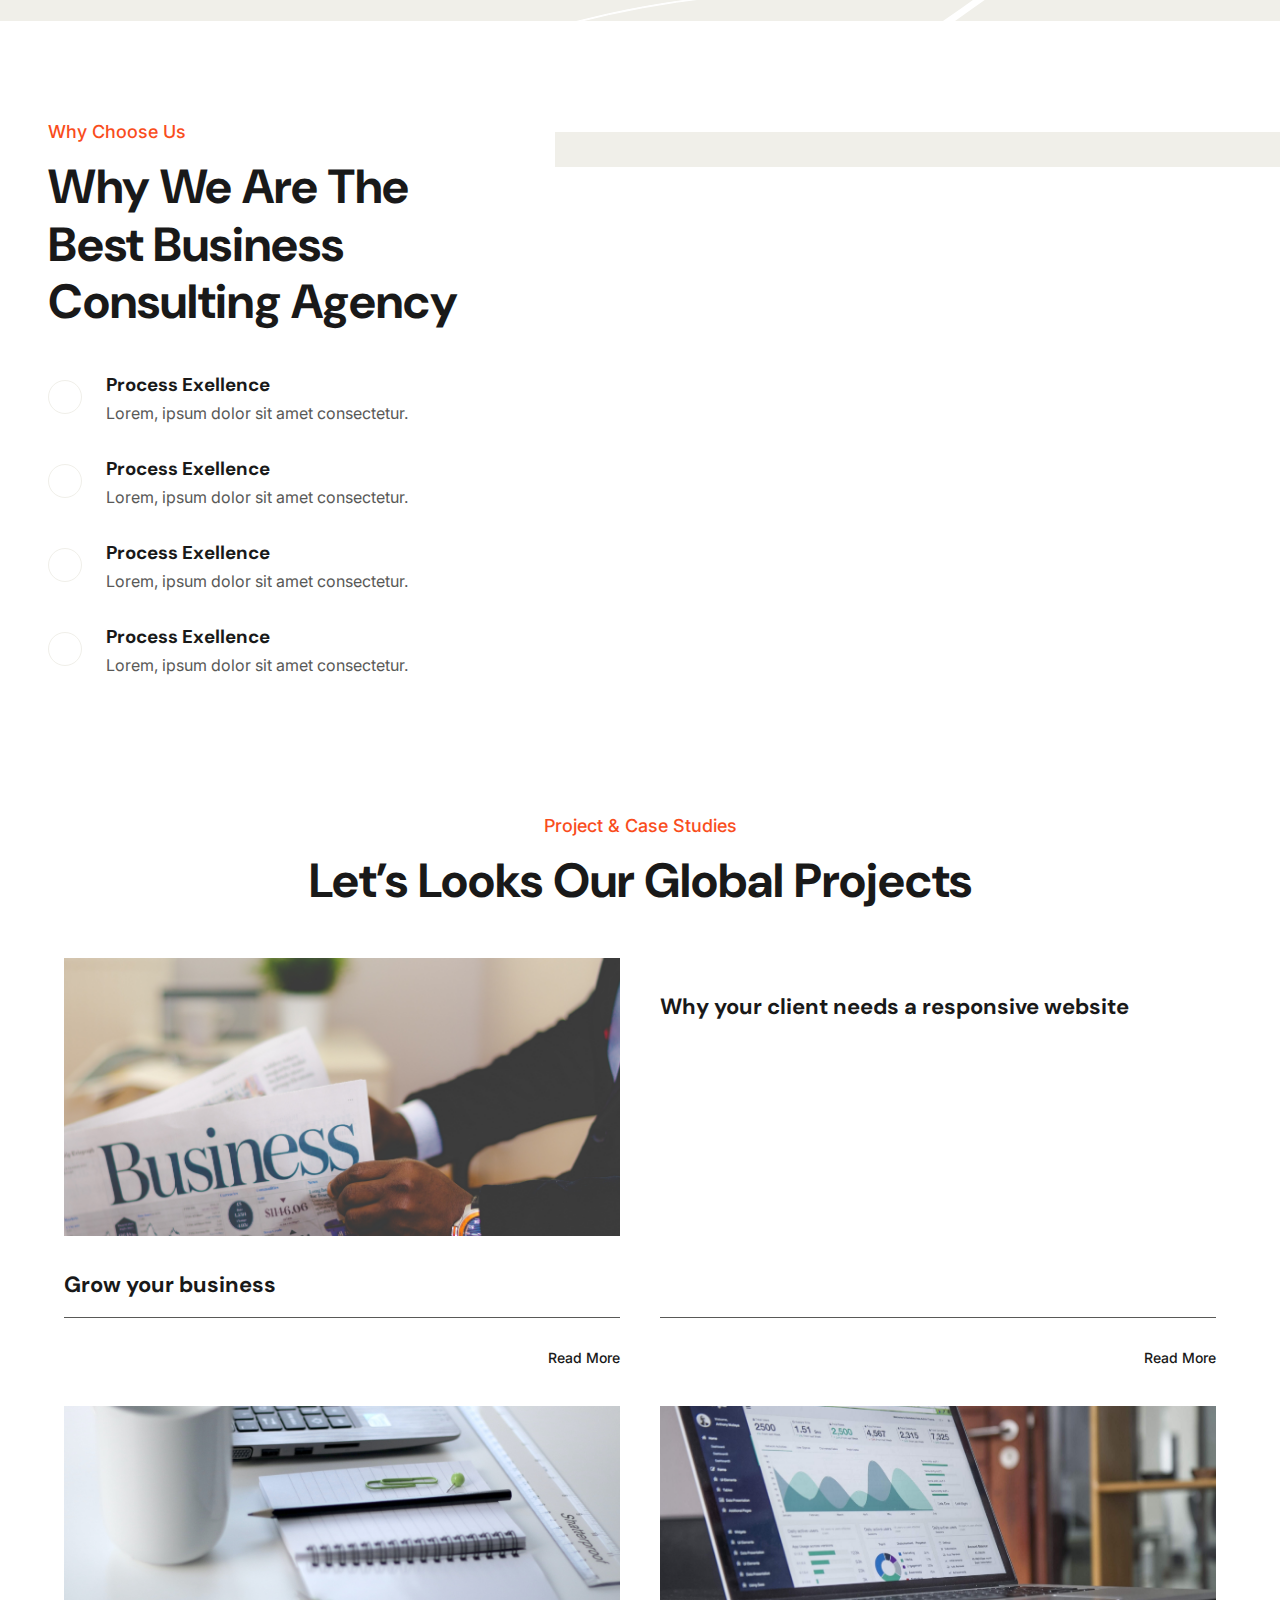
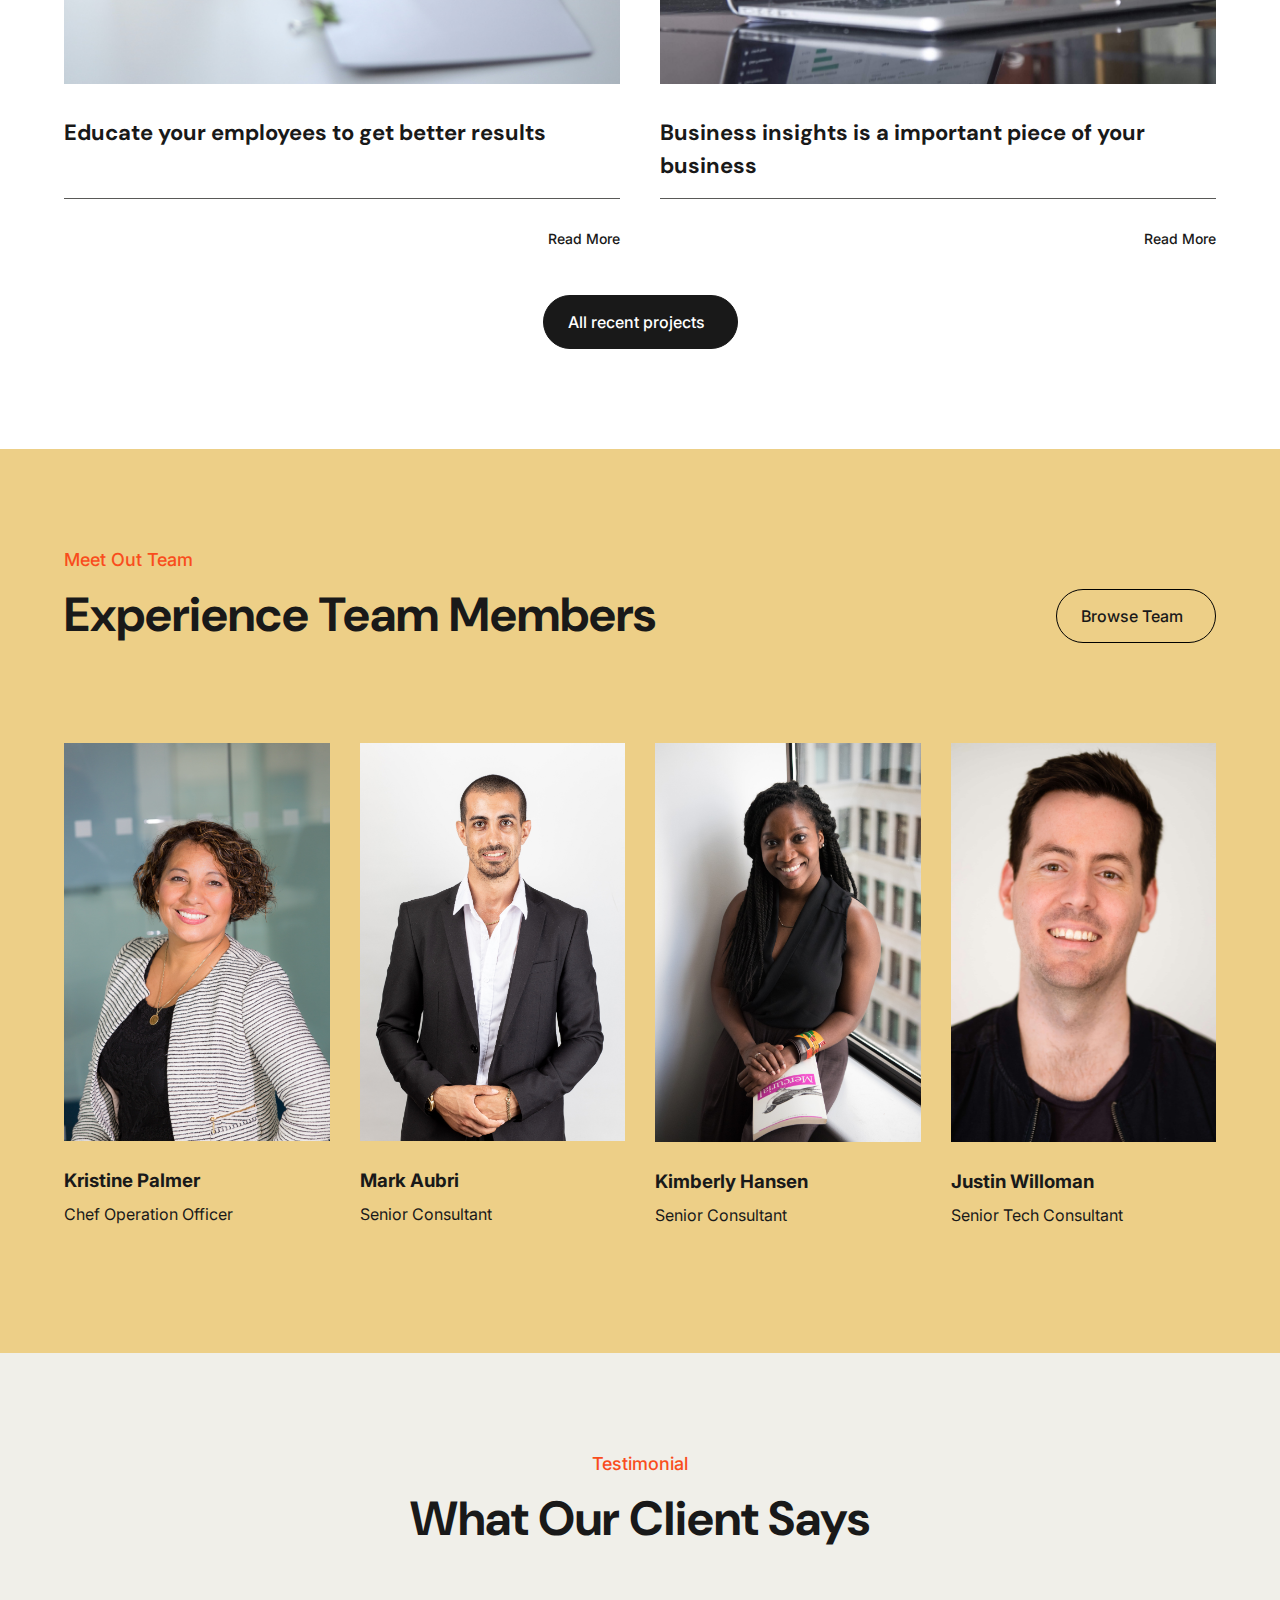
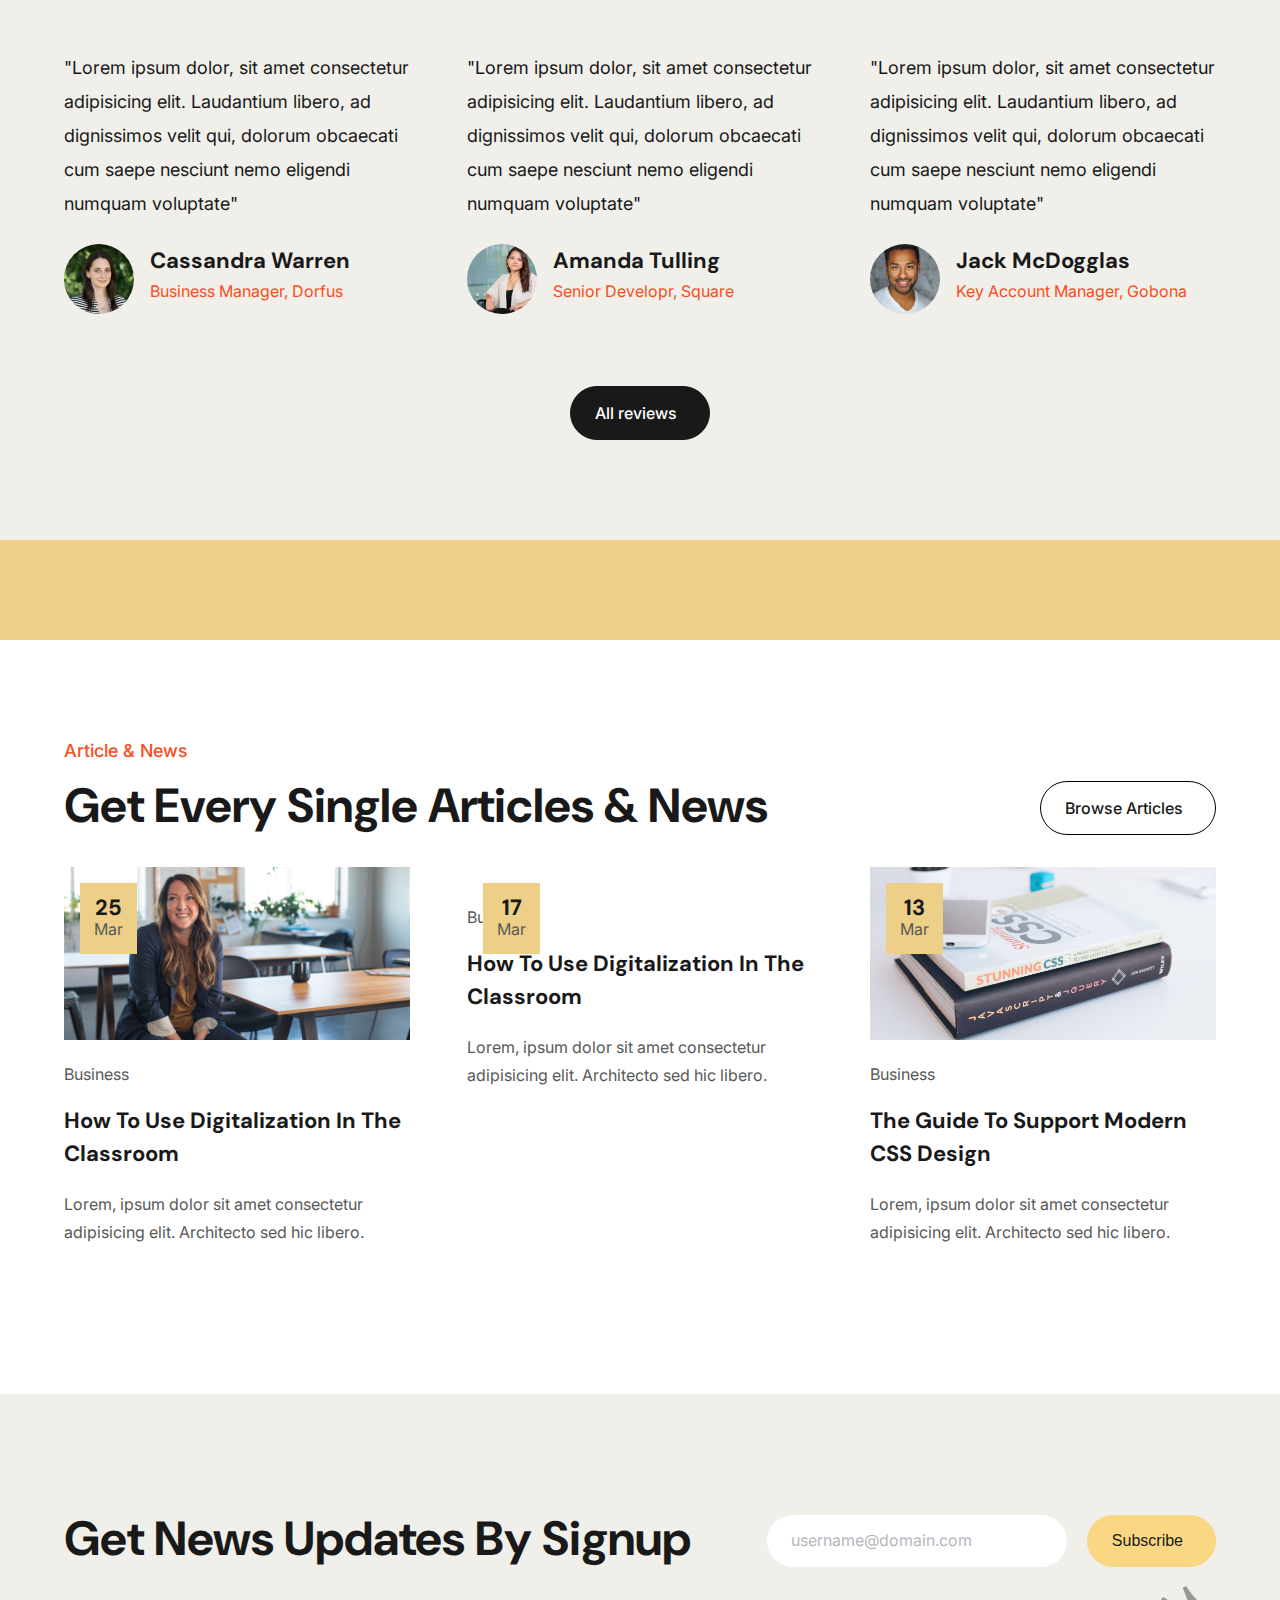
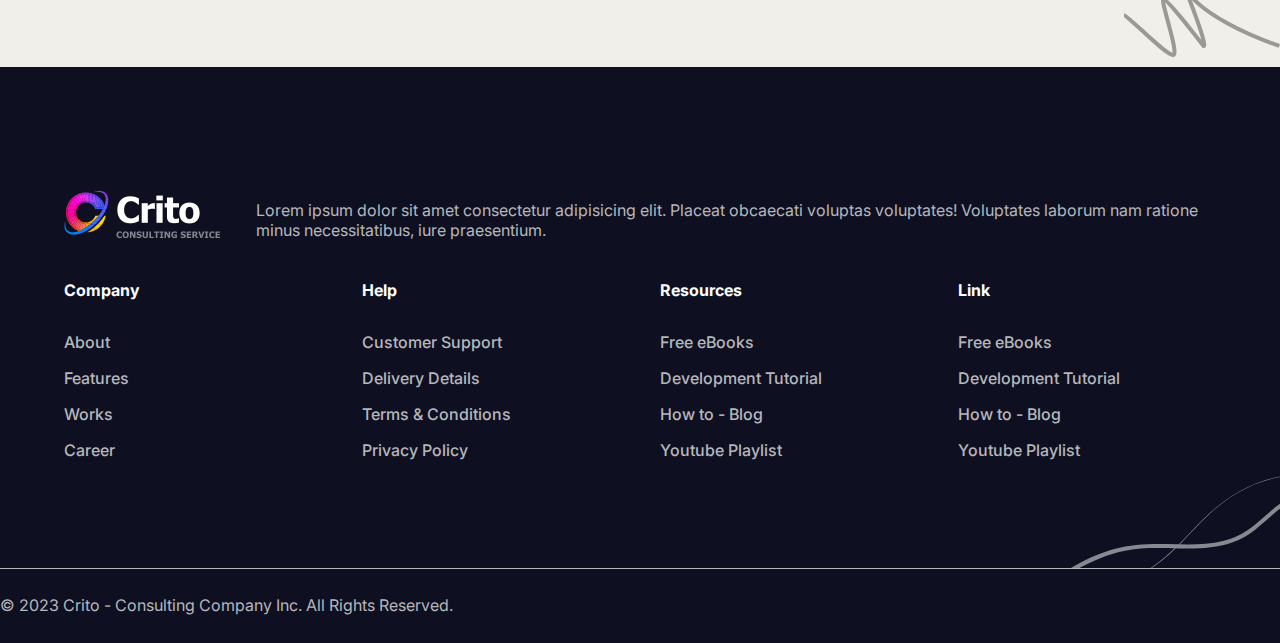
==== commit da307704: "small styling fixes" ====
--- a/index.html
+++ b/index.html
@@ -4,7 +4,7 @@
   <head>
     <meta charset="utf-8" />
     <meta http-equiv="X-UA-Compatible" content="IE=edge" />
-    <title></title>
+    <title>Crito Agency Service - Home</title>
     <meta name="description" content="" />
     <meta name="viewport" content="width=device-width, initial-scale=1" />
     <script
@@ -539,7 +539,11 @@
         <div class="contentWrapper">
           <h2 class="sectionHeadingBig">Get News Updates By Signup</h2>
           <form>
-            <input placeholder="username@domain.com" />
+            <input
+              placeholder="username@domain.com"
+              id="signup-email"
+              name="signup-email"
+            />
             <button class="button btnYellow">
               Subscribe <i class="fa-solid fa-arrow-up-right"></i>
             </button>
--- a/styles/home.css
+++ b/styles/home.css
@@ -211,7 +211,7 @@
   flex-direction: column;
   align-items: center;
   gap: 32px;
-  margin-top: 30%;
+  margin-top: 20%;
 }
 header .contentWrapper .mobileMenu nav a {
   text-decoration: none;
@@ -550,6 +550,7 @@
 .heroSection .contentWrapper .txtWrapper .btnWrapper {
   display: flex;
   justify-content: center;
+  flex-wrap: wrap;
   gap: 16px;
   margin-top: 16px;
 }
@@ -557,6 +558,9 @@
   .heroSection .contentWrapper .txtWrapper .btnWrapper {
     justify-content: flex-start;
   }
+}
+.heroSection .contentWrapper .txtWrapper .btnWrapper a {
+  white-space: nowrap;
 }
 .heroSection .contentWrapper .imgWrapper {
   display: flex;
@@ -762,7 +766,14 @@
 }
 .aboutSection .contentWrapper .txtWrapper .btnWrapper {
   display: flex;
+  justify-content: center;
+  flex-wrap: wrap;
   gap: 32px;
+}
+@media screen and (min-width: 768px) {
+  .aboutSection .contentWrapper .txtWrapper .btnWrapper {
+    justify-content: flex-start;
+  }
 }
 .aboutSection .contentWrapper .txtWrapper .btnWrapper .playBtnWrapper {
   display: flex;
@@ -826,13 +837,14 @@
   left: 2%;
   background-color: #beebff;
   max-width: 96%;
-  padding: 16px;
+  padding: 8px;
   display: flex;
   flex-direction: column;
   gap: 4px;
 }
 @media screen and (min-width: 576px) {
   .aboutSection .contentWrapper .imgWrapper .imgTxtWrapper {
+    padding: 16px;
     max-width: 368px;
   }
 }
@@ -897,6 +909,7 @@
   flex-direction: column;
   background-color: #fff;
   padding: 48px 30px;
+  transition: 0.3s;
 }
 @media screen and (min-width: 576px) {
   .servicesSection .contentWrapper .serviceWrapper article {
@@ -911,9 +924,9 @@
 .servicesSection .contentWrapper .serviceWrapper article:hover {
   background-color: #edcf87;
 }
-.servicesSection .contentWrapper .serviceWrapper article:hover .button {
+.servicesSection .contentWrapper .serviceWrapper article .button:hover {
   background-color: #ffffff;
-  border-color: #fff;
+  border-color: #ffffff;
   color: #191919;
 }
 .servicesSection .contentWrapper .serviceWrapper article h3 {
@@ -1466,8 +1479,23 @@
   padding: 100px 0;
   background-image: url("/images/bg_grey_lines.svg");
   background-repeat: no-repeat;
-  background-position-y: 80%;
+  background-position-y: 95%;
   background-position-x: 100%;
+}
+@media screen and (min-width: 768px) {
+  .signupSection {
+    background-position-y: 80%;
+  }
+}
+@media screen and (min-width: 1200px) {
+  .signupSection {
+    background-position-y: 95%;
+  }
+}
+@media screen and (min-width: 1400px) {
+  .signupSection {
+    background-position-y: 80%;
+  }
 }
 .signupSection .contentWrapper {
   display: flex;
@@ -1503,10 +1531,10 @@
   border: none;
   border-radius: 27px;
   flex-grow: 1;
-  min-width: 300px;
 }
 @media screen and (min-width: 576px) {
   .signupSection .contentWrapper form input {
+    min-width: 300px;
     max-width: 400px;
   }
 }
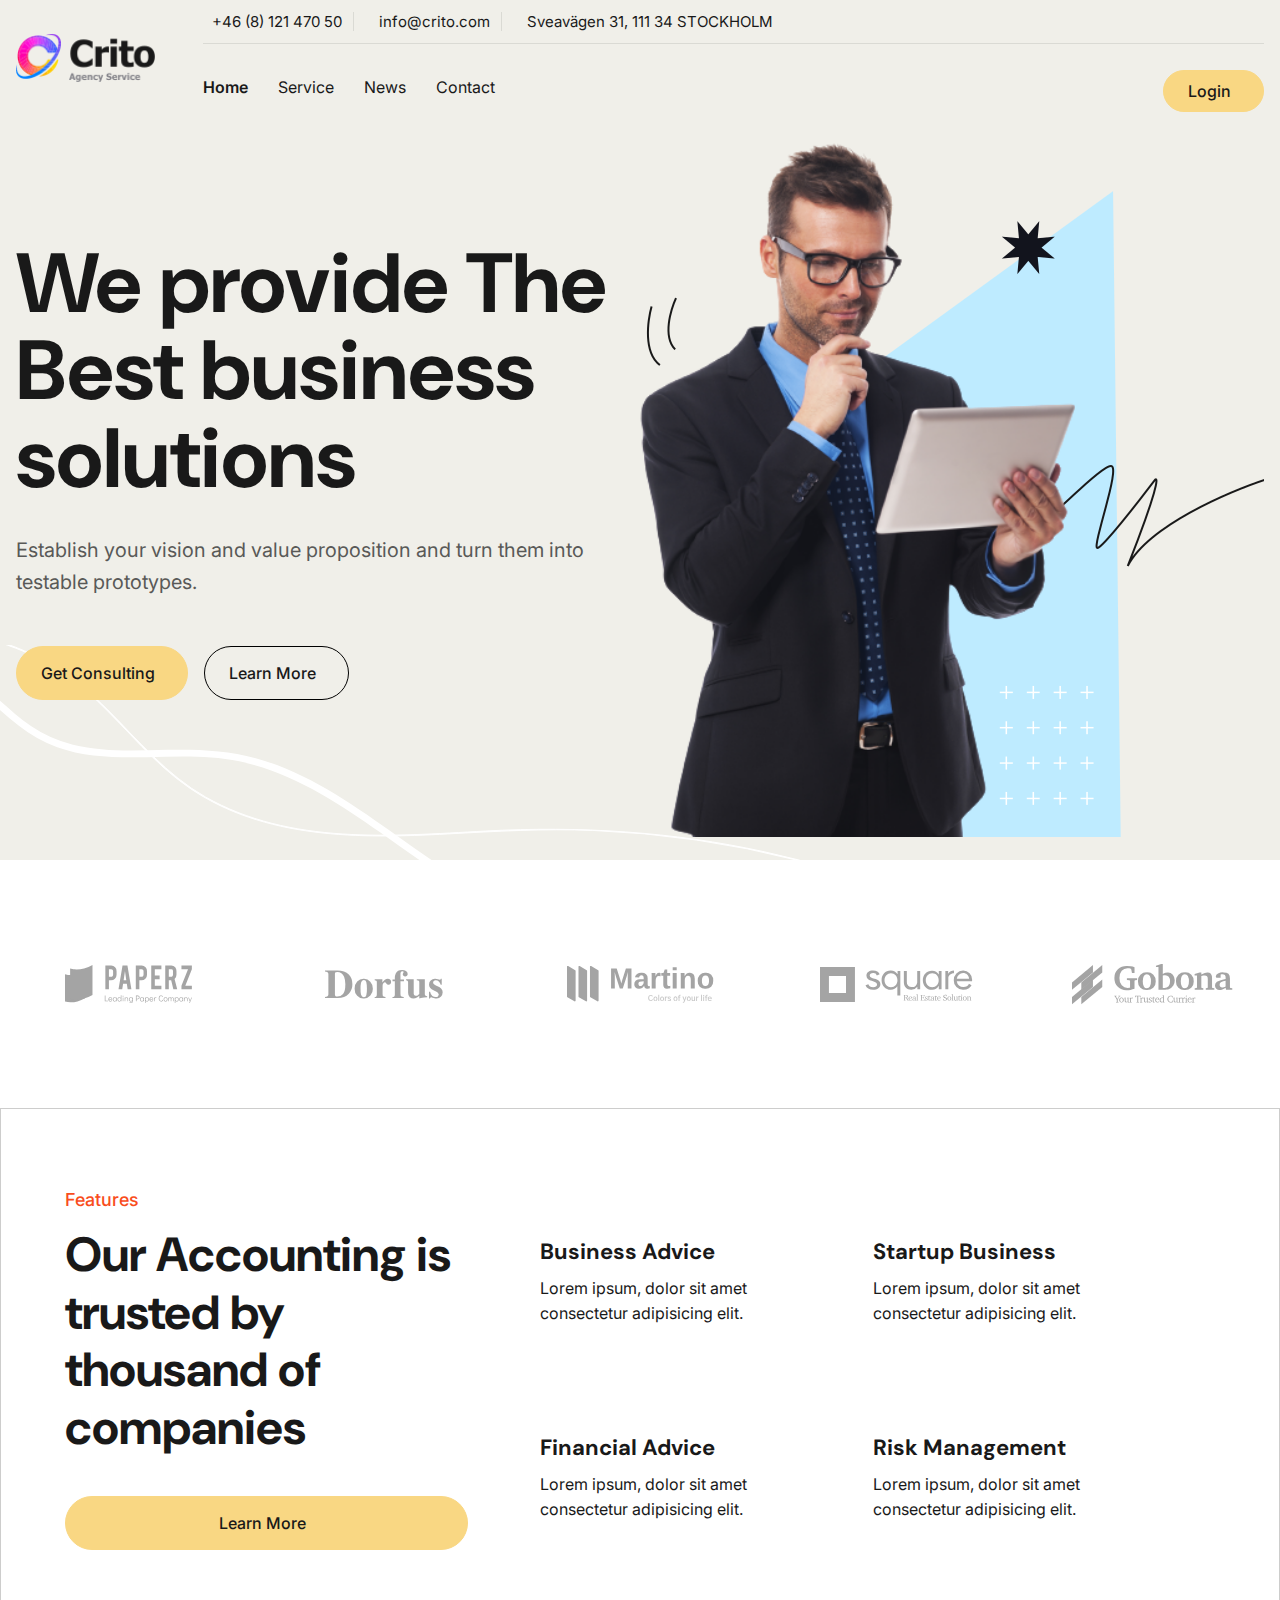
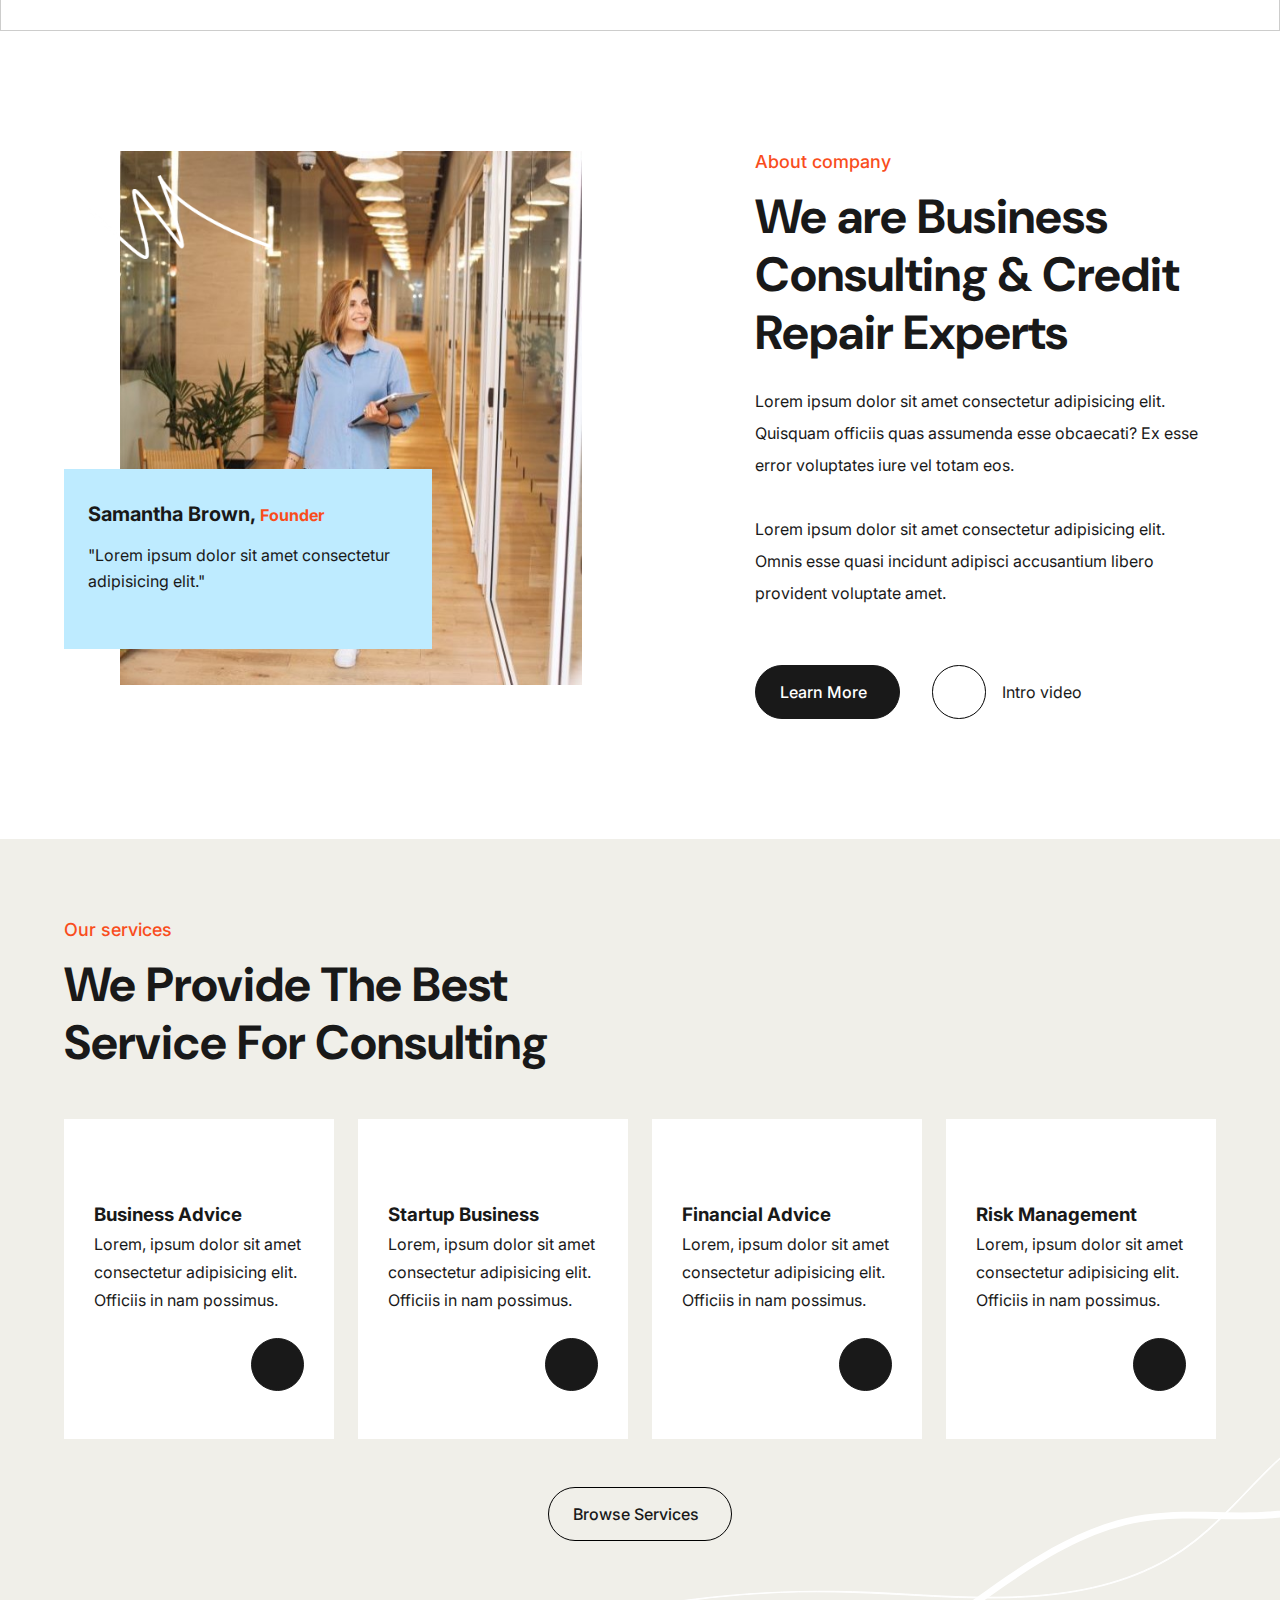
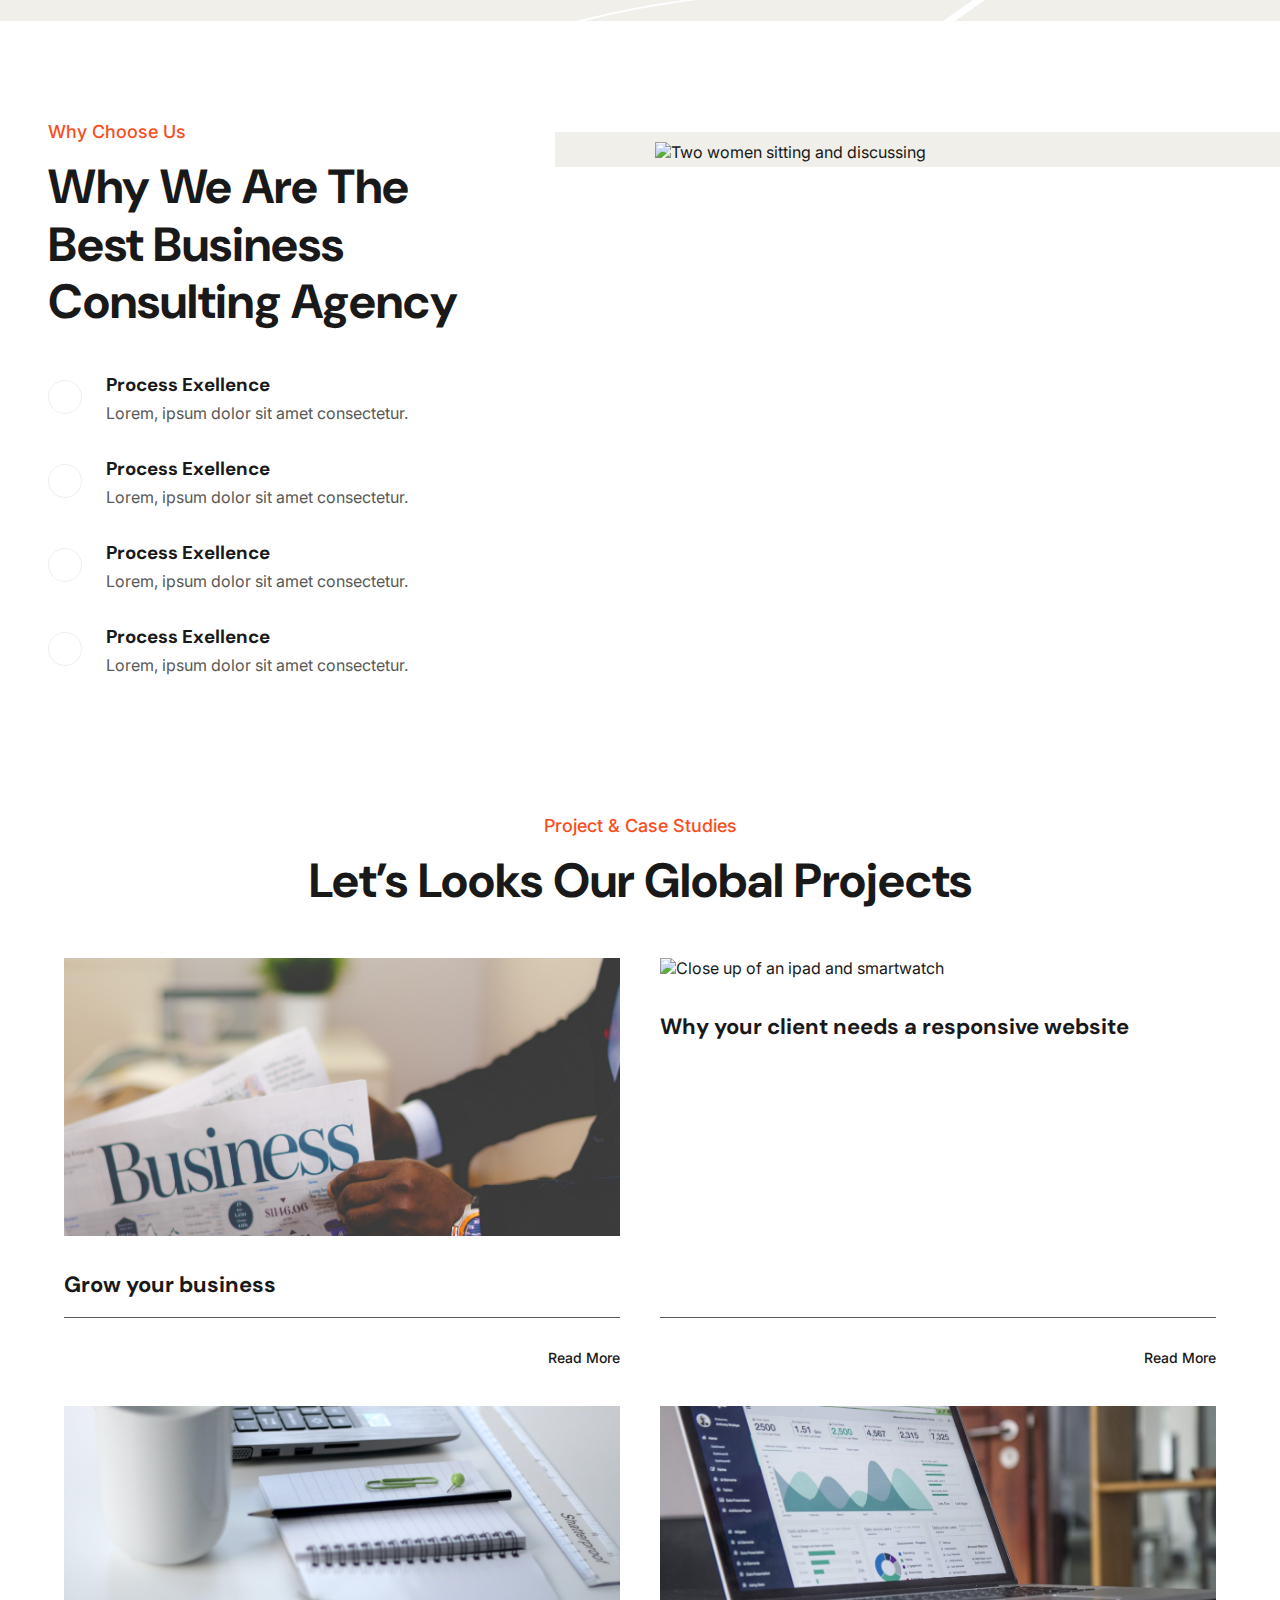
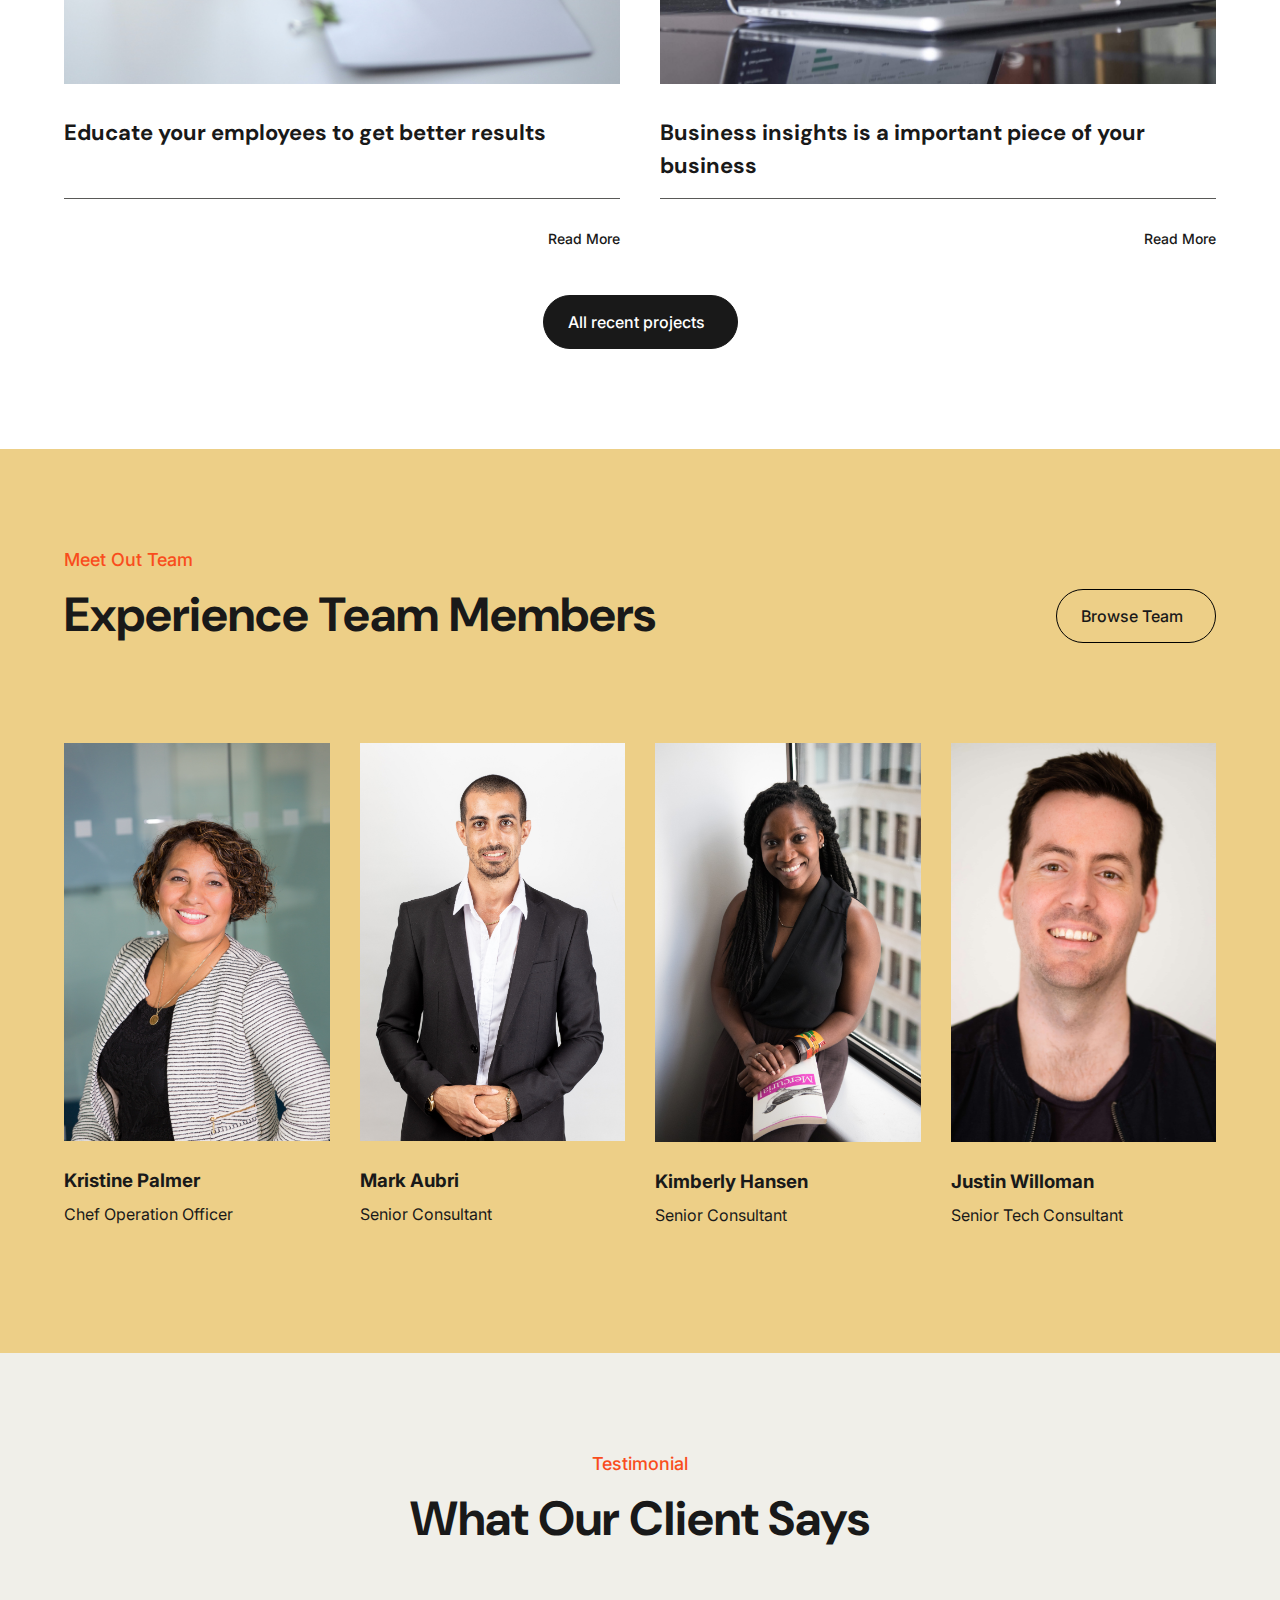
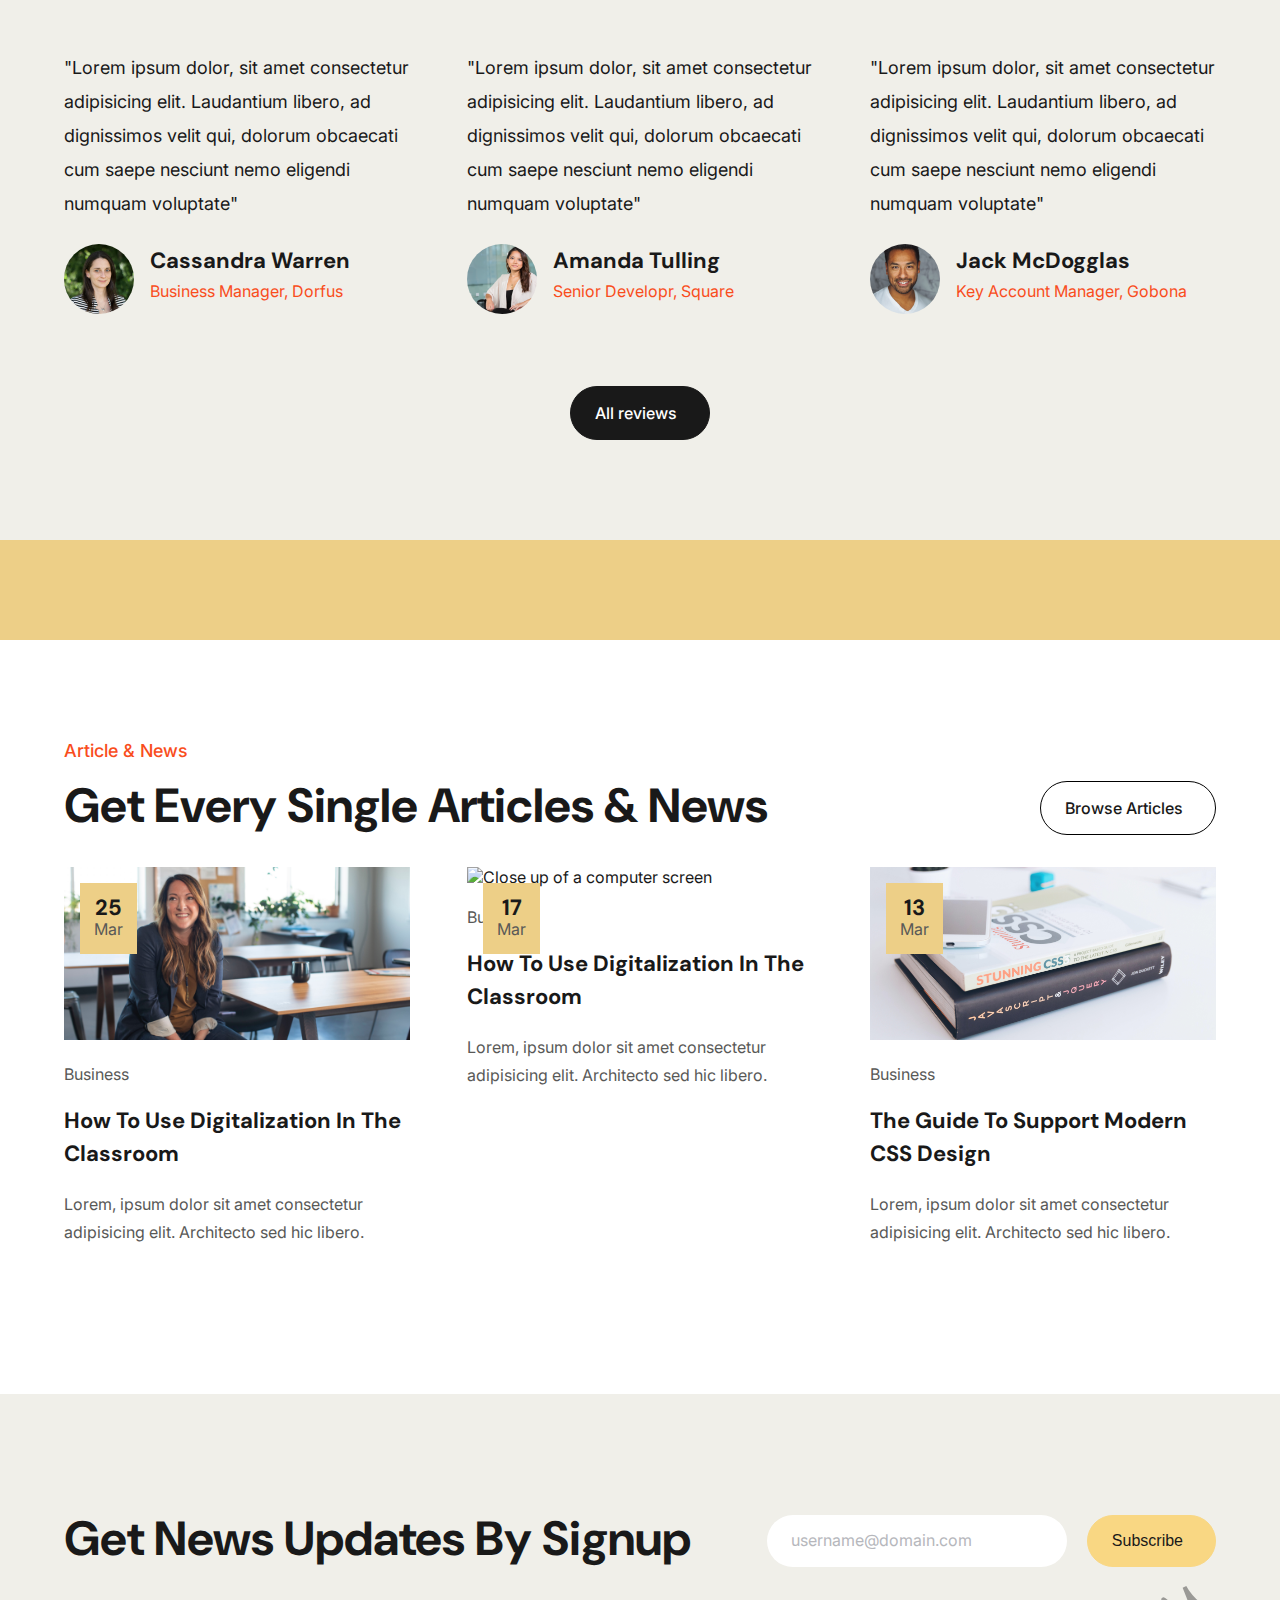
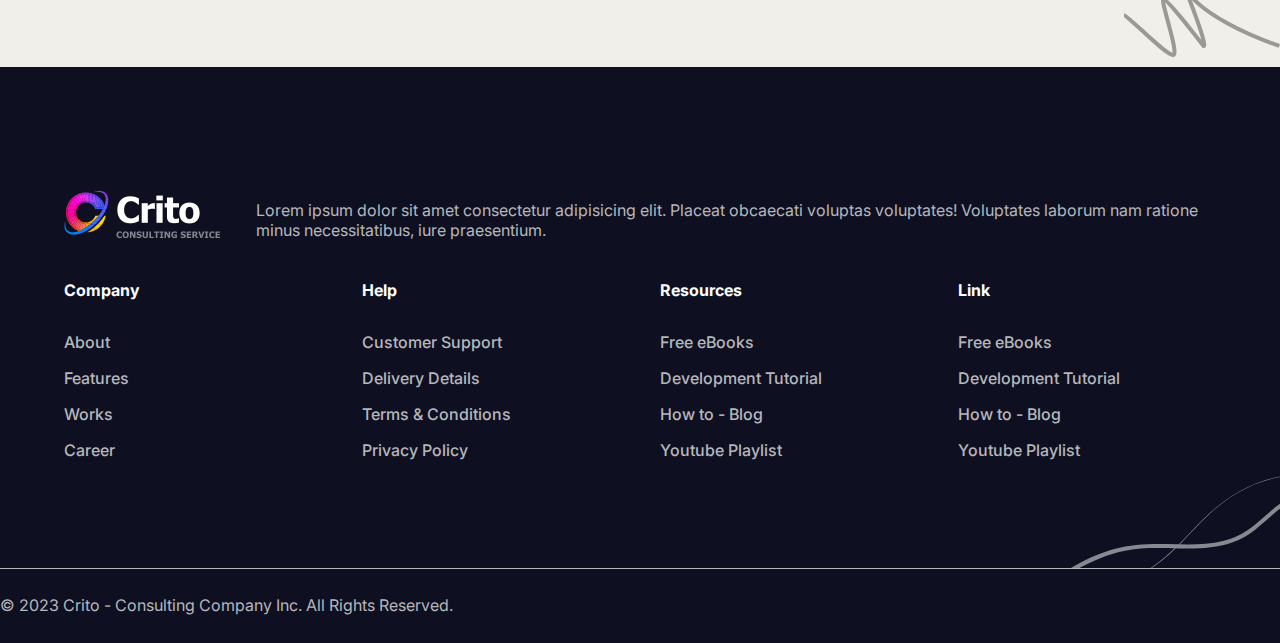
==== commit daa7a55d: "change format and added alt texts on imgs" ====
--- a/index.html
+++ b/index.html
@@ -2,23 +2,23 @@
 
 <html lang="en">
   <head>
-    <meta charset="utf-8" />
-    <meta http-equiv="X-UA-Compatible" content="IE=edge" />
+    <meta charset="utf-8" >
+    <meta http-equiv="X-UA-Compatible" content="IE=edge" >
     <title>Crito Agency Service - Home</title>
-    <meta name="description" content="" />
-    <meta name="viewport" content="width=device-width, initial-scale=1" />
+    <meta name="description" content="" >
+    <meta name="viewport" content="width=device-width, initial-scale=1" >
     <script
       defer
       src="https://kit.fontawesome.com/41c8b474e2.js"
       crossorigin="anonymous"
     ></script>
-    <link rel="stylesheet" href="styles/home.css" />
+    <link rel="stylesheet" href="styles/home.css" >
   </head>
   <body>
     <header>
       <div class="contentWrapper">
         <a href="index.html" class="imgWrapper">
-          <img src="images/logo_crito_black.png" alt="" />
+          <img src="images/logo_crito_black.png" alt="Crito logotype" >
         </a>
         <i class="fa-solid fa-bars menu" onclick="toggleMenu('open')"></i>
         <div class="mobileMenu" id="mobileMenu">
@@ -93,17 +93,17 @@
             </div>
           </div>
           <div class="imgWrapper">
-            <img src="images/img_hero.png" alt="" />
+            <img src="images/img_hero.png" alt="Man looking on an ipad" >
           </div>
         </div>
       </section>
 
       <section class="logoSection">
-        <img src="images/logo_paperz.svg" alt="" />
-        <img src="images/logo_dorfus.svg" alt="" />
-        <img src="images/logo_martino.svg" alt="" />
-        <img src="images/logo_square.svg" alt="" />
-        <img src="images/logo_gobona.svg" alt="" />
+        <img src="images/logo_paperz.svg" alt="Papers logotype" >
+        <img src="images/logo_dorfus.svg" alt="Dorfus logotype" >
+        <img src="images/logo_martino.svg" alt="Martino logotype" >
+        <img src="images/logo_square.svg" alt="Square logotype" >
+        <img src="images/logo_gobona.svg" alt="Gobona logotype" >
       </section>
 
       <section class="featuresSection">
@@ -176,8 +176,8 @@
               src="./images/bg_white_lines.png"
               alt=""
               class="linesOverlay"
-            />
-            <img src="./images/img_about.jpg" alt="" class="img" />
+            >
+            <img src="./images/img_about.jpg" alt="Woman walking in the corridor at work" class="img" >
             <div class="imgTxtWrapper">
               <h3>Samantha Brown, <span>Founder</span></h3>
               <p>"Lorem ipsum dolor sit amet consectetur adipisicing elit."</p>
@@ -287,7 +287,7 @@
         </div>
         <div class="rightWrapper">
           <div class="rightContent">
-            <img src="./images/img_choose_us.jpg" alt="" />
+            <img src="./images/img_choose_us.jpg" alt="Two women sitting and discussing" >
           </div>
           <div class="background"></div>
         </div>
@@ -299,7 +299,7 @@
           <h2 class="sectionHeadingBig">Let’s Looks Our Global Projects</h2>
           <div class="projectsWrapper">
             <article>
-              <img src="./images/img_project1.jpg" alt="" />
+              <img src="./images/img_project1.jpg" alt="Man reading Business magazine" >
               <h3>Grow your business</h3>
               <a href="#"
                 ><span>Read More</span>
@@ -307,7 +307,7 @@
               ></a>
             </article>
             <article>
-              <img src="./images/img_project2.jpg" alt="" />
+              <img src="./images/img_project2.jpg" alt="Close up of an ipad and smartwatch" >
               <h3>Why your client needs a responsive website</h3>
               <a href="#"
                 ><span>Read More</span>
@@ -315,7 +315,7 @@
               ></a>
             </article>
             <article>
-              <img src="./images/img_project3.jpg" alt="" />
+              <img src="./images/img_project3.jpg" alt="Close up of a notepad and pen" >
               <h3>Educate your employees to get better results</h3>
               <a href="#"
                 ><span>Read More</span>
@@ -323,7 +323,7 @@
               ></a>
             </article>
             <article>
-              <img src="./images/img_project4.jpg" alt="" />
+              <img src="./images/img_project4.jpg" alt="Close up of a computer" >
               <h3>Business insights is a important piece of your business</h3>
               <a href="#"
                 ><span>Read More</span>
@@ -350,22 +350,22 @@
           </div>
           <div class="cardWrapper">
             <article>
-              <img src="./images/img_team1.jpg" alt="" />
+              <img src="./images/img_team1.jpg" alt="Portrait of Kristine Palmer" >
               <h3>Kristine Palmer</h3>
               <p>Chef Operation Officer</p>
             </article>
             <article>
-              <img src="./images/img_team2.jpg" alt="" />
+              <img src="./images/img_team2.jpg" alt="Portrait of Mark Aubri" >
               <h3>Mark Aubri</h3>
               <p>Senior Consultant</p>
             </article>
             <article>
-              <img src="./images/img_team3.jpg" alt="" />
+              <img src="./images/img_team3.jpg" alt="Portrait of Kimerbly Hansen sitting in the window" >
               <h3>Kimberly Hansen</h3>
               <p>Senior Consultant</p>
             </article>
             <article>
-              <img src="./images/img_team4.jpg" alt="" />
+              <img src="./images/img_team4.jpg" alt="Portrait of Justin Willoman" >
               <h3>Justin Willoman</h3>
               <p>Senior Tech Consultant</p>
             </article>
@@ -403,7 +403,7 @@
                   cum saepe nesciunt nemo eligendi numquam voluptate"
                 </p>
                 <div class="infoWrapper">
-                  <img src="./images/img_testimonials1.jpg" alt="" />
+                  <img src="./images/img_testimonials1.jpg" alt="Portrait of Cassandra Warren" >
                   <div class="txtWrapper">
                     <h4>Cassandra Warren</h4>
                     <p>Business Manager, Dorfus</p>
@@ -424,7 +424,7 @@
                   cum saepe nesciunt nemo eligendi numquam voluptate"
                 </p>
                 <div class="infoWrapper">
-                  <img src="./images/img_testimonials2.jpg" alt="" />
+                  <img src="./images/img_testimonials2.jpg" alt="Portrait of Amanda Tulling" >
                   <div class="txtWrapper">
                     <h4>Amanda Tulling</h4>
                     <p>Senior Developr, Square</p>
@@ -445,7 +445,7 @@
                   cum saepe nesciunt nemo eligendi numquam voluptate"
                 </p>
                 <div class="infoWrapper">
-                  <img src="./images/img_testimonials3.jpg" alt="" />
+                  <img src="./images/img_testimonials3.jpg" alt="Portrait of Jack McDogglas" >
                   <div class="txtWrapper">
                     <h4>Jack McDogglas</h4>
                     <p>Key Account Manager, Gobona</p>
@@ -482,7 +482,7 @@
                   <p class="date">25</p>
                   <p class="month">Mar</p>
                 </div>
-                <img src="images/img_news1.jpg" alt="" />
+                <img src="images/img_news1.jpg" alt="A woman sitting in a classroom" >
               </div>
               <p class="category">Business</p>
               <h3>How To Use Digitalization In The Classroom</h3>
@@ -497,7 +497,7 @@
                   <p class="date">17</p>
                   <p class="month">Mar</p>
                 </div>
-                <img src="images/img_news2.jpg" alt="" />
+                <img src="images/img_news2.jpg" alt="Close up of a computer screen" >
               </div>
               <p class="category">Business</p>
               <h3>How To Use Digitalization In The Classroom</h3>
@@ -512,7 +512,7 @@
                   <p class="date">13</p>
                   <p class="month">Mar</p>
                 </div>
-                <img src="images/img_news3.jpg" alt="" />
+                <img src="images/img_news3.jpg" alt="Close up of coding books" >
               </div>
               <p class="category">Business</p>
               <h3>The Guide To Support Modern CSS Design</h3>
@@ -543,7 +543,7 @@
               placeholder="username@domain.com"
               id="signup-email"
               name="signup-email"
-            />
+            >
             <button class="button btnYellow">
               Subscribe <i class="fa-solid fa-arrow-up-right"></i>
             </button>
@@ -556,7 +556,7 @@
       <div class="background">
         <div class="contentWrapper">
           <article class="logoInfoWrapper">
-            <img src="./images/logo_crito_white.png" alt="" />
+            <img src="./images/logo_crito_white.png" alt="Crito logotype" >
             <p>
               Lorem ipsum dolor sit amet consectetur adipisicing elit. Placeat
               obcaecati voluptas voluptates! Voluptates laborum nam ratione
